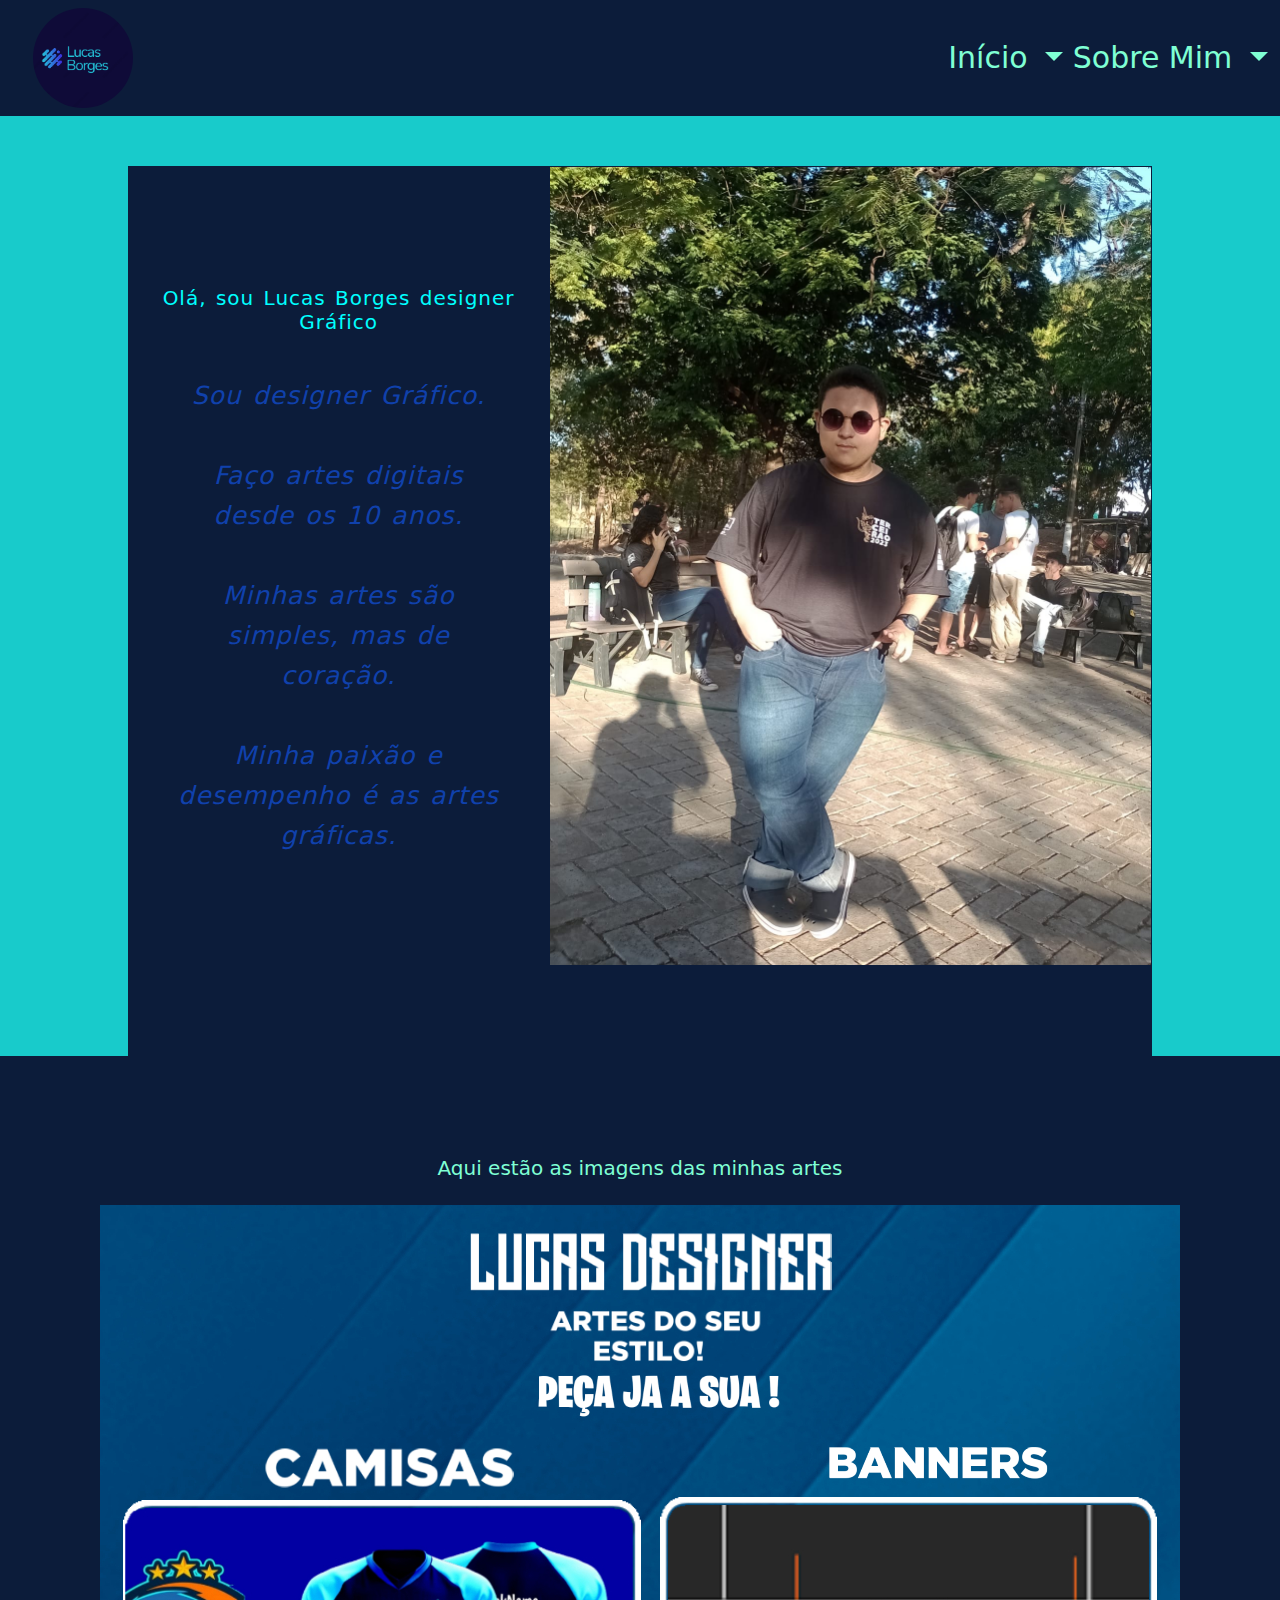
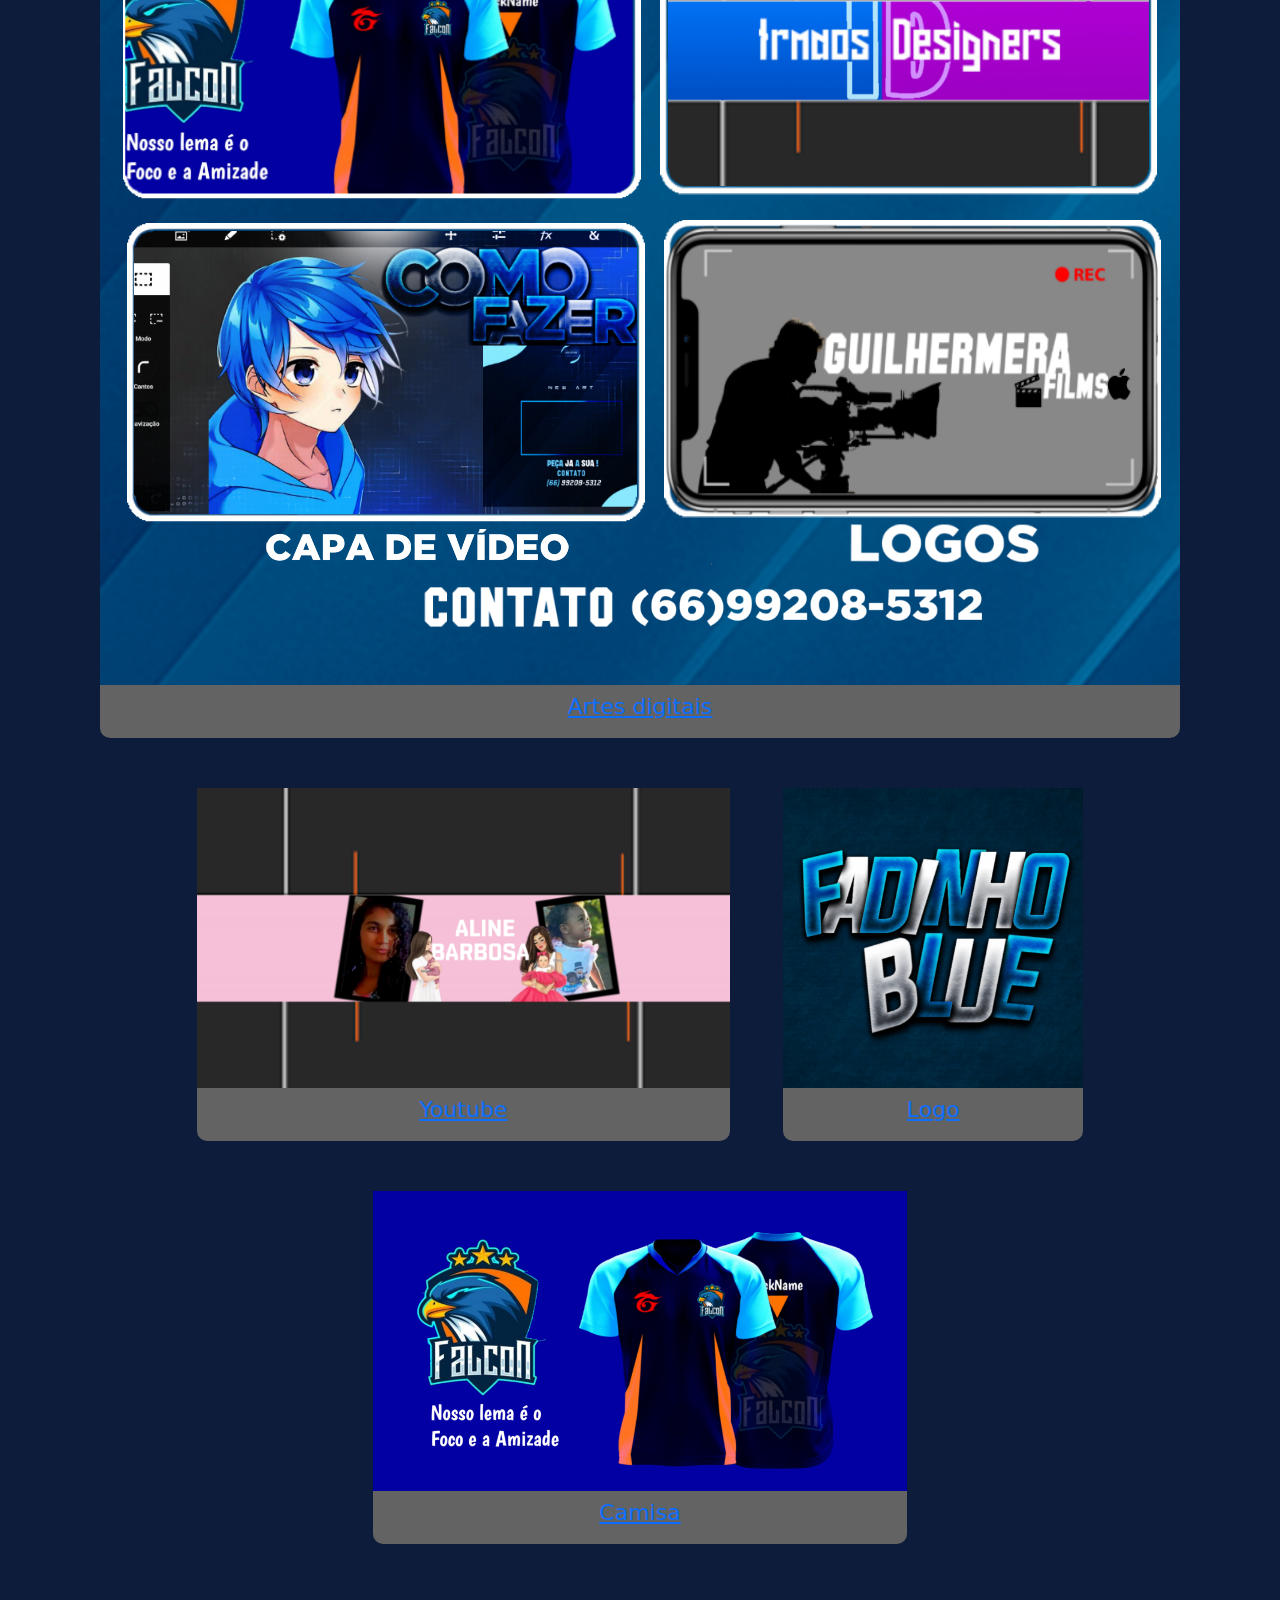
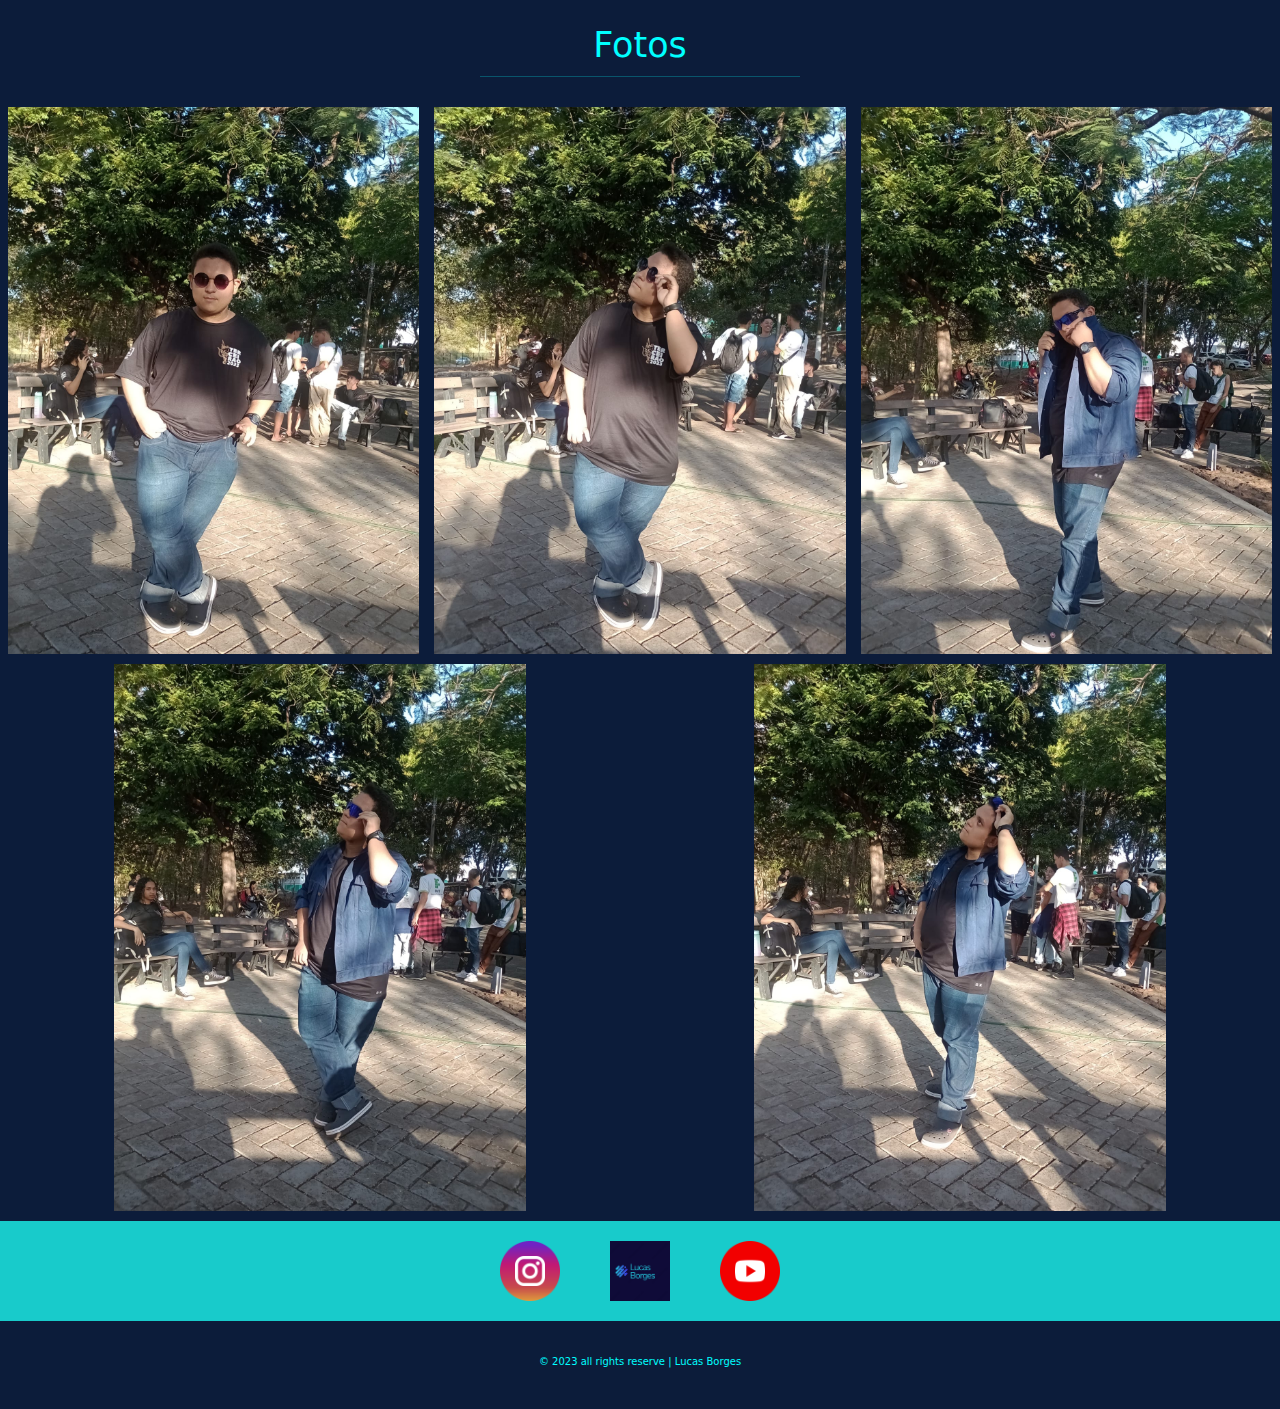
==== index.html @ 4ad102dd "Mensagem de commit" ====
<!DOCTYPE html>
<html>
<head>
    <meta charset='utf-8'>
    <meta http-equiv='X-UA-Compatible' content='IE=edge'>
    <title>Portifólio</title>
    <meta name='viewport' content='width=device-width, initial-scale=1'>
    <link rel='stylesheet' type='text/css' media='screen' href='main.css'>
    <link rel='stylesheet' type='text/css' media='screen' href='css/rodape.css'>
    <link rel="shortcut icon" href="imagens2/lb icon.ico" type="image/x-icon">
    <link rel='stylesheet' type='text/css' media='screen' href='responsivo.css'>
    <script>

      window.addEventListener("blur", () => {
      
      document.title = "Volta aqui! 😭";
      
      });
      
      window.addEventListener("focus", () => {
      
      document.title = "Lucas Borges 😎";
      
      });
      
      </script>

    

    <link href="https://cdn.jsdelivr.net/npm/bootstrap@5.3.1/dist/css/bootstrap.min.css" rel="stylesheet">
    <script src="https://cdn.jsdelivr.net/npm/bootstrap@5.3.1/dist/js/bootstrap.bundle.min.js"></script>
    <script src="https://cdn.jsdelivr.net/npm/@popperjs/core@2.9.2/dist/umd/popper.min.js" integrity="sha384-IQsoLXl5PILFhosVNubq5LC7Qb9DXgDA9i+tQ8Zj3iwWAwPtgFTxbJ8NT4GN1R8p" crossorigin="anonymous"></script>
  <script src="https://cdn.jsdelivr.net/npm/bootstrap@5.0.2/dist/js/bootstrap.min.js" integrity="sha384-cVKIPhGWiC2Al4u+LWgxfKTRIcfu0JTxR+EQDz/bgldoEyl4H0zUF0QKbrJ0EcQF" crossorigin="anonymous"></script>
    
</head>
<body class="bd">
  
    <div>
      <nav class="navbar navbar-expand-lg" id="bg-navbar">
        <div class="container-fluid">
          <a class="navbar-brand" href="#">
            <img src="./imagens2/lb logo.png" 
            alt="Avatar Logo" style="width:100px;" 
            class="rounded-pill"> 
            </a>
          <!--Botão para colapssar quando a tela estiver pequena-->
          <button class="navbar-toggler" type="button" data-bs-toggle="collapse"
            data-bs-target="#navbarSupportedContent" 
            aria-controls="navbarSupportedContent" 
            aria-expanded="false" aria-label="Toggle navigation">
            <!--Ícone-->
            <span class="navbar-toggler-icon"></span>
          </button>
      
          <div class="collapse navbar-collapse" id="navbarSupportedContent">
            <ul class="navbar-nav ms-auto mb-2 mb-lg-0" id="menu">
              <li class="nav-item dropdown">
                <a class="nav-link dropdown-toggle active" 
                href="index.html" id="navbarDropdown" role="button"
                  data-bs-toggle="dropdown" aria-expanded="false" style="font-size: 30px;">
                  Início
                </a>
                <ul class="dropdown-menu" aria-labelledby="navbarDropdown" id="menu-2">
                  <li><a class="dropdown-item" href="#titulos Artes">Artes</a></li>
                  <li><a class="dropdown-item" 
                    href="#copyright">Redes Sociais</a></li>
                  
                </ul>
              </li>
              <li class="nav-item dropdown">
                <a class="nav-link dropdown-toggle active" 
                href="#sobre" id="navbarDropdown" role="button"
                  data-bs-toggle="dropdown" aria-expanded="false" style="font-size: 30px;">
                  Sobre Mim
      
                </a>
                <ul class="dropdown-menu" aria-labelledby="navbarDropdown" id="menu-3">
                  <li><a class="dropdown-item" href="#bem-vindo" >Biografia</a></li>

                    <li><a class="dropdown-item" 
                      href="#Fotos">Fotos</a></li>
                  </ul>
                </ul>
                
              </li>
              
              </li>
            </ul>
          </div>
        </div>
    </nav>
    <!--Conteúdo Principal da página-->
    <main>
        <!--Onde terá o texto principal do portifólio-->
        <section id ="bem-vindo">
            <table>
                <tr>
                    <td>
                        <h1>Olá, sou Lucas Borges designer Gráfico </h1>
                        <style>
                          .linha-espacada{
                            line-height: 1.6;
                          }
                        </style>
                        <p class="linha-espacada"> 
                            Sou designer Gráfico. <br>
                            <br>
                            Faço artes digitais desde os 10 anos. <br>
                            <br>
                            Minhas artes são simples, mas de coração. <br>
                            <br>
                            Minha paixão e desempenho é as artes gráficas.  
                        </p>
                    </td>
                    <td>
                        <img src="imagens/IMG-20230904-WA0299.jpg" alt="Fotos">
                    </td>
                </tr>
            </table>
        </section>

        <section id="imagens" >
            <h2>Aqui estão as imagens das minhas artes</h2>
            <div id="titulos Artes">
                <!--tag a normalmente usamos para colocar um link-->
                <a href="https://shre.ink/9bnK" target="_blank">
                    <figure>
                        <img src="imagens/1647632231267.jpg"alt= 'imagem do meu trabalho'>
                        <figcaption> Artes digitais</figcaption>
                    </figure>
                </a>

                <a href="https://shre.ink/9bqH" target="_blank">
                    <figure>
                        <img src="imagens/1645893900071.png"alt= 'imagem do meu trabalho' height="300px">
                        <figcaption> Youtube</figcaption>
                    </figure>
                </a>

                <a href=" https://shre.ink/2cvN" target="_blank">
                    <figure>
                        <img src="imagens/1650970636357.jpg"alt= 'imagem do meu trabalho' height="300px">
                        <figcaption> Logo</figcaption>
                    </figure>
                </a>

                <a href="https://shre.ink/9dh5" target="_blank">
                    <figure>
                        <img src="imagens/1642534263042.jpg"alt= 'imagem do meu trabalho' height="300px">
                        <figcaption> Camisa</figcaption>
                    </figure>
                </a>
                
            </div>
        </section>

        <section id="Fotos">
          <div class="text-center">
            <h1 class="display-4">Fotos</h1>
            <hr class="w-25 mx-auto">
        </div>
        <div class="container-fluid">
          <div class="row my-5">
            <div class="col-md-4 col-xxl-4 mx-auto">
              <figure>
                <img src="imagens2/IMG-20230904-WA0299.jpg"alt="foto de capa de vídeo"
                class="img-fluid">
              </a>

              </figure>
            </div>

            <div class="col-md-4 col-xxl-4 mx-auto">
              <figure>
                  <img src="imagens2/IMG-20230906-WA0439.jpg"
                  alt="foto de capa de vídeo"
                  class="img-fluid">
                </a>
                
              </figure>
            </div>

            <div class="col-md-4 col-xxl-4 mx-auto">
              <figure>
                  <img src="imagens2/IMG-20230906-WA0440.jpg"
                  alt="foto de capa de vídeo"
                  class="img-fluid">
                </a>
                
              </figure>
            </div>

            <div class="col-md-4 col-xxl-4 mx-auto">
              <figure>
                  <img src="imagens2/IMG-20230906-WA0442.jpg"
                  alt="foto de capa de vídeo"
                  class="img-fluid">
                </a>
                
              </figure>
            </div>

            <div class="col-md-4 col-xxl-4 mx-auto">
              <figure>
                  <img src="imagens2/IMG-20230906-WA0443.jpg"
                  alt="foto de capa de vídeo"
                  class="img-fluid">
                </a>
                
              </figure>
            </div>
          <footer>
            
            <a href="https://www.instagram.com/luluzinho_ofc12/" target="_blank" rel="noopener noreferrer">
              <img src="./imagens/instagram.png"></img>
          <a>
              <img src="./imagens2/lb icon.ico"></img>
          </a>
          <a href="https://www.youtube.com/channel/UCuQZ7oeDqaHJqxPkXQgTrOA" target="_blank" rel="noopener noreferrer">
              <img src="./imagens/youtube.png"></img>
          </a>
          </footer>
          <div id="copyright">
            &copy;
            2023 all rights reserve | Lucas Borges
          </div>
          </main>
    <script src="https://cdn.jsdelivr.net/npm/@popperjs/core@2.11.8/dist/umd/popper.min.js"
        integrity="sha384-I7E8VVD/ismYTF4hNIPjVp/Zjvgyol6VFvRkX/vR+Vc4jQkC+hVqc2pM8ODewa9r"
        crossorigin="anonymous"></script>
    <script src="https://cdn.jsdelivr.net/npm/bootstrap@5.3.1/dist/js/bootstrap.min.js"
        integrity="sha384-Rx+T1VzGupg4BHQYs2gCW9It+akI2MM/mndMCy36UVfodzcJcF0GGLxZIzObiEfa"
        crossorigin="anonymous"></script>
    </div>
</body> 
</html>
---- main.css ----
.bd{
    background-color: rgb(24, 203, 203);
}
#bg-navbar{
    background-color: rgb(12, 28, 58);
}

#menu a{
    color: aquamarine;
   
}
#menu a:hover{
    color: rgb(22, 73, 127);
}
*::before
*::after{
    /*indica que o tamanho agora levará em conta até a borda -- ou seja, o width será a soma do conteúdo com a borda e o padding*/

    box-sizing: border-box;
    margin: 0;
    padding: 0;
    
}
:root{
    /*Variáveis em CSS*/
    --cor-primaria: rgb(23, 188, 194);
    --cor-texto-primaria: rgb(16, 65, 172);


}

html, body {
    height: 100%;
    margin: 0;
    padding: 0;
  }


html{
    font-size: 62,5%;
    font-family: 'Puppins', sans-serif;
    scroll-behavior: smooth;
    color: blanchedalmond;
}
body{
    min-height: 100vh;
    width: 100%;
    font-size: 1.8rem;
    color: var(--cor-primaria);
}
header{
    display: flex;
    justify-content: flex-end;
    background-color: var(--cor-texto-primaria);
    padding-right: 2rem;
    position: sticky;
    overflow: hidden;
}
header ul{
    list-style: none;
}
nav > ul{
    display: flex;
    /*coloca espaço entre os elementos*/
    justify-content: space-between;
}
a{
    color: inherit;
    text-decoration: none;
    font-size: 2.2rem;
    display: inline-block;
    padding: 2rem 2.5rem;
    /*Transição de cor de fundo, de 0.2s linear*/
    transition: background-color 0.2s linear;
}
header a:hover{
    background-color: rgb(119, 119, 119);
}

section#bem-vindo{
    position: relative;
    width: 80%;
    height: 80%;
    min-height:calc(100hv - 10px);
    margin: auto;
    margin-top: 50px;
    background:url("") ;
    background-size: cover;
    background-position: center;
    letter-spacing: 1px;
    word-spacing: 2px;
    line-height: 120%;
    background-color: rgb(12, 28, 58);
}
section#bem-vindo h1{
    font-size: 2rem;
    color: aqua;
    width: 100%;
    height: auto;
    text-align: center;
    margin-top: 5%;
}

section#bem-vindo p{
    margin-top: 10%;
    text-align: center;
    margin-left: 10%;
    font-size: 25px;
    width: 80%;
    height: 100%;
    font-style: italic;
    color: var(--cor-texto-primaria);
}
section#bem-vindo img{
    width: 100%;
    height: auto;
}

section#imagens {
    padding: 10rem 2rem 5rem;
    background-color: rgb(12, 28, 58);
    text-align: center;
    color: aquamarine;
}
/*Estilizado a tag a*/
section#imagens > a {
    display: inline-block;
    padding: 1rem 2rem; 
    margin: 4rem auto;
    background-color: aqua;
    font-size: 2rem;
    transform: all 0,2s linear;
}
section#imagens > a:houver {
    background-color: aliceblue;
}
.titulos-Artes {
    /*Define os elementos em colunas (grade)*/
    display: grid;
    grid-template-columns: repeat(auto-fit, minmax(33rem, lfr));
    max-width: 136 rem;
    width: 100%;
    margin: auto;
    grid-column-gap: 6rem;

}
.titulos-Artes a {
    padding: 0%;
    display: block;
}
figure {
    text-align: center;
    display: block;
    width: 100%;
    height: 100%;
}
figcaption {
    padding: 1.5rem;
    margin-top: -1rem;
    display: flex;
    justify-content: center;
    border-radius: 0 0 1rem 1rem;
    background-color: rgb(99, 99, 99);
    height: calc(100% - (100% - 8rem));

}
.titulos-Artes a:hover figcaption {
    background-color: rgb(255, 255, 255);
}
#dropdown-menu a:hover{
    color: black;
}
section#Fotos{
    background-color:rgb(12, 28, 58);
    color: aqua;
}
---- css/rodape.css ----
@import url('https://fonts.googleapis.com/css2?family=Inter:wght@100;200;300;400;500;600&display=swap');

:root{
    --color-neutral-0:#0e0c0c;
    --color-neutral-10:#171717;
    --color-neutral-30:#a8a29e;
    --color-neutral-40:#f5f5f5;
}
/* *{
    font-family: 'Inter', sans-serif;
    margin: 0;
    padding: 0;
    box-sizing: border-box;
    letter-spacing: 1px;
} */

/* main{
    height: 80vh;
} */

footer img{
    width: 60x;
    height: 60px;
}
footer{
    display: flex;
    justify-content: center;
    background-color:rgb(24, 203, 203)
}

#copyright{
    display: flex;
    justify-content: center;
    height: 100%;
    background-color:rgb(12, 28, 58);
    color: aqua;
    margin-top: 1%;
    position: relative;
    padding: 2rem 0rem 4rem;
    align-items: flex-end;
}
---- responsivo.css ----
.bd {
    background-color: rgb(24, 203, 203);
}

#bg-navbar {
    background-color: rgb(12, 28, 58);
}

#menu a {
    color: aquamarine;
}

#menu a:hover {
    color: rgb(22, 73, 127);
}

*::before,
*::after {
    /* Indica que o tamanho agora levará em conta até a borda - ou seja, o width será a soma do conteúdo com a borda e o padding */
    box-sizing: border-box;
    margin: 0;
    padding: 0;
}

:root {
    /* Variáveis em CSS */
    --cor-primaria: rgb(23, 188, 194);
    --cor-texto-primaria: rgb(16, 65, 172);
}

html,
body {
    height: 100%;
    margin: 0;
    padding: 0;
}

html {
    font-size: 62.5%;
    font-family: 'Puppins', sans-serif;
    scroll-behavior: smooth;
    color: blanchedalmond;
}

body {
    min-height: 100vh;
    width: 100%;
    font-size: 1.8rem;
    color: var(--cor-primaria);
}

header {
    display: flex;
    justify-content: flex-end;
    background-color: var(--cor-texto-primaria);
    padding-right: 2rem;
    position: sticky;
    overflow: hidden;
}

header ul {
    list-style: none;
}

nav > ul {
    display: flex;
    /* Coloca espaço entre os elementos */
    justify-content: space-between;
}

a {
    color: inherit;
    text-decoration: none;
    font-size: 2.2rem;
    display: inline-block;
    padding: 2rem 2.5rem;
    /* Transição de cor de fundo, de 0.2s linear */
    transition: background-color 0.2s linear;
}

header a:hover {
    background-color: rgb(119, 119, 119);
}

section#bem-vindo {
    position: relative;
    width: 80%;
    height: 80%;
    min-height: calc(100vh - 10px);
    margin: auto;
    margin-top: 50px;
    background: url(""); /* Adicione a URL da imagem de fundo aqui */
    background-size: cover;
    background-position: center;
    letter-spacing: 1px;
    word-spacing: 2px;
    line-height: 120%;
    background-color: rgb(12, 28, 58);
}

section#bem-vindo h1 {
    font-size: 2rem;
    color: aqua;
    width: 100%;
    height: auto;
    text-align: center;
    margin-top: 5%;
}

section#bem-vindo p {
    margin-top: 10%;
    text-align: center;
    margin-left: 10%;
    font-size: 25px;
    width: 80%;
    height: 100%;
    font-style: italic;
    color: var(--cor-texto-primaria);
}

section#bem-vindo img {
    width: 100%;
    height: auto;
}

section#imagens {
    padding: 10rem 2rem 5rem;
    background-color: rgb(12, 28, 58);
    text-align: center;
    color: aquamarine;
}

/* Estilizado a tag a */
section#imagens > a {
    display: inline-block;
    padding: 1rem 2rem;
    margin: 4rem auto;
    background-color: aqua;
    font-size: 2rem;
    transform: all 0.2s linear; /* Corrija para "transform: all 0.2s linear" */
}

section#imagens > a:hover {
    background-color: aliceblue;
}

.titulos-Artes {
    /* Define os elementos em colunas (grade) */
    display: grid;
    grid-template-columns: repeat(auto-fit, minmax(33rem, 1fr)); /* Corrija para "1fr" */
    max-width: 136rem; /* Corrija para "136rem" */
    width: 100%;
    margin: auto;
    grid-column-gap: 6rem;
}

.titulos-Artes a {
    padding: 0; /* Corrija para "padding: 0;" */
    display: block;
}

figure {
    text-align: center;
    display: block;
    width: 100%;
    height: 100%;
}

figcaption {
    padding: 1.5rem;
    margin-top: -1rem;
    display: flex;
    justify-content: center;
    border-radius: 0 0 1rem 1rem;
    background-color: rgb(99, 99, 99);
    height: calc(100% - (100% - 8rem));
}

.titulos-Artes a:hover figcaption {
    background-color: rgb(255, 255, 255);
}

#dropdown-menu a:hover {
    color: black;
}

section#Fotos {
    background-color: rgb(12, 28, 58);
    color: aqua;
}
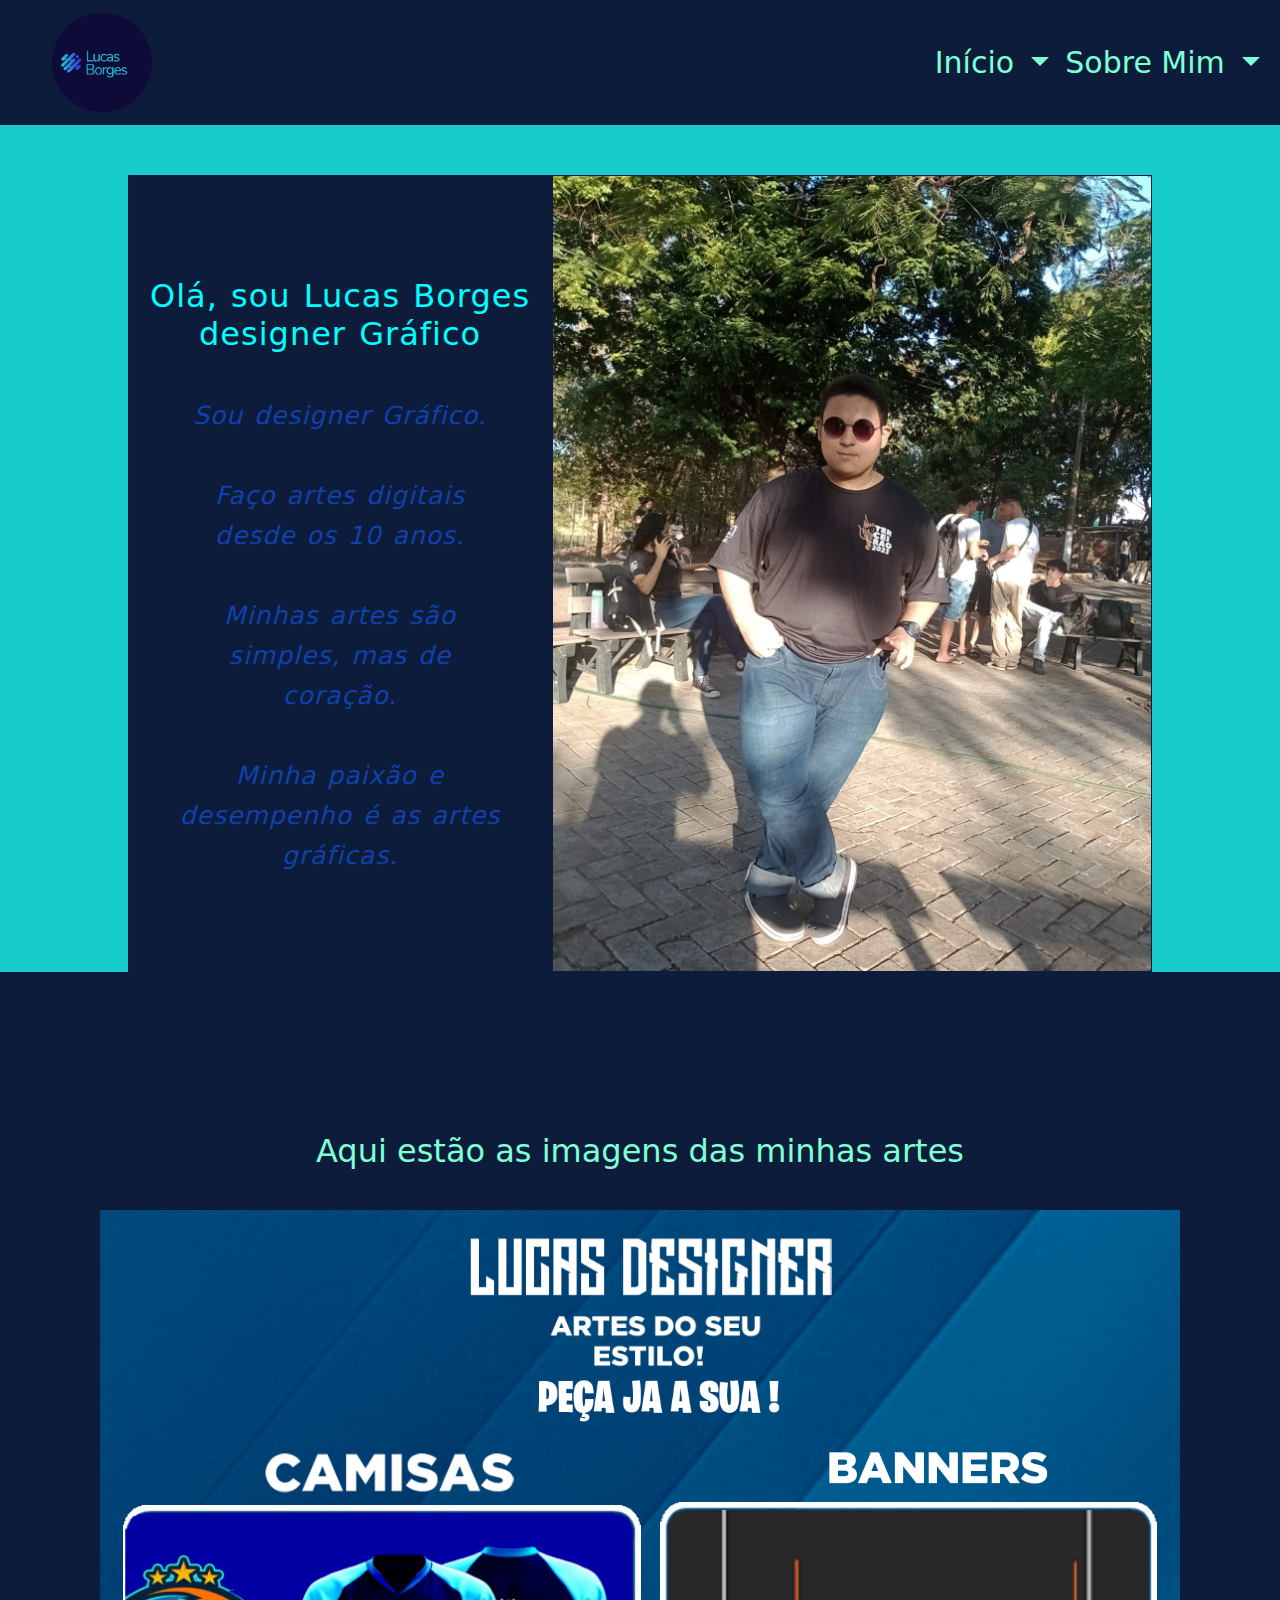
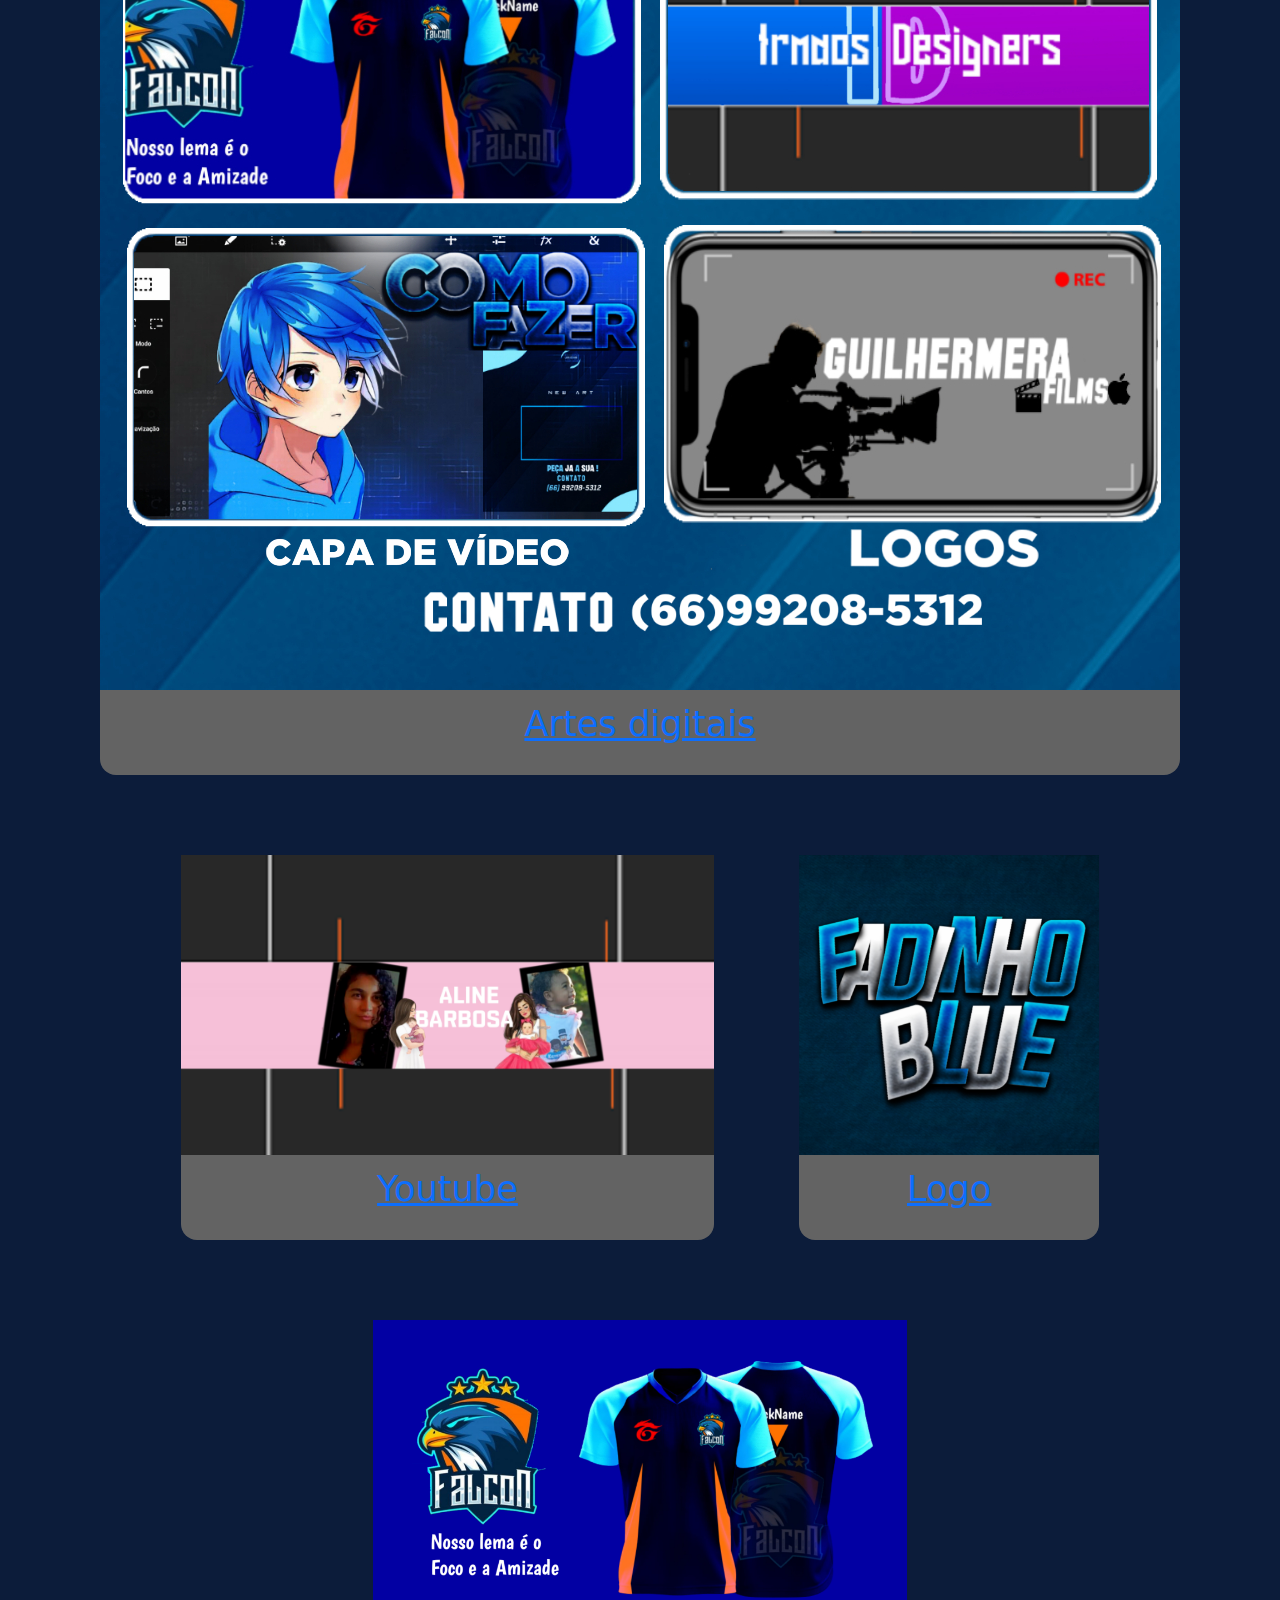
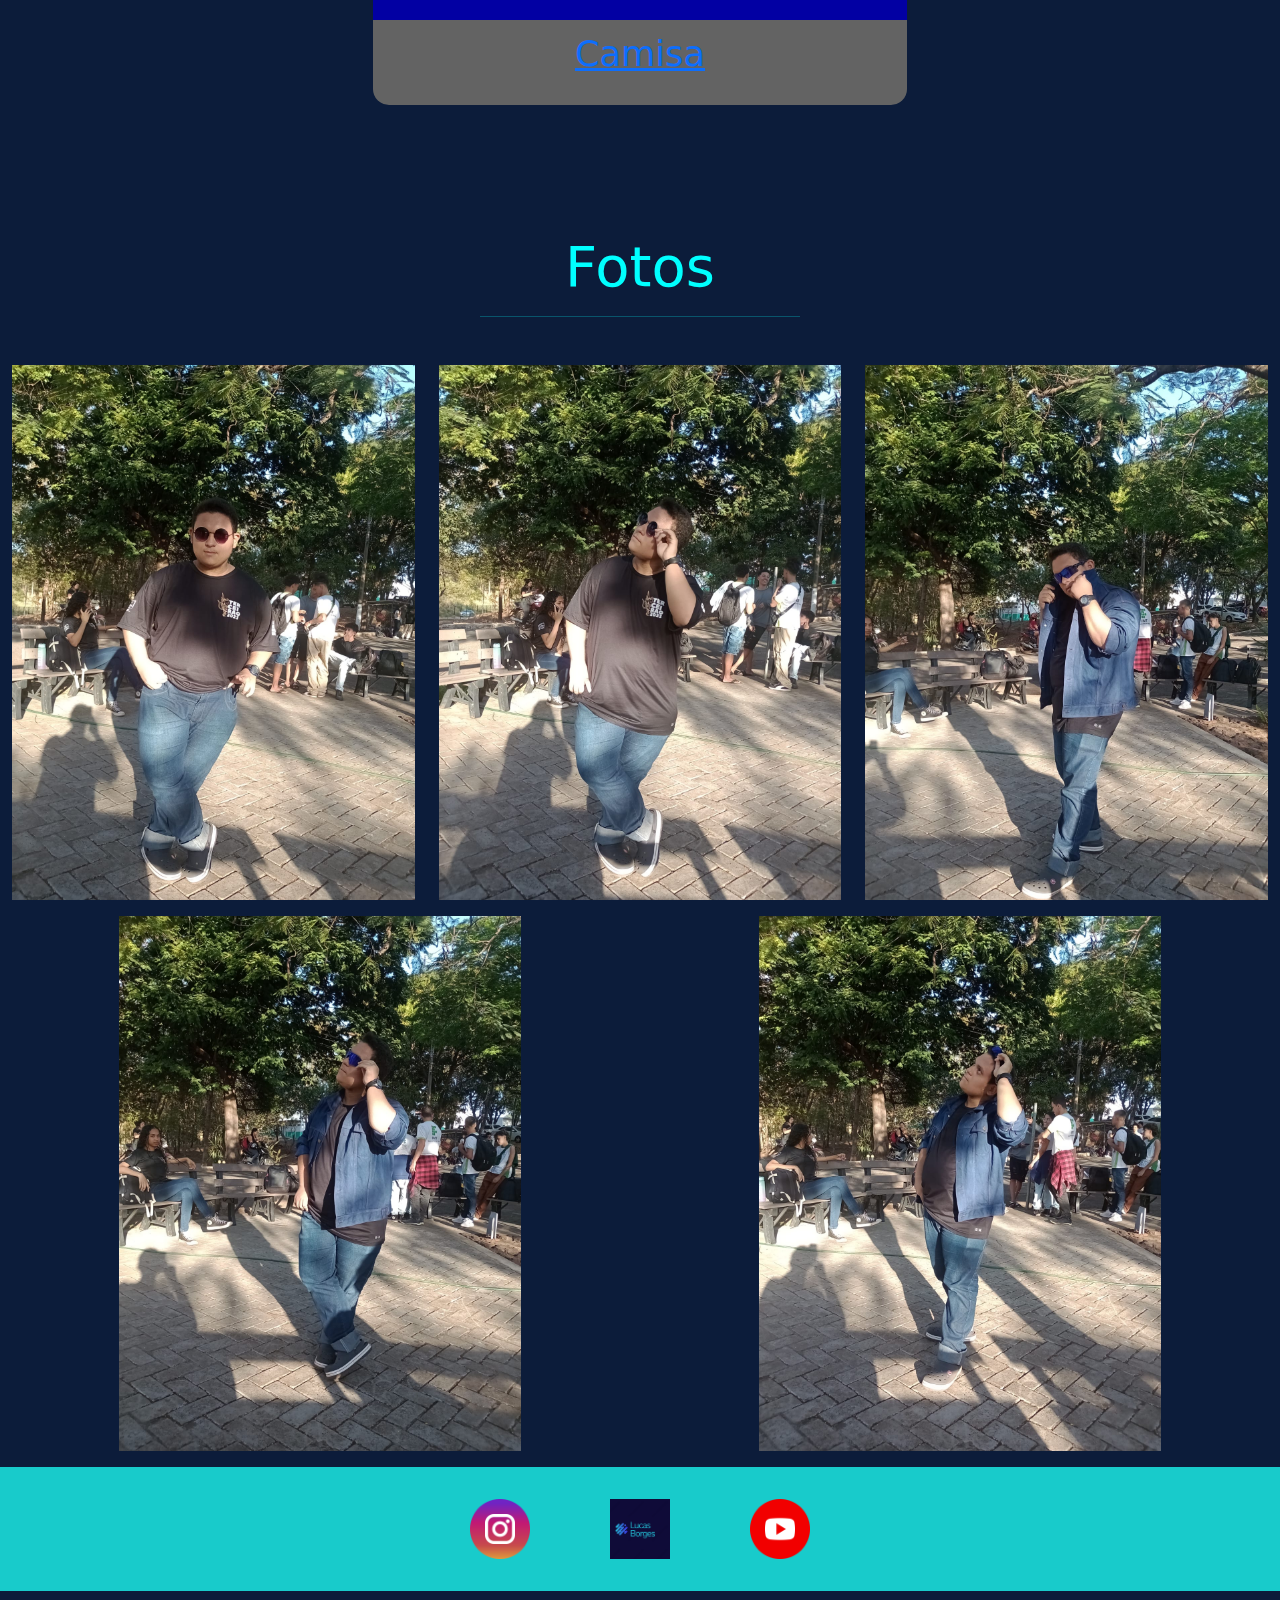
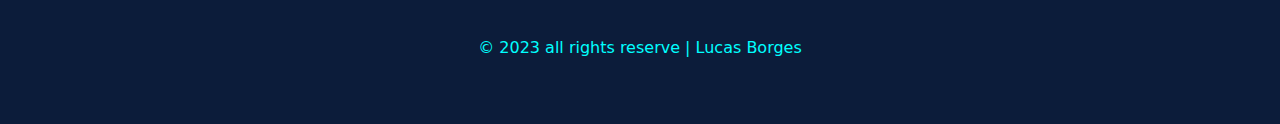
==== commit 0534bd06: "responsivo" ====
--- a/index.html
+++ b/index.html
@@ -125,7 +125,7 @@
                 <!--tag a normalmente usamos para colocar um link-->
                 <a href="https://shre.ink/9bnK" target="_blank">
                     <figure>
-                        <img src="imagens/1647632231267.jpg"alt= 'imagem do meu trabalho'>
+                        <img src="imagens/1647632231267.jpg"alt= 'imagem do meu trabalho' width="100%">
                         <figcaption> Artes digitais</figcaption>
                     </figure>
                 </a>
--- a/responsivo.css
+++ b/responsivo.css
@@ -1,55 +1,54 @@
-.bd {
+.bd{
     background-color: rgb(24, 203, 203);
 }
-
-#bg-navbar {
+#bg-navbar{
     background-color: rgb(12, 28, 58);
 }
 
-#menu a {
+#menu a{
     color: aquamarine;
-}
-
-#menu a:hover {
+   
+}
+#menu a:hover{
     color: rgb(22, 73, 127);
 }
-
-*::before,
-*::after {
-    /* Indica que o tamanho agora levará em conta até a borda - ou seja, o width será a soma do conteúdo com a borda e o padding */
+*::before
+*::after{
+    /*indica que o tamanho agora levará em conta até a borda -- ou seja, o width será a soma do conteúdo com a borda e o padding*/
+
     box-sizing: border-box;
     margin: 0;
     padding: 0;
-}
-
-:root {
-    /* Variáveis em CSS */
+    
+}
+:root{
+    /*Variáveis em CSS*/
     --cor-primaria: rgb(23, 188, 194);
     --cor-texto-primaria: rgb(16, 65, 172);
-}
-
-html,
-body {
+
+
+}
+
+html, body {
     height: 100%;
     margin: 0;
     padding: 0;
-}
-
-html {
-    font-size: 62.5%;
+  }
+
+
+html{
+    font-size: 62,5%;
     font-family: 'Puppins', sans-serif;
     scroll-behavior: smooth;
     color: blanchedalmond;
 }
-
-body {
+body{
     min-height: 100vh;
     width: 100%;
     font-size: 1.8rem;
     color: var(--cor-primaria);
 }
-
-header {
+header{
     display: flex;
     justify-content: flex-end;
     background-color: var(--cor-texto-primaria);
@@ -57,39 +56,35 @@
     position: sticky;
     overflow: hidden;
 }
-
-header ul {
+header ul{
     list-style: none;
 }
-
-nav > ul {
+nav > ul{
     display: flex;
-    /* Coloca espaço entre os elementos */
+    /*coloca espaço entre os elementos*/
     justify-content: space-between;
 }
-
-a {
+a{
     color: inherit;
     text-decoration: none;
     font-size: 2.2rem;
     display: inline-block;
     padding: 2rem 2.5rem;
-    /* Transição de cor de fundo, de 0.2s linear */
+    /*Transição de cor de fundo, de 0.2s linear*/
     transition: background-color 0.2s linear;
 }
-
-header a:hover {
+header a:hover{
     background-color: rgb(119, 119, 119);
 }
 
-section#bem-vindo {
+section#bem-vindo{
     position: relative;
     width: 80%;
     height: 80%;
-    min-height: calc(100vh - 10px);
+    min-height:calc(100hv - 10px);
     margin: auto;
     margin-top: 50px;
-    background: url(""); /* Adicione a URL da imagem de fundo aqui */
+    background:url("") ;
     background-size: cover;
     background-position: center;
     letter-spacing: 1px;
@@ -97,8 +92,7 @@
     line-height: 120%;
     background-color: rgb(12, 28, 58);
 }
-
-section#bem-vindo h1 {
+section#bem-vindo h1{
     font-size: 2rem;
     color: aqua;
     width: 100%;
@@ -107,7 +101,7 @@
     margin-top: 5%;
 }
 
-section#bem-vindo p {
+section#bem-vindo p{
     margin-top: 10%;
     text-align: center;
     margin-left: 10%;
@@ -117,8 +111,7 @@
     font-style: italic;
     color: var(--cor-texto-primaria);
 }
-
-section#bem-vindo img {
+section#bem-vindo img{
     width: 100%;
     height: auto;
 }
@@ -129,43 +122,52 @@
     text-align: center;
     color: aquamarine;
 }
-
-/* Estilizado a tag a */
+/*Estilizado a tag a*/
 section#imagens > a {
     display: inline-block;
-    padding: 1rem 2rem;
+    padding: 1rem 2rem; 
     margin: 4rem auto;
     background-color: aqua;
     font-size: 2rem;
-    transform: all 0.2s linear; /* Corrija para "transform: all 0.2s linear" */
-}
-
-section#imagens > a:hover {
+    transform: all 0,2s linear;
+}
+section#imagens > a:houver {
     background-color: aliceblue;
 }
 
+.navbar-toggler {
+    padding: var(--bs-navbar-toggler-padding-y) var(--bs-navbar-toggler-padding-x);
+    font-size: var(--bs-navbar-toggler-font-size);
+    line-height: 1;
+    color: #0d6efd;
+    background-color: #0d6efd;
+    border: var(--bs-border-width) solid #0dcaf0;
+    border-radius: var(--bs-navbar-toggler-border-radius);
+    
+   
+transition: var(--bs-navbar-toggler-transition);
+}
+
 .titulos-Artes {
-    /* Define os elementos em colunas (grade) */
+    /*Define os elementos em colunas (grade)*/
     display: grid;
-    grid-template-columns: repeat(auto-fit, minmax(33rem, 1fr)); /* Corrija para "1fr" */
-    max-width: 136rem; /* Corrija para "136rem" */
+    grid-template-columns: repeat(auto-fit, minmax(33rem, lfr));
+    max-width: 136 rem;
     width: 100%;
     margin: auto;
     grid-column-gap: 6rem;
-}
-
+
+}
 .titulos-Artes a {
-    padding: 0; /* Corrija para "padding: 0;" */
+    padding: 0%;
     display: block;
 }
-
 figure {
     text-align: center;
     display: block;
     width: 100%;
     height: 100%;
 }
-
 figcaption {
     padding: 1.5rem;
     margin-top: -1rem;
@@ -174,17 +176,167 @@
     border-radius: 0 0 1rem 1rem;
     background-color: rgb(99, 99, 99);
     height: calc(100% - (100% - 8rem));
-}
-
+
+}
 .titulos-Artes a:hover figcaption {
     background-color: rgb(255, 255, 255);
 }
-
-#dropdown-menu a:hover {
+#dropdown-menu a:hover{
     color: black;
 }
-
-section#Fotos {
-    background-color: rgb(12, 28, 58);
+section#Fotos{
+    background-color:rgb(12, 28, 58);
     color: aqua;
 }
+
+
+
+
+
+
+
+
+
+/* Estilos responsivos para telas maiores que 2560px */
+@media screen and (min-width: 2560px) {
+    body {
+        font-size: 2.2rem;
+    }
+    section#bem-vindo h1 {
+        font-size: 3.2rem;
+    }
+    section#bem-vindo p {
+        font-size: 26px;
+    }
+    section#imagens > a {
+        padding: 4rem 5rem;
+        font-size: 3rem;
+    }
+    .titulos-Artes {
+        grid-template-columns: repeat(auto-fit, minmax(70rem, 1fr));
+    }
+}
+
+/* Estilos responsivos para telas menores que 240px */
+@media screen and (max-width: 240px) {
+    header {
+        padding-right: 0;
+    }
+    a {
+        padding: 0.5rem 1rem;
+    }
+    section#bem-vindo h1 {
+        font-size: 1.5rem;
+    }
+}
+
+/* Estilos responsivos para telas maiores que 1920px */
+@media screen and (min-width: 1920px) {
+    section#bem-vindo h1 {
+        font-size: 2.5rem;
+    }
+    section#bem-vindo p {
+        font-size: 24px;
+    }
+}
+
+/* Estilos responsivos para telas menores que 280px */
+@media screen and (max-width: 280px) {
+    a {
+        padding: 1rem 2rem;
+    }
+}
+
+/* Estilos responsivos para telas maiores que 1600px */
+@media screen and (min-width: 1600px) {
+    body {
+        font-size: 2rem;
+    }
+    section#imagens > a {
+        padding: 3rem 4rem;
+        font-size: 3rem;
+    }
+    .titulos-Artes {
+        grid-template-columns: repeat(auto-fit, minmax(60rem, 1fr));
+    }
+}
+
+/* Estilos responsivos para telas menores que 320px */
+@media screen and (max-width: 320px) {
+    a {
+        padding: 1rem 1.5rem;
+    }
+}
+
+/* Estilos responsivos para telas menores que 640px */
+@media screen and (max-width: 640px) {
+    header {
+        padding-right: 1rem;
+    }
+    a {
+        padding: 1.5rem 2rem;
+    }
+}
+
+/* Estilos responsivos para telas maiores que 1440px */
+@media screen and (min-width: 1440px) {
+    section#imagens > a {
+        padding: 2rem 3.5rem;
+        font-size: 2.8rem;
+    }
+    .titulos-Artes {
+        grid-template-columns: repeat(auto-fit, minmax(50rem, 1fr));
+    }
+}
+
+/* Estilos responsivos para telas menores que 480px */
+@media screen and (max-width: 480px) {
+    header {
+        justify-content: center;
+        padding-right: 0;
+    }
+    nav > ul {
+        flex-direction: column;
+    }
+    a {
+        padding: 1rem 2rem;
+    }
+}
+
+/* Estilos responsivos para telas maiores que 1200px */
+@media screen and (min-width: 1200px) {
+    section#imagens > a {
+        padding: 1.5rem 3rem;
+        font-size: 2.5rem;
+    }
+    .titulos-Artes {
+        grid-template-columns: repeat(auto-fit, minmax(40rem, 1fr));
+    }
+}
+
+/* Estilos responsivos para telas menores que 768px */
+@media screen and (max-width: 768px) {
+    body {
+        font-size: 1.4rem;
+    }
+    section#bem-vindo {
+        width: 100%;
+        margin-top: 0;
+    }
+    section#bem-vindo h1 {
+        font-size: 1.8rem;
+    }
+    section#bem-vindo p {
+        font-size: 20px;
+    }
+}
+
+/* Estilos responsivos para telas menores que 320px */
+@media screen and (max-width: 320px) {
+    body {
+        font-size: 1.2rem;
+    }
+    section#bem-vindo h1 {
+        font-size: 1.6rem;
+    }
+}
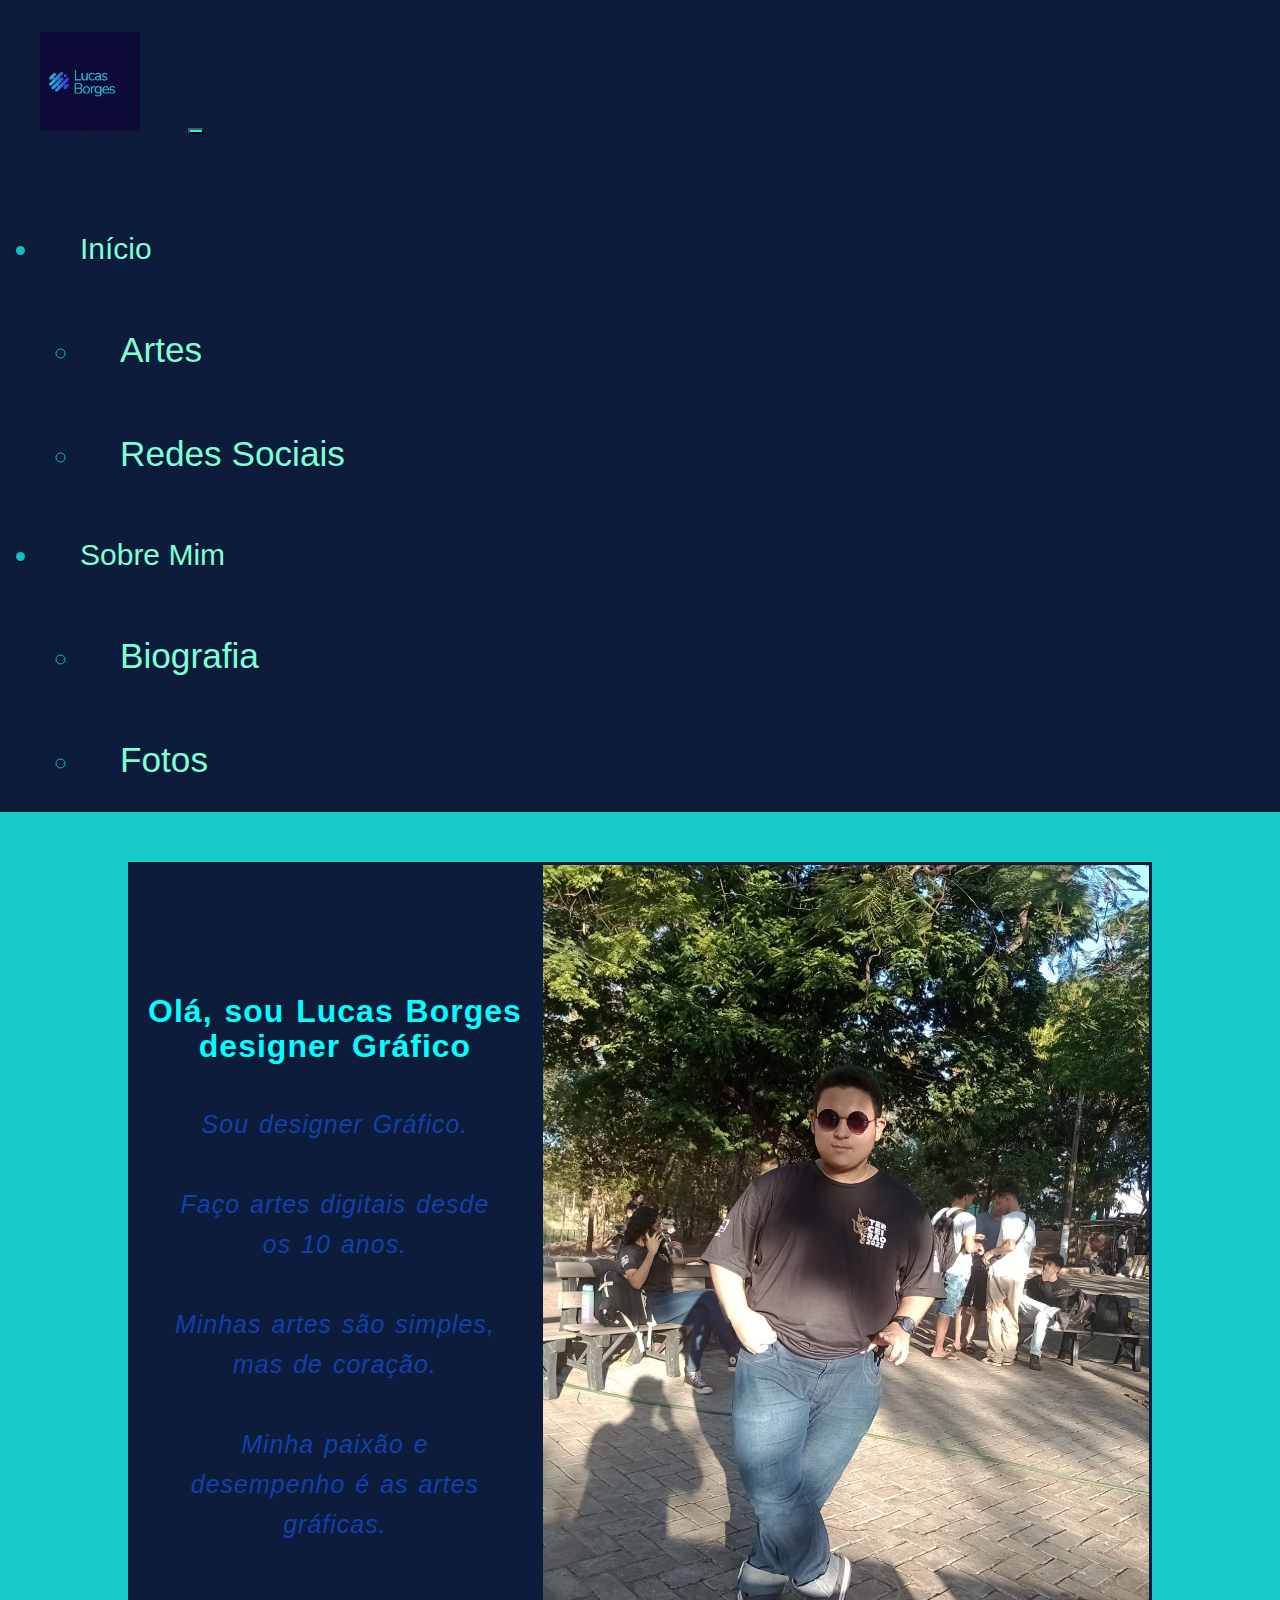
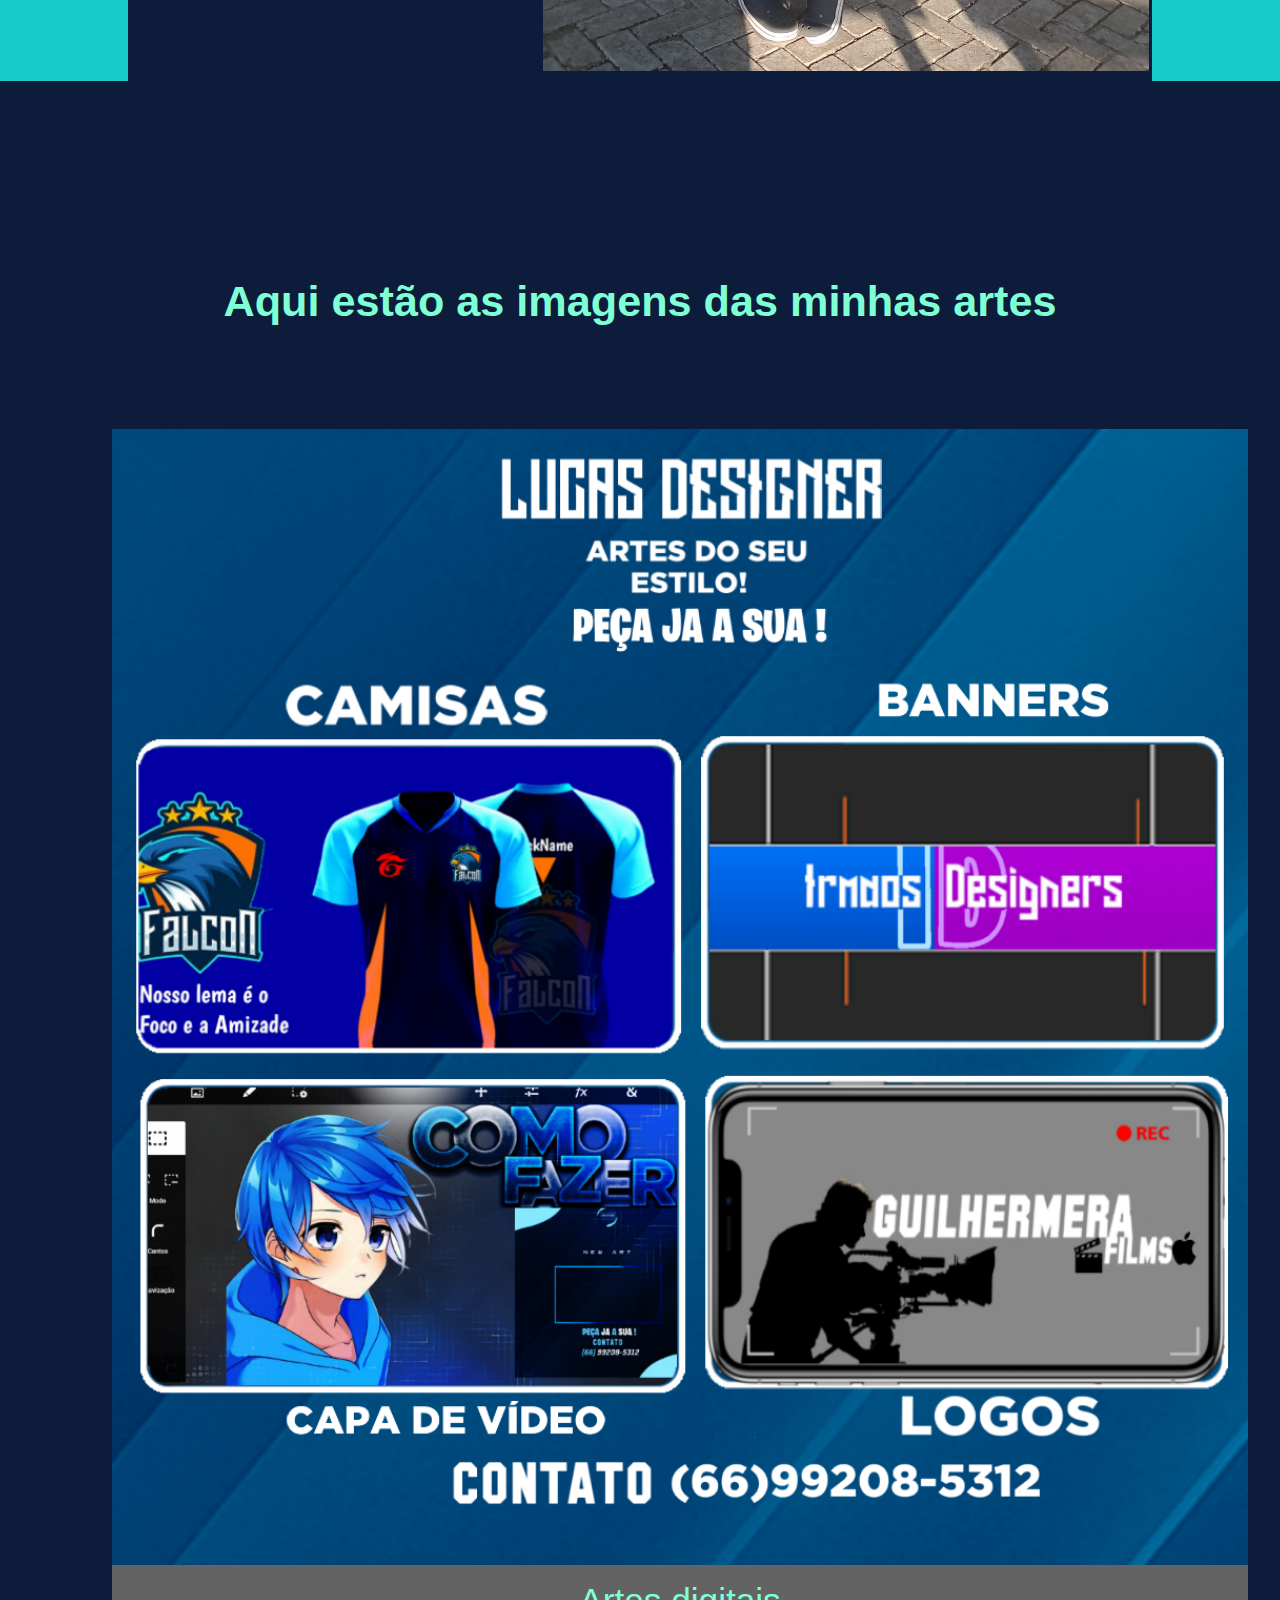
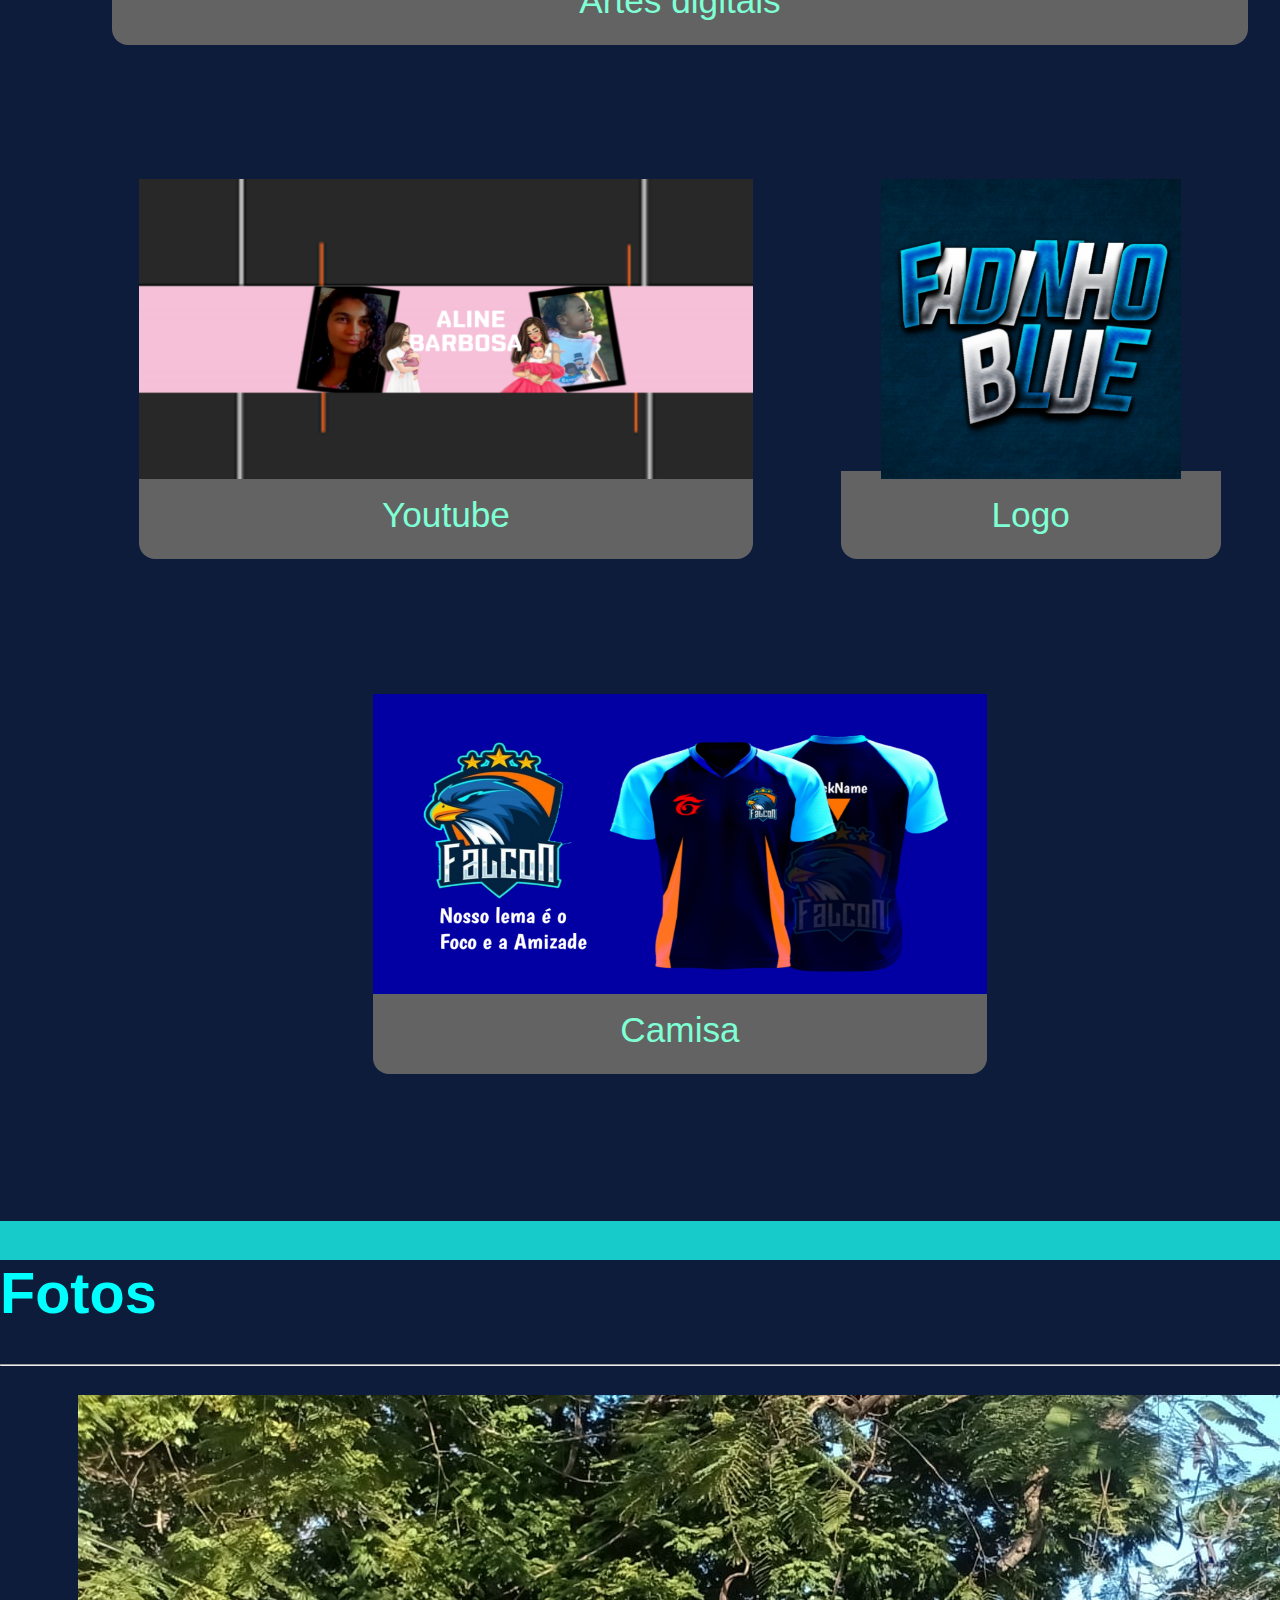
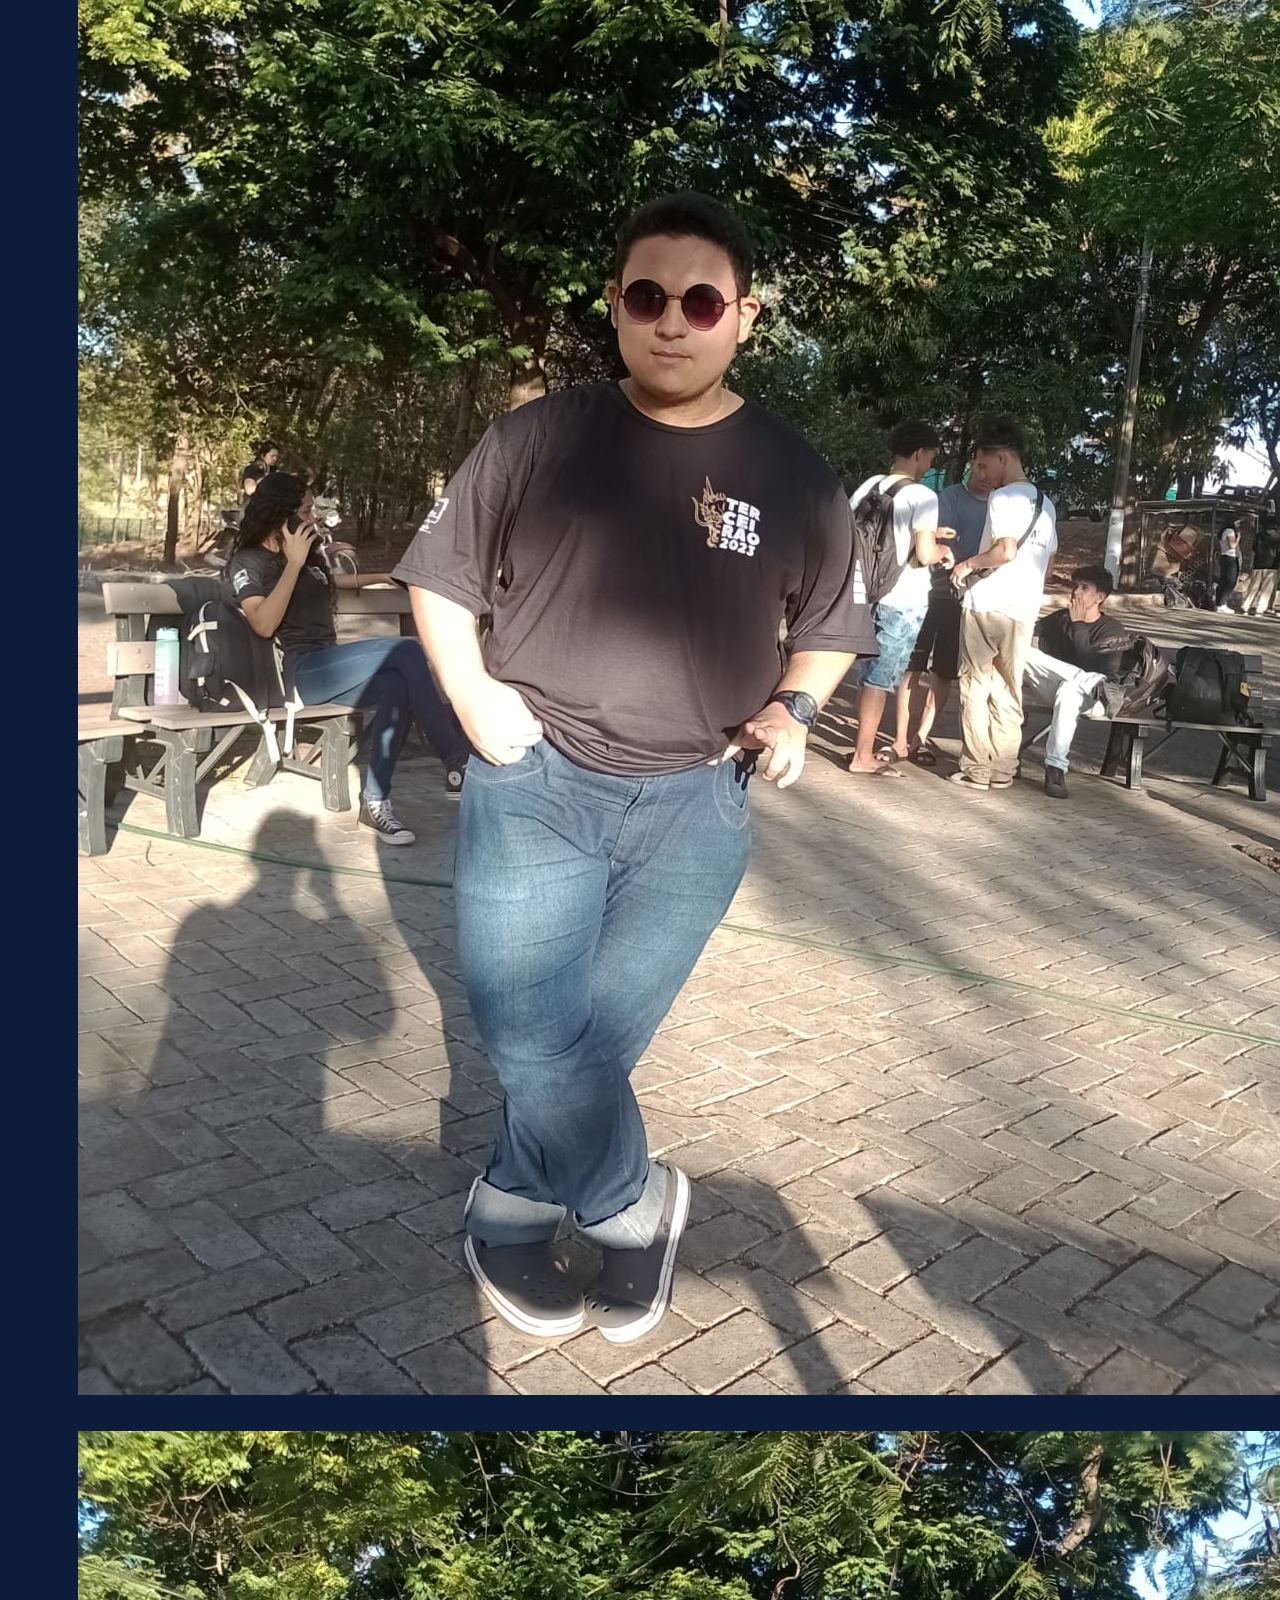
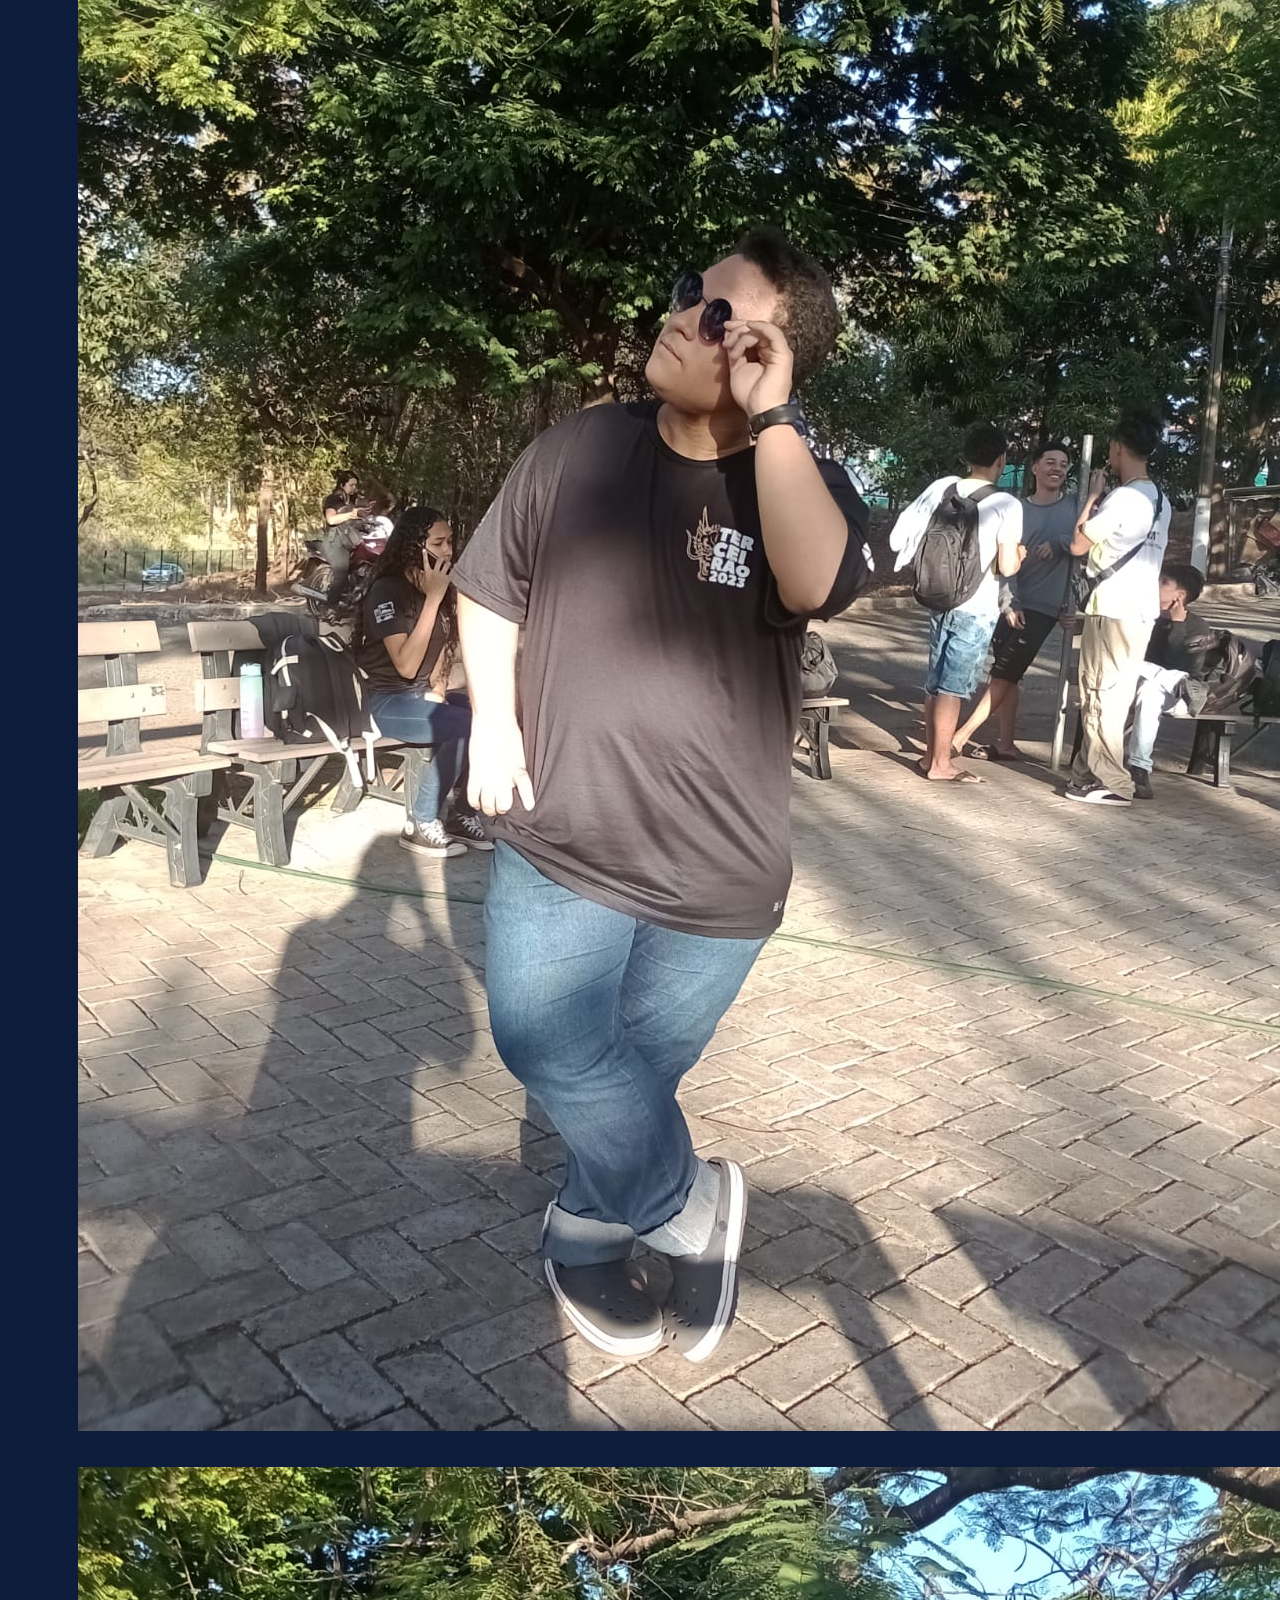
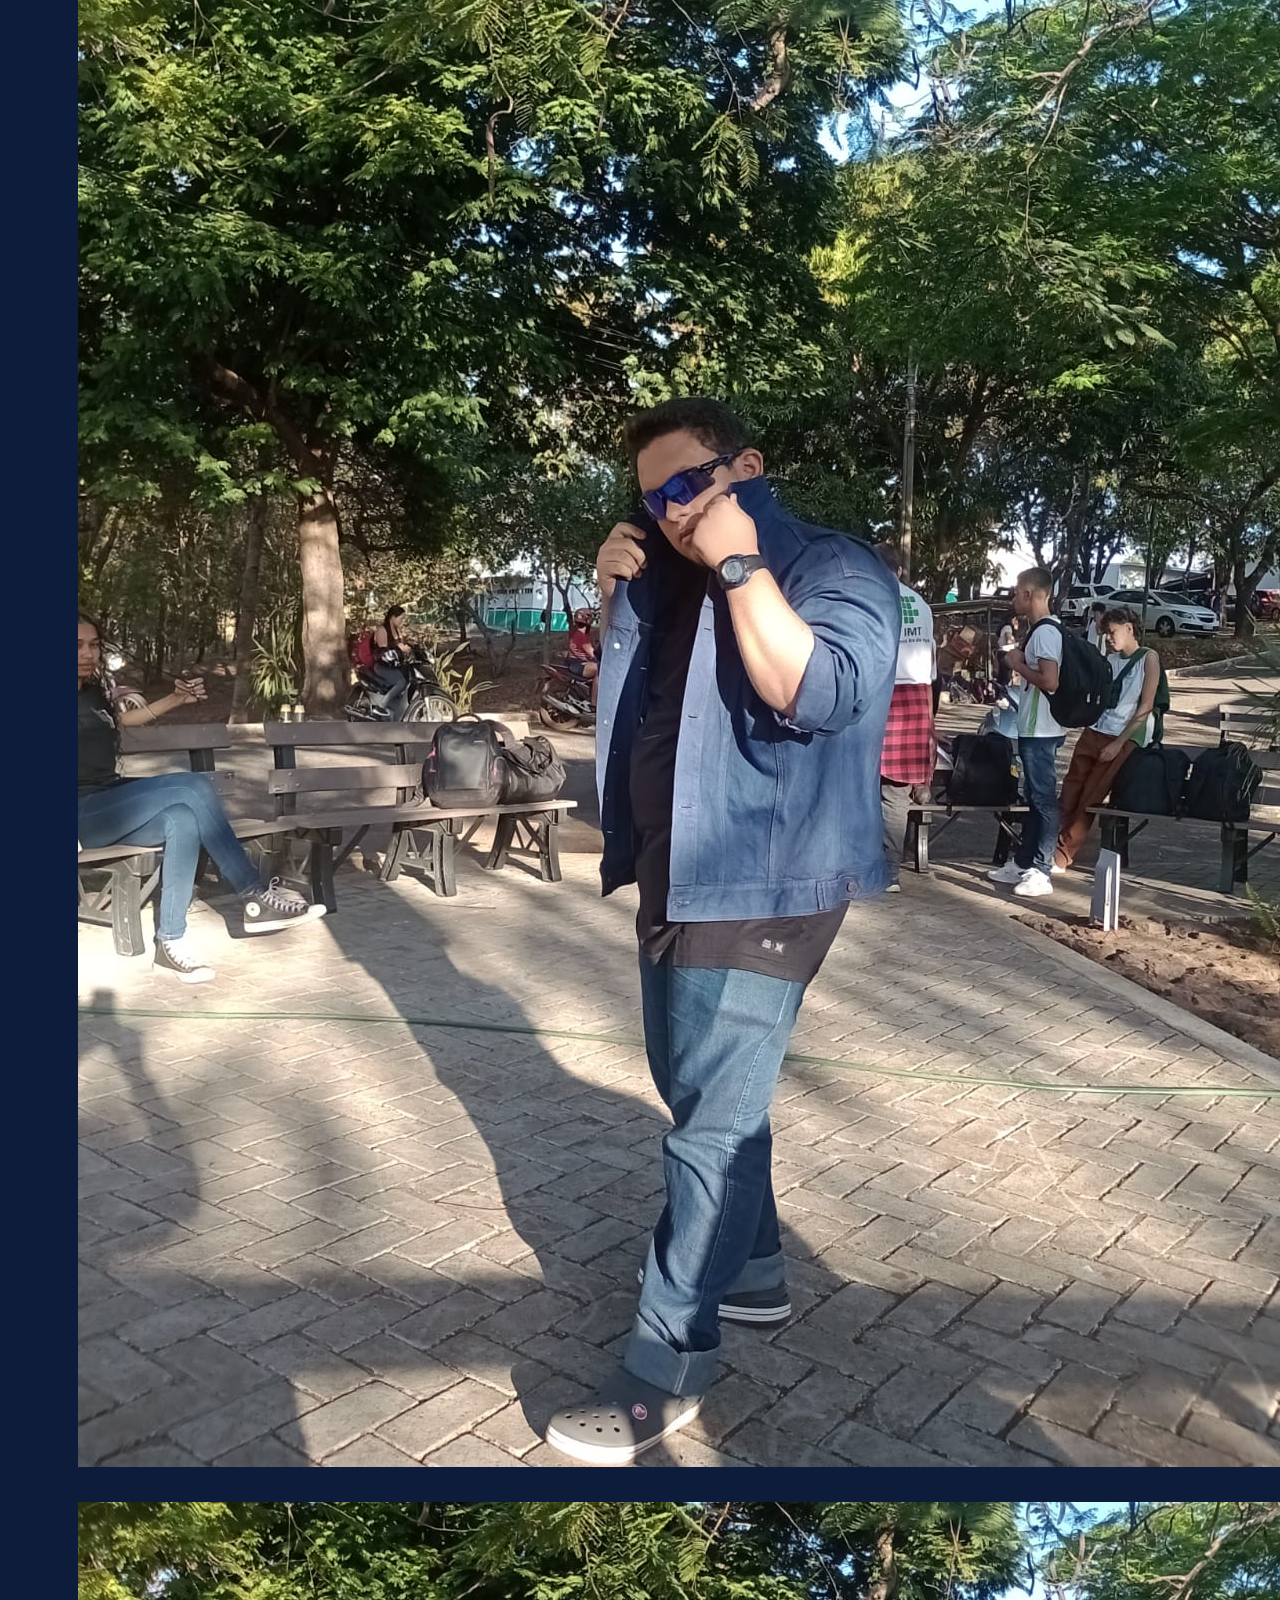
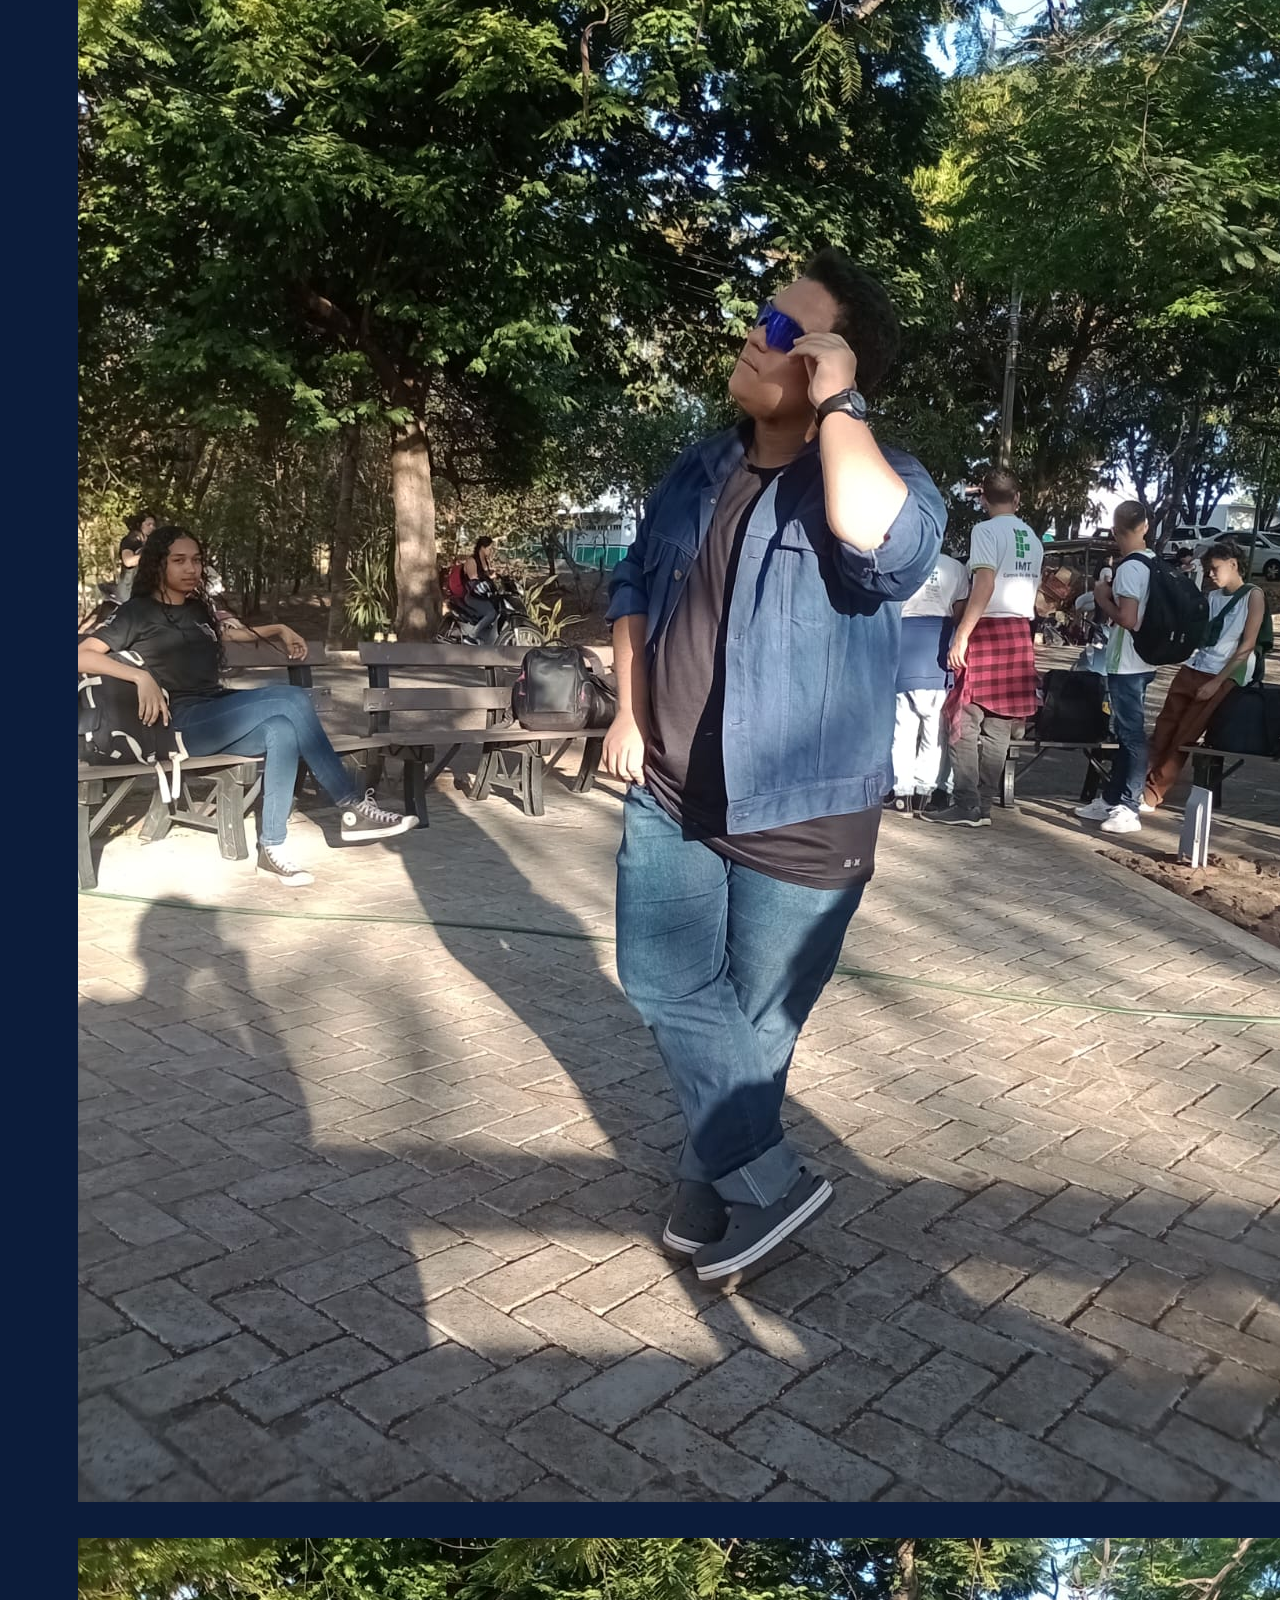
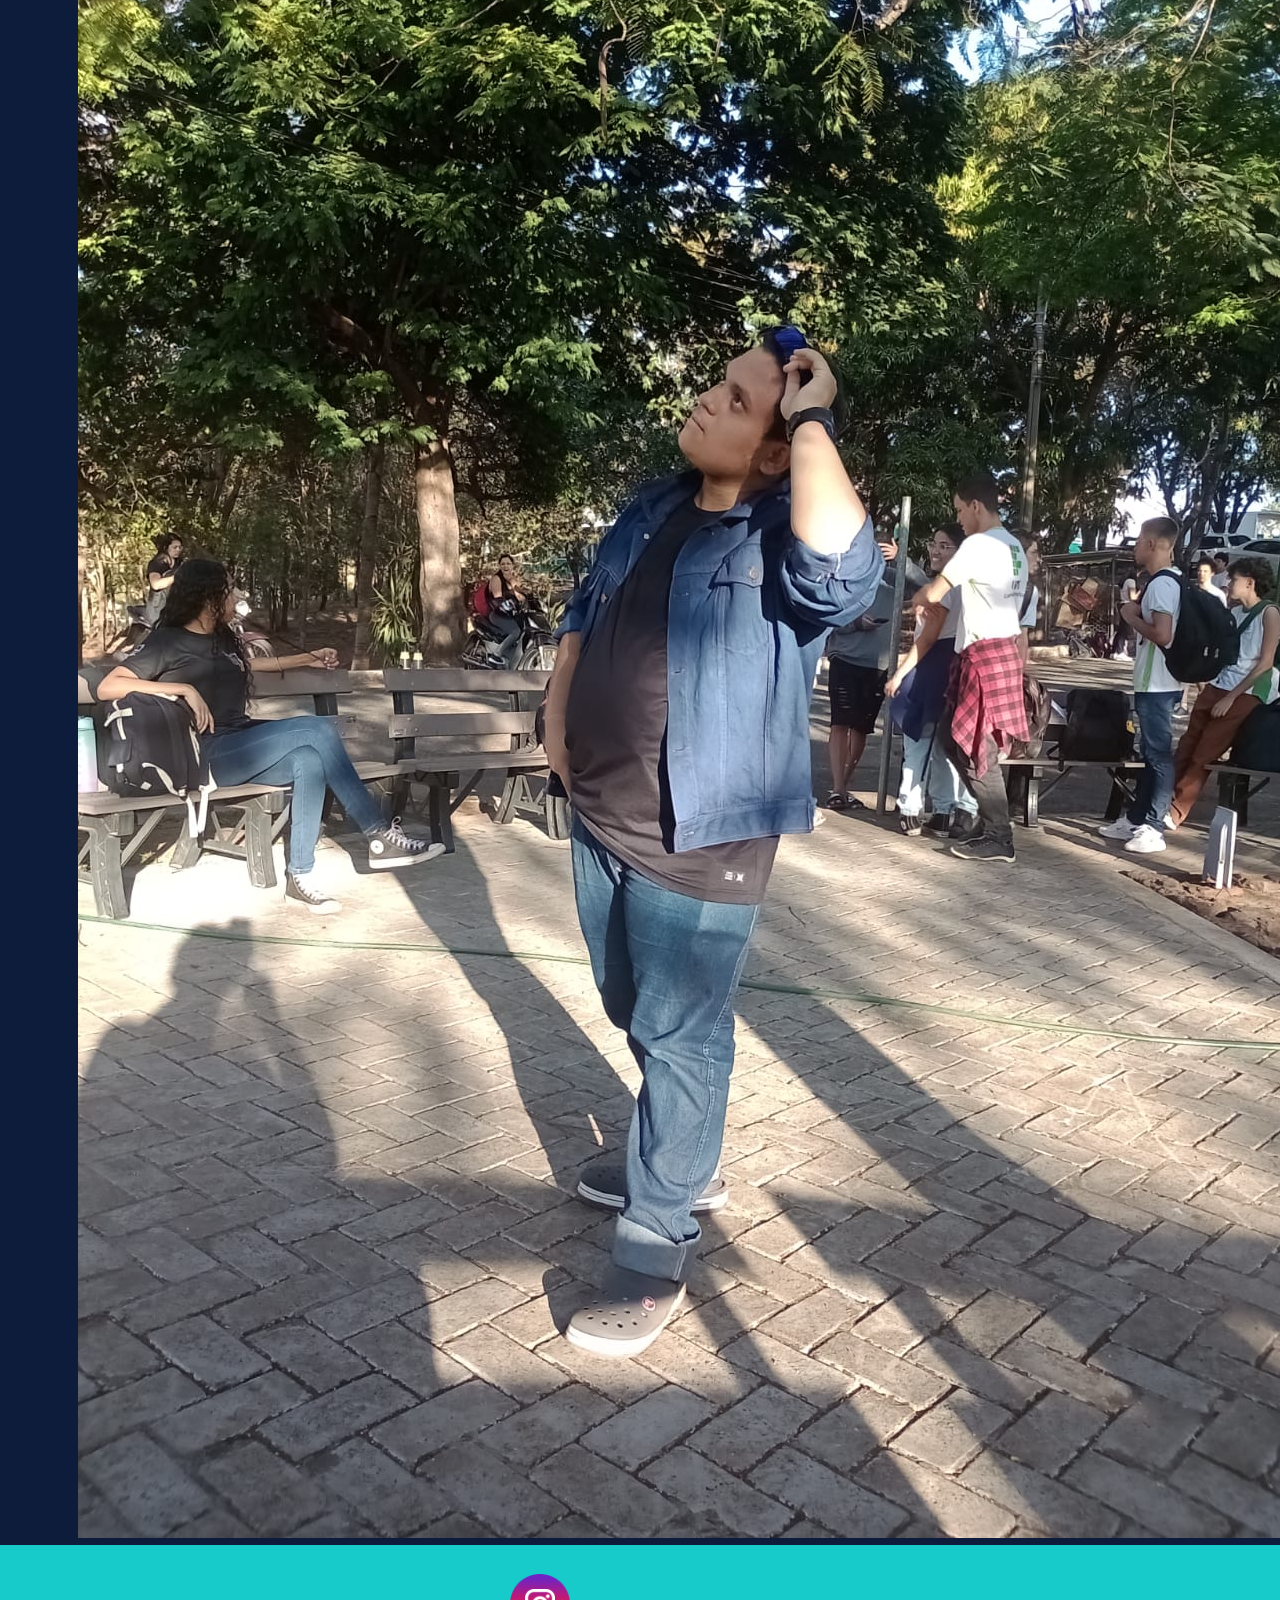
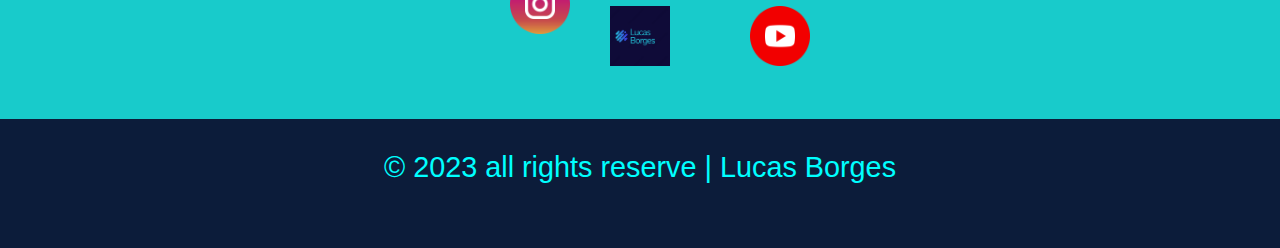
==== commit 389031fa: "fix setup boostrap" ====
--- a/index.html
+++ b/index.html
@@ -1,236 +1,290 @@
 <!DOCTYPE html>
 <html>
-<head>
-    <meta charset='utf-8'>
-    <meta http-equiv='X-UA-Compatible' content='IE=edge'>
+  <head>
+    <meta charset="utf-8" />
+    <meta http-equiv="X-UA-Compatible" content="IE=edge" />
     <title>Portifólio</title>
-    <meta name='viewport' content='width=device-width, initial-scale=1'>
-    <link rel='stylesheet' type='text/css' media='screen' href='main.css'>
-    <link rel='stylesheet' type='text/css' media='screen' href='css/rodape.css'>
-    <link rel="shortcut icon" href="imagens2/lb icon.ico" type="image/x-icon">
-    <link rel='stylesheet' type='text/css' media='screen' href='responsivo.css'>
-    <script>
-
-      window.addEventListener("blur", () => {
-      
-      document.title = "Volta aqui! 😭";
-      
-      });
-      
-      window.addEventListener("focus", () => {
-      
-      document.title = "Lucas Borges 😎";
-      
-      });
-      
-      </script>
-
-    
-
-    <link href="https://cdn.jsdelivr.net/npm/bootstrap@5.3.1/dist/css/bootstrap.min.css" rel="stylesheet">
-    <script src="https://cdn.jsdelivr.net/npm/bootstrap@5.3.1/dist/js/bootstrap.bundle.min.js"></script>
-    <script src="https://cdn.jsdelivr.net/npm/@popperjs/core@2.9.2/dist/umd/popper.min.js" integrity="sha384-IQsoLXl5PILFhosVNubq5LC7Qb9DXgDA9i+tQ8Zj3iwWAwPtgFTxbJ8NT4GN1R8p" crossorigin="anonymous"></script>
-  <script src="https://cdn.jsdelivr.net/npm/bootstrap@5.0.2/dist/js/bootstrap.min.js" integrity="sha384-cVKIPhGWiC2Al4u+LWgxfKTRIcfu0JTxR+EQDz/bgldoEyl4H0zUF0QKbrJ0EcQF" crossorigin="anonymous"></script>
-    
-</head>
-<body class="bd">
-  
+    <meta name="viewport" content="width=device-width, initial-scale=1" />
+    <link rel="stylesheet" type="text/css" media="screen" href="main.css" />
+    <link
+      rel="stylesheet"
+      type="text/css"
+      media="screen"
+      href="css/rodape.css"
+    />
+    <link rel="shortcut icon" href="imagens2/lb icon.ico" type="image/x-icon" />
+    <link
+      rel="stylesheet"
+      type="text/css"
+      media="screen"
+      href="responsivo.css"
+    />
+    <link
+      href="https://cdn.jsdelivr.net/npm/bootstrap@5.3.2/dist/css/bootstrap.min.css"
+      rel="stylesheet"
+      integrity="sha384-T3c6CoIi6uLrA9TneNEoa7RxnatzjcDSCmG1MXxSR1GAsXEV/Dwwykc2MPK8M2HN"
+      crossorigin="anonymous"
+    />
+  </head>
+
+  <body class="bd">
     <div>
       <nav class="navbar navbar-expand-lg" id="bg-navbar">
         <div class="container-fluid">
           <a class="navbar-brand" href="#">
-            <img src="./imagens2/lb logo.png" 
-            alt="Avatar Logo" style="width:100px;" 
-            class="rounded-pill"> 
-            </a>
+            <img
+              src="./imagens2/lb logo.png"
+              alt="Avatar Logo"
+              style="width: 100px"
+              class="rounded-pill"
+            />
+          </a>
           <!--Botão para colapssar quando a tela estiver pequena-->
-          <button class="navbar-toggler" type="button" data-bs-toggle="collapse"
-            data-bs-target="#navbarSupportedContent" 
-            aria-controls="navbarSupportedContent" 
-            aria-expanded="false" aria-label="Toggle navigation">
+          <button
+            class="navbar-toggler"
+            type="button"
+            data-bs-toggle="collapse"
+            data-bs-target="#navbarSupportedContent"
+            aria-controls="navbarSupportedContent"
+            aria-expanded="false"
+            aria-label="Toggle navigation"
+          >
             <!--Ícone-->
             <span class="navbar-toggler-icon"></span>
           </button>
-      
+
           <div class="collapse navbar-collapse" id="navbarSupportedContent">
             <ul class="navbar-nav ms-auto mb-2 mb-lg-0" id="menu">
               <li class="nav-item dropdown">
-                <a class="nav-link dropdown-toggle active" 
-                href="index.html" id="navbarDropdown" role="button"
-                  data-bs-toggle="dropdown" aria-expanded="false" style="font-size: 30px;">
+                <a
+                  class="nav-link dropdown-toggle active"
+                  href="index.html"
+                  id="navbarDropdown"
+                  role="button"
+                  data-bs-toggle="dropdown"
+                  aria-expanded="false"
+                  style="font-size: 30px"
+                >
                   Início
                 </a>
-                <ul class="dropdown-menu" aria-labelledby="navbarDropdown" id="menu-2">
-                  <li><a class="dropdown-item" href="#titulos Artes">Artes</a></li>
-                  <li><a class="dropdown-item" 
-                    href="#copyright">Redes Sociais</a></li>
-                  
+                <ul
+                  class="dropdown-menu"
+                  aria-labelledby="navbarDropdown"
+                  id="menu-2"
+                >
+                  <li>
+                    <a class="dropdown-item" href="#titulos Artes">Artes</a>
+                  </li>
+                  <li>
+                    <a class="dropdown-item" href="#copyright">Redes Sociais</a>
+                  </li>
                 </ul>
               </li>
               <li class="nav-item dropdown">
-                <a class="nav-link dropdown-toggle active" 
-                href="#sobre" id="navbarDropdown" role="button"
-                  data-bs-toggle="dropdown" aria-expanded="false" style="font-size: 30px;">
+                <a
+                  class="nav-link dropdown-toggle active"
+                  href="#sobre"
+                  id="navbarDropdown1"
+                  role="button"
+                  data-bs-toggle="dropdown"
+                  aria-expanded="false"
+                  style="font-size: 30px"
+                >
                   Sobre Mim
-      
                 </a>
-                <ul class="dropdown-menu" aria-labelledby="navbarDropdown" id="menu-3">
-                  <li><a class="dropdown-item" href="#bem-vindo" >Biografia</a></li>
-
-                    <li><a class="dropdown-item" 
-                      href="#Fotos">Fotos</a></li>
-                  </ul>
+
+                <ul
+                  class="dropdown-menu"
+                  aria-labelledby="navbarDropdown"
+                  id="menu-3"
+                >
+                  <li>
+                    <a class="dropdown-item" href="#bem-vindo">Biografia</a>
+                  </li>
+                  <li>
+                    <a class="dropdown-item" href="#Fotos">Fotos</a>
+                  </li>
                 </ul>
-                
-              </li>
-              
               </li>
             </ul>
           </div>
         </div>
-    </nav>
-    <!--Conteúdo Principal da página-->
-    <main>
+      </nav>
+      <!--Conteúdo Principal da página-->
+      <main>
         <!--Onde terá o texto principal do portifólio-->
-        <section id ="bem-vindo">
-            <table>
-                <tr>
-                    <td>
-                        <h1>Olá, sou Lucas Borges designer Gráfico </h1>
-                        <style>
-                          .linha-espacada{
-                            line-height: 1.6;
-                          }
-                        </style>
-                        <p class="linha-espacada"> 
-                            Sou designer Gráfico. <br>
-                            <br>
-                            Faço artes digitais desde os 10 anos. <br>
-                            <br>
-                            Minhas artes são simples, mas de coração. <br>
-                            <br>
-                            Minha paixão e desempenho é as artes gráficas.  
-                        </p>
-                    </td>
-                    <td>
-                        <img src="imagens/IMG-20230904-WA0299.jpg" alt="Fotos">
-                    </td>
-                </tr>
-            </table>
+        <section id="bem-vindo">
+          <table>
+            <tr>
+              <td>
+                <h1>Olá, sou Lucas Borges designer Gráfico</h1>
+                <style>
+                  .linha-espacada {
+                    line-height: 1.6;
+                  }
+                </style>
+                <p class="linha-espacada">
+                  Sou designer Gráfico. <br />
+                  <br />
+                  Faço artes digitais desde os 10 anos. <br />
+                  <br />
+                  Minhas artes são simples, mas de coração. <br />
+                  <br />
+                  Minha paixão e desempenho é as artes gráficas.
+                </p>
+              </td>
+              <td>
+                <img src="imagens/IMG-20230904-WA0299.jpg" alt="Fotos" />
+              </td>
+            </tr>
+          </table>
         </section>
 
-        <section id="imagens" >
-            <h2>Aqui estão as imagens das minhas artes</h2>
-            <div id="titulos Artes">
-                <!--tag a normalmente usamos para colocar um link-->
-                <a href="https://shre.ink/9bnK" target="_blank">
-                    <figure>
-                        <img src="imagens/1647632231267.jpg"alt= 'imagem do meu trabalho' width="100%">
-                        <figcaption> Artes digitais</figcaption>
-                    </figure>
-                </a>
-
-                <a href="https://shre.ink/9bqH" target="_blank">
-                    <figure>
-                        <img src="imagens/1645893900071.png"alt= 'imagem do meu trabalho' height="300px">
-                        <figcaption> Youtube</figcaption>
-                    </figure>
-                </a>
-
-                <a href=" https://shre.ink/2cvN" target="_blank">
-                    <figure>
-                        <img src="imagens/1650970636357.jpg"alt= 'imagem do meu trabalho' height="300px">
-                        <figcaption> Logo</figcaption>
-                    </figure>
-                </a>
-
-                <a href="https://shre.ink/9dh5" target="_blank">
-                    <figure>
-                        <img src="imagens/1642534263042.jpg"alt= 'imagem do meu trabalho' height="300px">
-                        <figcaption> Camisa</figcaption>
-                    </figure>
-                </a>
-                
-            </div>
+        <section id="imagens">
+          <h2>Aqui estão as imagens das minhas artes</h2>
+          <div id="titulos Artes">
+            <a href="https://shre.ink/9bnK" target="_blank">
+              <figure>
+                <img
+                  src="imagens/1647632231267.jpg"
+                  alt="imagem do meu trabalho"
+                  width="100%"
+                />
+                <figcaption>Artes digitais</figcaption>
+              </figure>
+            </a>
+
+            <a href="https://shre.ink/9bqH" target="_blank">
+              <figure>
+                <img
+                  src="imagens/1645893900071.png"
+                  alt="imagem do meu trabalho"
+                  height="300px"
+                  width="100%"
+                />
+                <figcaption>Youtube</figcaption>
+              </figure>
+            </a>
+
+            <a href=" https://shre.ink/2cvN" target="_blank">
+              <figure>
+                <img
+                  src="imagens/1650970636357.jpg"
+                  alt="imagem do meu trabalho"
+                  height="300px"
+                />
+                <figcaption>Logo</figcaption>
+              </figure>
+            </a>
+
+            <a href="https://shre.ink/9dh5" target="_blank">
+              <figure>
+                <img
+                  src="imagens/1642534263042.jpg"
+                  alt="imagem do meu trabalho"
+                  height="300px"
+                  width="100%"
+                />
+                <figcaption>Camisa</figcaption>
+              </figure>
+            </a>
+          </div>
         </section>
 
         <section id="Fotos">
           <div class="text-center">
             <h1 class="display-4">Fotos</h1>
-            <hr class="w-25 mx-auto">
-        </div>
-        <div class="container-fluid">
-          <div class="row my-5">
-            <div class="col-md-4 col-xxl-4 mx-auto">
-              <figure>
-                <img src="imagens2/IMG-20230904-WA0299.jpg"alt="foto de capa de vídeo"
-                class="img-fluid">
-              </a>
-
-              </figure>
+            <hr class="w-25 mx-auto" />
+          </div>
+          <div class="container-fluid">
+            <div class="row my-5">
+              <div class="col-md-4 col-xxl-4 mx-auto">
+                <figure>
+                  <img
+                    src="imagens2/IMG-20230904-WA0299.jpg"
+                    alt="foto de capa de vídeo"
+                    class="img-fluid"
+                  />
+                </figure>
+              </div>
+
+              <div class="col-md-4 col-xxl-4 mx-auto">
+                <figure>
+                  <img
+                    src="imagens2/IMG-20230906-WA0439.jpg"
+                    alt="foto de capa de vídeo"
+                    class="img-fluid"
+                  />
+                </figure>
+              </div>
+
+              <div class="col-md-4 col-xxl-4 mx-auto">
+                <figure>
+                  <img
+                    src="imagens2/IMG-20230906-WA0440.jpg"
+                    alt="foto de capa de vídeo"
+                    class="img-fluid"
+                  />
+                </figure>
+              </div>
+
+              <div class="col-md-4 col-xxl-4 mx-auto">
+                <figure>
+                  <img
+                    src="imagens2/IMG-20230906-WA0442.jpg"
+                    alt="foto de capa de vídeo"
+                    class="img-fluid"
+                  />
+                </figure>
+              </div>
+
+              <div class="col-md-4 col-xxl-4 mx-auto">
+                <figure>
+                  <img
+                    src="imagens2/IMG-20230906-WA0443.jpg"
+                    alt="foto de capa de vídeo"
+                    class="img-fluid"
+                  />
+                </figure>
+              </div>
             </div>
-
-            <div class="col-md-4 col-xxl-4 mx-auto">
-              <figure>
-                  <img src="imagens2/IMG-20230906-WA0439.jpg"
-                  alt="foto de capa de vídeo"
-                  class="img-fluid">
-                </a>
-                
-              </figure>
-            </div>
-
-            <div class="col-md-4 col-xxl-4 mx-auto">
-              <figure>
-                  <img src="imagens2/IMG-20230906-WA0440.jpg"
-                  alt="foto de capa de vídeo"
-                  class="img-fluid">
-                </a>
-                
-              </figure>
-            </div>
-
-            <div class="col-md-4 col-xxl-4 mx-auto">
-              <figure>
-                  <img src="imagens2/IMG-20230906-WA0442.jpg"
-                  alt="foto de capa de vídeo"
-                  class="img-fluid">
-                </a>
-                
-              </figure>
-            </div>
-
-            <div class="col-md-4 col-xxl-4 mx-auto">
-              <figure>
-                  <img src="imagens2/IMG-20230906-WA0443.jpg"
-                  alt="foto de capa de vídeo"
-                  class="img-fluid">
-                </a>
-                
-              </figure>
-            </div>
-          <footer>
-            
-            <a href="https://www.instagram.com/luluzinho_ofc12/" target="_blank" rel="noopener noreferrer">
-              <img src="./imagens/instagram.png"></img>
+          </div>
+        </section>
+        <footer>
+          <a
+            href="https://www.instagram.com/luluzinho_ofc12/"
+            target="_blank"
+            rel="noopener noreferrer"
+          ></a>
+          <img src="./imagens/instagram.png" />
           <a>
-              <img src="./imagens2/lb icon.ico"></img>
+            <img src="./imagens2/lb icon.ico" />
           </a>
-          <a href="https://www.youtube.com/channel/UCuQZ7oeDqaHJqxPkXQgTrOA" target="_blank" rel="noopener noreferrer">
-              <img src="./imagens/youtube.png"></img>
+          <a
+            href="https://www.youtube.com/channel/UCuQZ7oeDqaHJqxPkXQgTrOA"
+            target="_blank"
+            rel="noopener noreferrer"
+          >
+            <img src="./imagens/youtube.png" />
           </a>
-          </footer>
-          <div id="copyright">
-            &copy;
-            2023 all rights reserve | Lucas Borges
-          </div>
-          </main>
-    <script src="https://cdn.jsdelivr.net/npm/@popperjs/core@2.11.8/dist/umd/popper.min.js"
-        integrity="sha384-I7E8VVD/ismYTF4hNIPjVp/Zjvgyol6VFvRkX/vR+Vc4jQkC+hVqc2pM8ODewa9r"
-        crossorigin="anonymous"></script>
-    <script src="https://cdn.jsdelivr.net/npm/bootstrap@5.3.1/dist/js/bootstrap.min.js"
-        integrity="sha384-Rx+T1VzGupg4BHQYs2gCW9It+akI2MM/mndMCy36UVfodzcJcF0GGLxZIzObiEfa"
-        crossorigin="anonymous"></script>
+        </footer>
+        <div id="copyright">&copy; 2023 all rights reserve | Lucas Borges</div>
+      </main>
     </div>
-</body> 
+  </body>
+
+  <script>
+    window.addEventListener("blur", () => {
+      document.title = "Volta aqui! 😭";
+    });
+
+    window.addEventListener("focus", () => {
+      document.title = "Lucas Borges 😎";
+    });
+  </script>
+  <script
+    src="https://cdn.jsdelivr.net/npm/bootstrap@5.3.2/dist/js/bootstrap.bundle.min.js"
+    integrity="sha384-C6RzsynM9kWDrMNeT87bh95OGNyZPhcTNXj1NW7RuBCsyN/o0jlpcV8Qyq46cDfL"
+    crossorigin="anonymous"
+  ></script>
 </html>
--- a/main.css
+++ b/main.css
@@ -3,6 +3,10 @@
 }
 #bg-navbar{
     background-color: rgb(12, 28, 58);
+}
+
+.navbar-toggler{
+    background-color: aqua !important;
 }
 
 #menu a{
@@ -144,6 +148,8 @@
     grid-column-gap: 6rem;
 
 }
+
+
 .titulos-Artes a {
     padding: 0%;
     display: block;
--- a/responsivo.css
+++ b/responsivo.css
@@ -134,20 +134,6 @@
 section#imagens > a:houver {
     background-color: aliceblue;
 }
-
-.navbar-toggler {
-    padding: var(--bs-navbar-toggler-padding-y) var(--bs-navbar-toggler-padding-x);
-    font-size: var(--bs-navbar-toggler-font-size);
-    line-height: 1;
-    color: #0d6efd;
-    background-color: #0d6efd;
-    border: var(--bs-border-width) solid #0dcaf0;
-    border-radius: var(--bs-navbar-toggler-border-radius);
-    
-   
-transition: var(--bs-navbar-toggler-transition);
-}
-
 .titulos-Artes {
     /*Define os elementos em colunas (grade)*/
     display: grid;
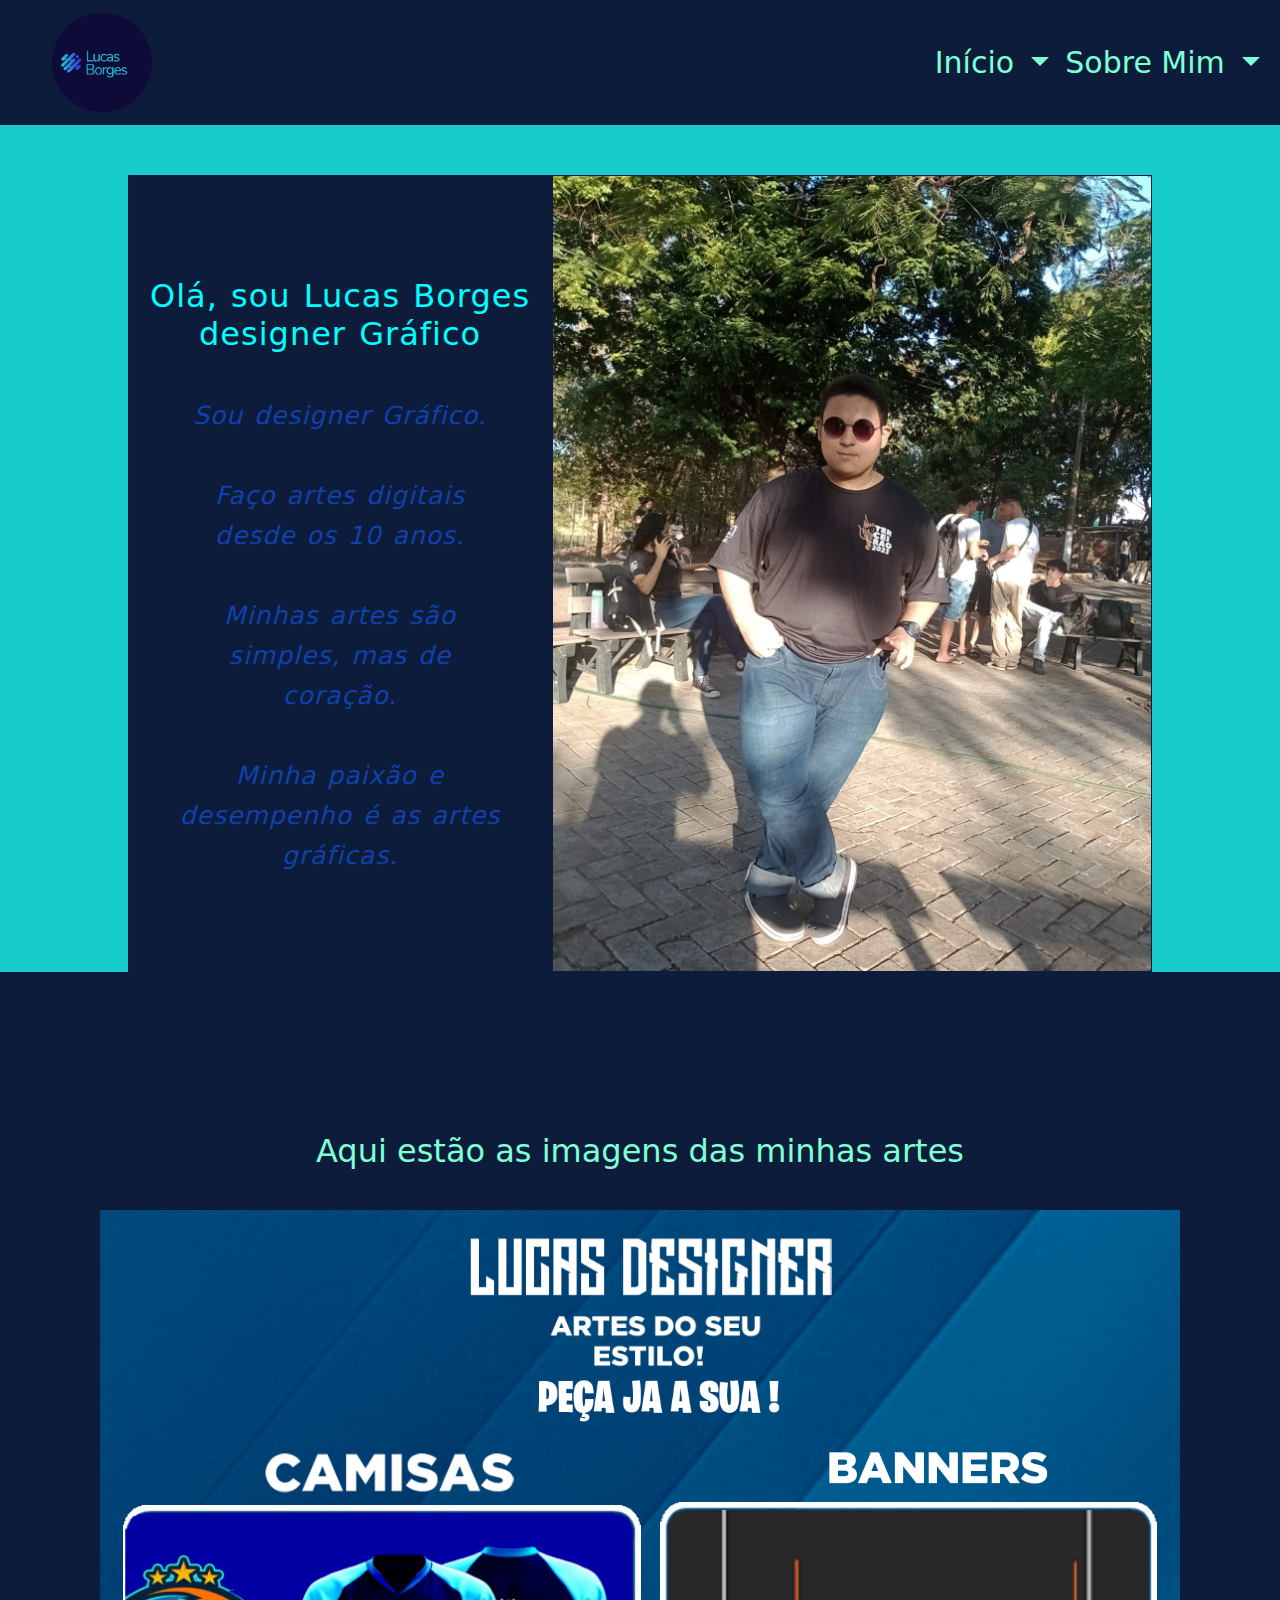
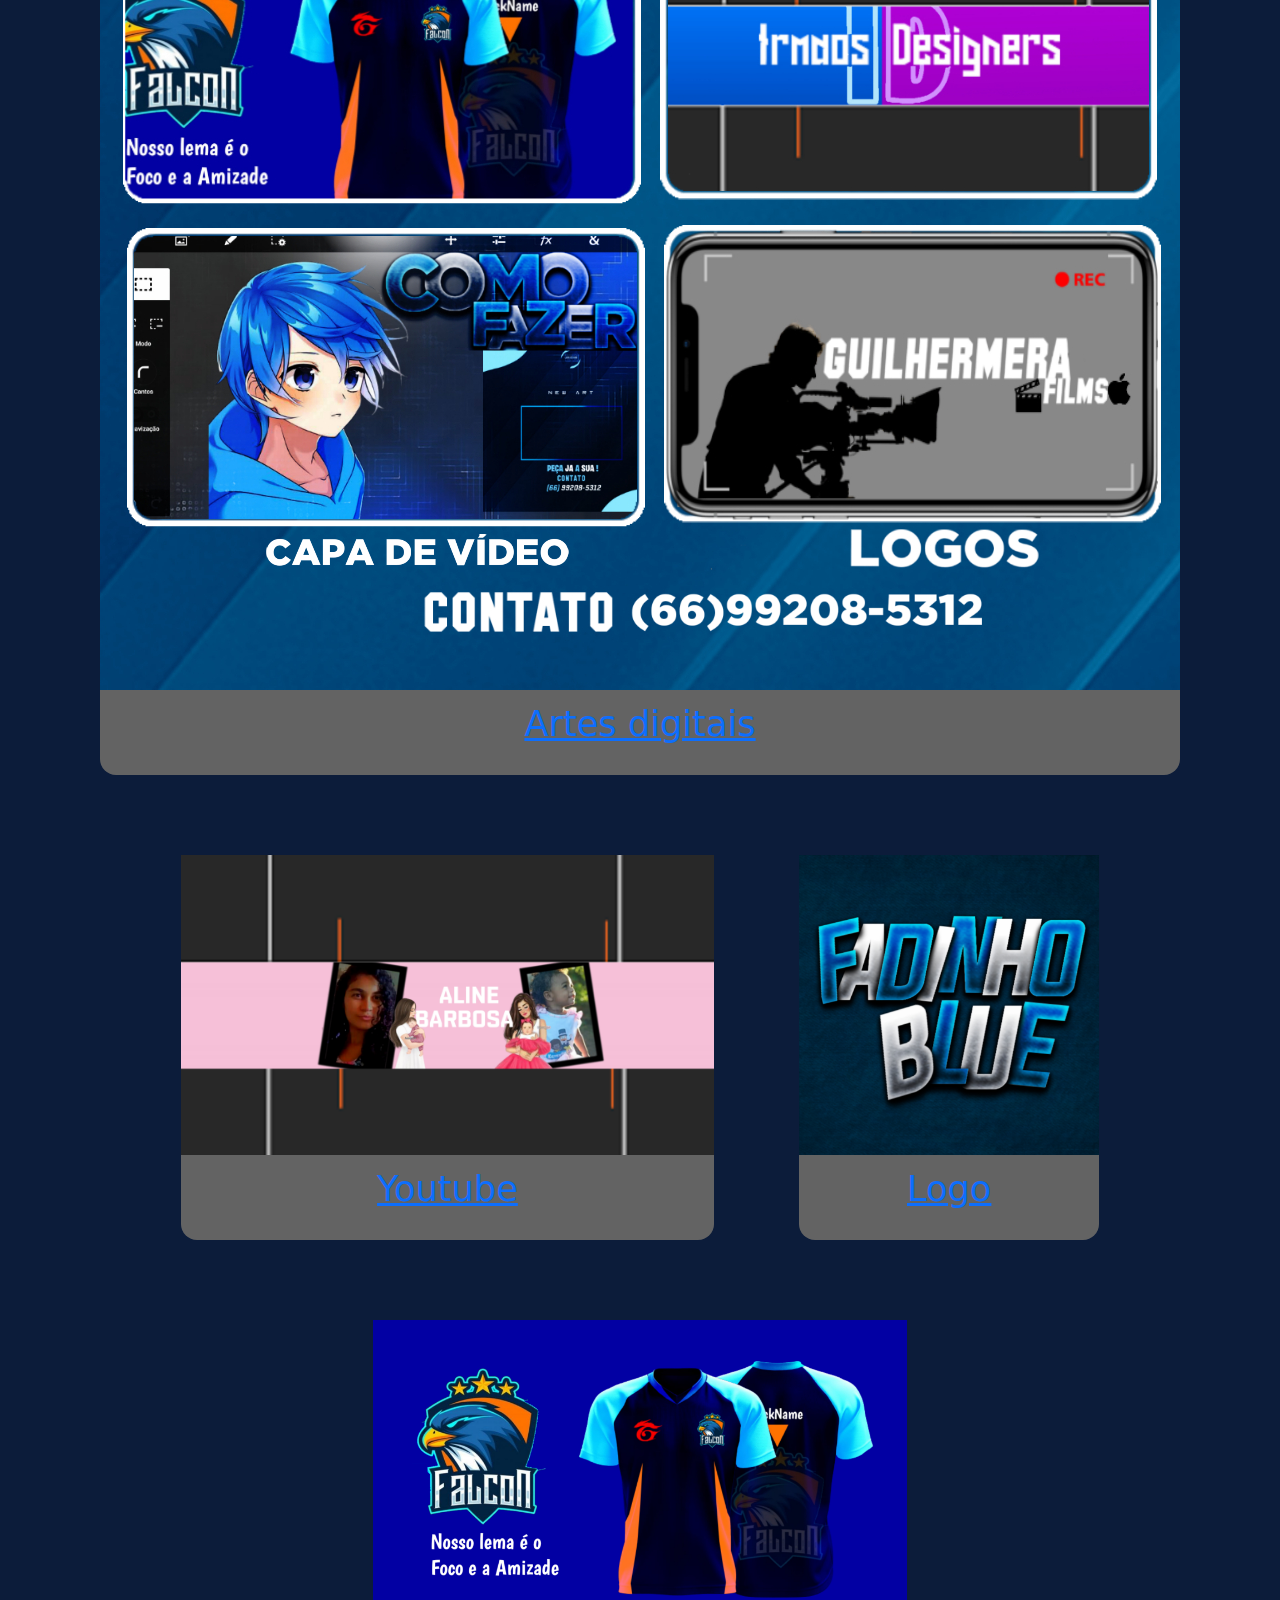
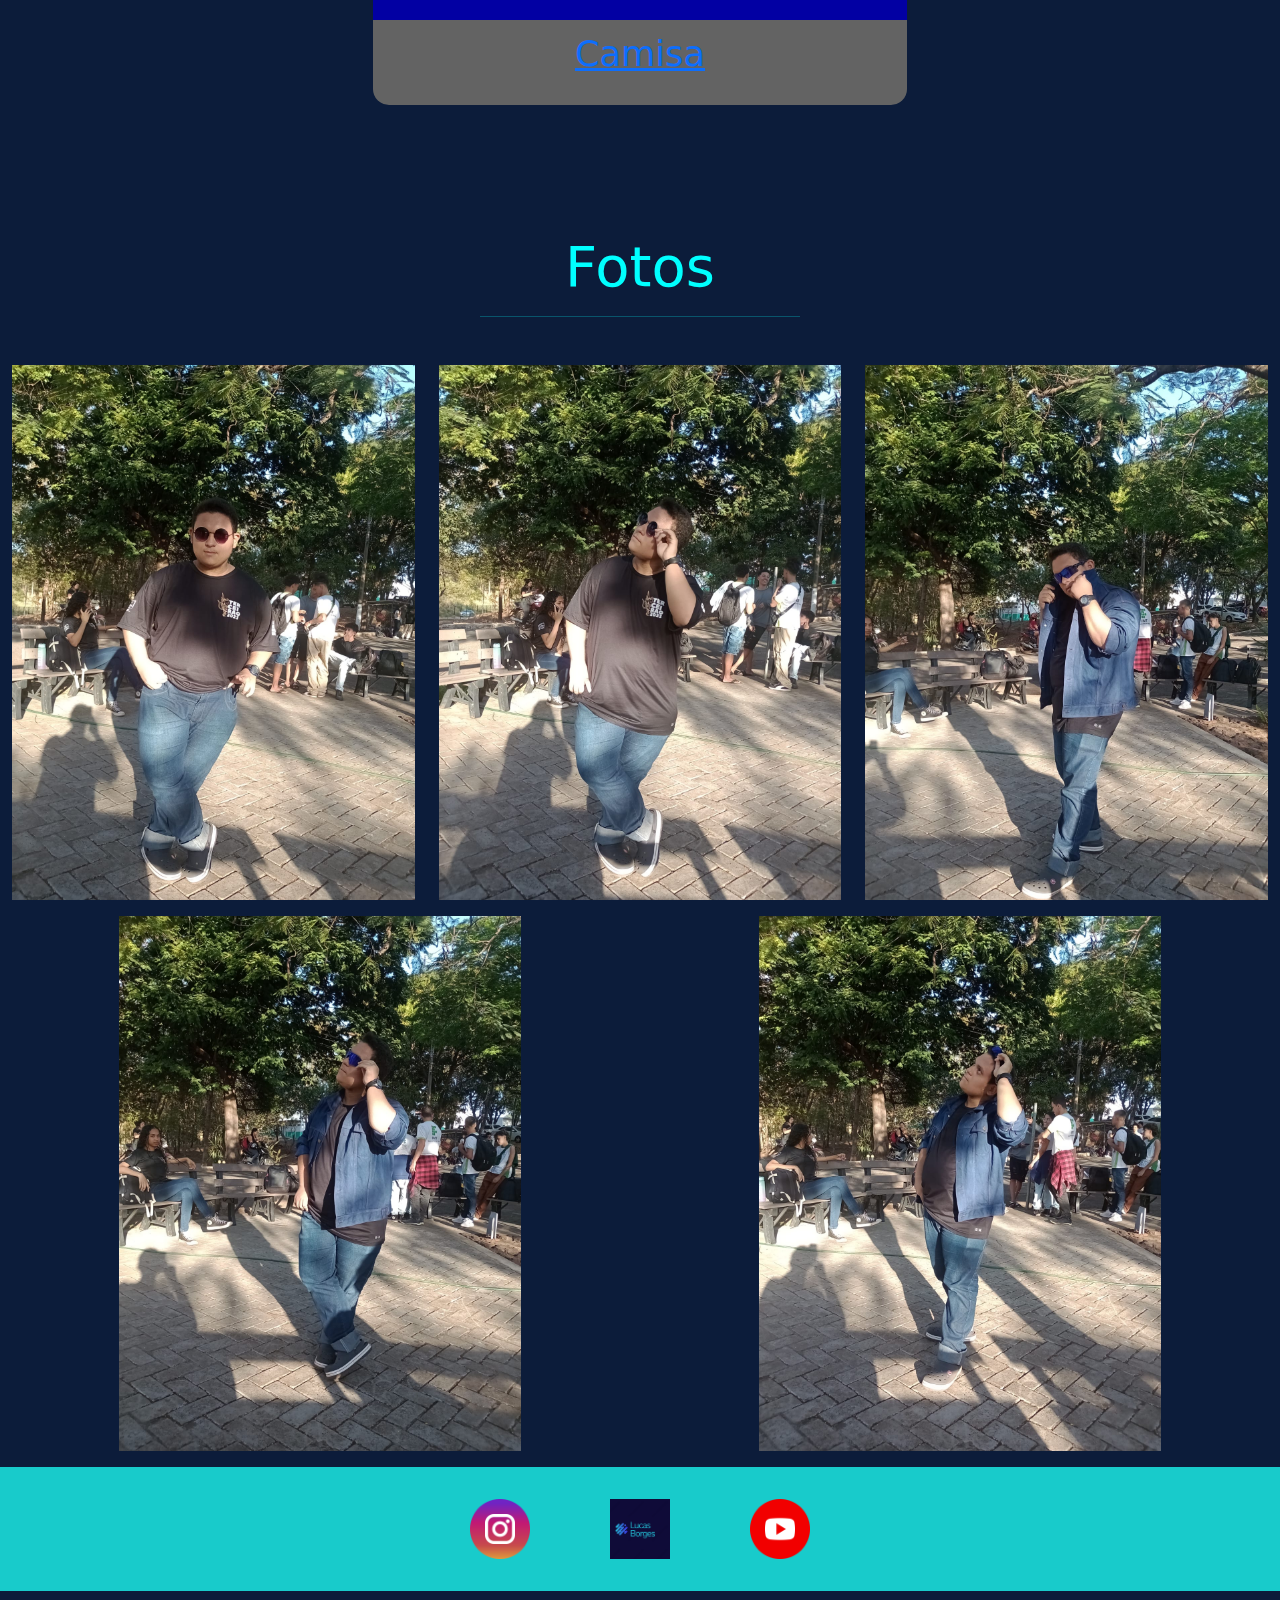
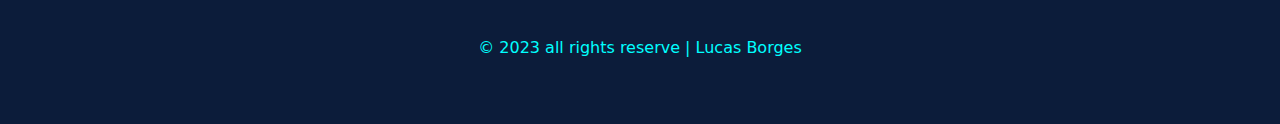
==== commit c39599bd: "responsivo" ====
--- a/index.html
+++ b/index.html
@@ -1,290 +1,241 @@
 <!DOCTYPE html>
 <html>
-  <head>
-    <meta charset="utf-8" />
-    <meta http-equiv="X-UA-Compatible" content="IE=edge" />
+<head>
+    <meta charset='utf-8'>
+    <meta http-equiv='X-UA-Compatible' content='IE=edge'>
     <title>Portifólio</title>
-    <meta name="viewport" content="width=device-width, initial-scale=1" />
-    <link rel="stylesheet" type="text/css" media="screen" href="main.css" />
-    <link
-      rel="stylesheet"
-      type="text/css"
-      media="screen"
-      href="css/rodape.css"
-    />
-    <link rel="shortcut icon" href="imagens2/lb icon.ico" type="image/x-icon" />
-    <link
-      rel="stylesheet"
-      type="text/css"
-      media="screen"
-      href="responsivo.css"
-    />
-    <link
-      href="https://cdn.jsdelivr.net/npm/bootstrap@5.3.2/dist/css/bootstrap.min.css"
-      rel="stylesheet"
-      integrity="sha384-T3c6CoIi6uLrA9TneNEoa7RxnatzjcDSCmG1MXxSR1GAsXEV/Dwwykc2MPK8M2HN"
-      crossorigin="anonymous"
-    />
-  </head>
-
-  <body class="bd">
+    <meta name='viewport' content='width=device-width, initial-scale=1'>
+    <link rel='stylesheet' type='text/css' media='screen' href='main.css'>
+    <link rel='stylesheet' type='text/css' media='screen' href='css/rodape.css'>
+    <link rel="shortcut icon" href="imagens2/lb icon.ico" type="image/x-icon">
+    <link rel='stylesheet' type='text/css' media='screen' href='responsivo.css'>
+    <script>
+
+      window.addEventListener("blur", () => {
+      
+      document.title = "Volta aqui! 😭";
+      
+      });
+      
+      window.addEventListener("focus", () => {
+      
+      document.title = "Lucas Borges 😎";
+      
+      });
+      
+      </script>
+
+    
+
+    <link href="https://cdn.jsdelivr.net/npm/bootstrap@5.3.1/dist/css/bootstrap.min.css" rel="stylesheet">
+    <script src="https://cdn.jsdelivr.net/npm/bootstrap@5.3.1/dist/js/bootstrap.bundle.min.js"></script>
+    <script src="https://cdn.jsdelivr.net/npm/@popperjs/core@2.9.2/dist/umd/popper.min.js" integrity="sha384-IQsoLXl5PILFhosVNubq5LC7Qb9DXgDA9i+tQ8Zj3iwWAwPtgFTxbJ8NT4GN1R8p" crossorigin="anonymous"></script>
+  <script src="https://cdn.jsdelivr.net/npm/bootstrap@5.0.2/dist/js/bootstrap.min.js" integrity="sha384-cVKIPhGWiC2Al4u+LWgxfKTRIcfu0JTxR+EQDz/bgldoEyl4H0zUF0QKbrJ0EcQF" crossorigin="anonymous"></script>
+    
+</head>
+<body class="bd">
+  
     <div>
       <nav class="navbar navbar-expand-lg" id="bg-navbar">
         <div class="container-fluid">
           <a class="navbar-brand" href="#">
-            <img
-              src="./imagens2/lb logo.png"
-              alt="Avatar Logo"
-              style="width: 100px"
-              class="rounded-pill"
-            />
-          </a>
+            <img src="./imagens2/lb logo.png" 
+            alt="Avatar Logo" style="width:100px;" 
+            class="rounded-pill"> 
+            </a>
           <!--Botão para colapssar quando a tela estiver pequena-->
-          <button
-            class="navbar-toggler"
-            type="button"
-            data-bs-toggle="collapse"
-            data-bs-target="#navbarSupportedContent"
+          <button class="navbar-toggler" type="button" data-bs-toggle="collapse"
+            data-bs-target="#navbarSupportedContent" 
             aria-controls="navbarSupportedContent"
-            aria-expanded="false"
-            aria-label="Toggle navigation"
-          >
+             
+            aria-expanded="false" aria-label="Toggle navigation">
             <!--Ícone-->
             <span class="navbar-toggler-icon"></span>
           </button>
-
+      
           <div class="collapse navbar-collapse" id="navbarSupportedContent">
             <ul class="navbar-nav ms-auto mb-2 mb-lg-0" id="menu">
               <li class="nav-item dropdown">
-                <a
-                  class="nav-link dropdown-toggle active"
-                  href="index.html"
-                  id="navbarDropdown"
-                  role="button"
-                  data-bs-toggle="dropdown"
-                  aria-expanded="false"
-                  style="font-size: 30px"
-                >
+                <a class="nav-link dropdown-toggle active" 
+                href="index.html" id="navbarDropdown" role="button"
+                  data-bs-toggle="dropdown" aria-expanded="false" style="font-size: 30px;">
                   Início
                 </a>
-                <ul
-                  class="dropdown-menu"
-                  aria-labelledby="navbarDropdown"
-                  id="menu-2"
-                >
-                  <li>
-                    <a class="dropdown-item" href="#titulos Artes">Artes</a>
-                  </li>
-                  <li>
-                    <a class="dropdown-item" href="#copyright">Redes Sociais</a>
-                  </li>
+                <ul class="dropdown-menu" aria-labelledby="navbarDropdown" id="menu-2">
+                  <li><a class="dropdown-item" href="#titulos Artes">Artes</a></li>
+                  <li><a class="dropdown-item" 
+                    href="#copyright">Redes Sociais</a></li>
+                  
                 </ul>
               </li>
               <li class="nav-item dropdown">
-                <a
-                  class="nav-link dropdown-toggle active"
-                  href="#sobre"
-                  id="navbarDropdown1"
-                  role="button"
-                  data-bs-toggle="dropdown"
-                  aria-expanded="false"
-                  style="font-size: 30px"
-                >
+                <a class="nav-link dropdown-toggle active" 
+                href="#sobre" id="navbarDropdown" role="button"
+                  data-bs-toggle="dropdown" aria-expanded="false" style="font-size: 30px;">
                   Sobre Mim
-                </a>
-
-                <ul
-                  class="dropdown-menu"
-                  aria-labelledby="navbarDropdown"
-                  id="menu-3"
-                >
-                  <li>
-                    <a class="dropdown-item" href="#bem-vindo">Biografia</a>
-                  </li>
-                  <li>
-                    <a class="dropdown-item" href="#Fotos">Fotos</a>
-                  </li>
+      
+                </a>
+                <ul class="dropdown-menu" aria-labelledby="navbarDropdown" id="menu-3">
+                  <li><a class="dropdown-item" href="#bem-vindo" >Biografia</a></li>
+
+                    <li><a class="dropdown-item" 
+                      href="#Fotos">Fotos</a></li>
+                  </ul>
                 </ul>
+                
+              </li>
+              
               </li>
             </ul>
           </div>
         </div>
-      </nav>
-      <!--Conteúdo Principal da página-->
-      <main>
+    </nav>
+    <!--Conteúdo Principal da página-->
+    <main>
         <!--Onde terá o texto principal do portifólio-->
-        <section id="bem-vindo">
-          <table>
-            <tr>
-              <td>
-                <h1>Olá, sou Lucas Borges designer Gráfico</h1>
-                <style>
-                  .linha-espacada {
-                    line-height: 1.6;
-                  }
-                </style>
-                <p class="linha-espacada">
-                  Sou designer Gráfico. <br />
-                  <br />
-                  Faço artes digitais desde os 10 anos. <br />
-                  <br />
-                  Minhas artes são simples, mas de coração. <br />
-                  <br />
-                  Minha paixão e desempenho é as artes gráficas.
-                </p>
-              </td>
-              <td>
-                <img src="imagens/IMG-20230904-WA0299.jpg" alt="Fotos" />
-              </td>
-            </tr>
-          </table>
+        <section id ="bem-vindo">
+            <table>
+                <tr>
+                    <td>
+                        <h1>Olá, sou Lucas Borges designer Gráfico </h1>
+                        <style>
+                          .linha-espacada{
+                            line-height: 1.6;
+                          }
+                        </style>
+                        <p class="linha-espacada"> 
+                            Sou designer Gráfico. <br>
+                            <br>
+                            Faço artes digitais desde os 10 anos. <br>
+                            <br>
+                            Minhas artes são simples, mas de coração. <br>
+                            <br>
+                            Minha paixão e desempenho é as artes gráficas.  
+                        </p>
+                    </td>
+                    <td>
+                        <img src="imagens/IMG-20230904-WA0299.jpg" alt="Fotos">
+                    </td>
+                </tr>
+            </table>
         </section>
 
-        <section id="imagens">
-          <h2>Aqui estão as imagens das minhas artes</h2>
-          <div id="titulos Artes">
-            <a href="https://shre.ink/9bnK" target="_blank">
-              <figure>
-                <img
-                  src="imagens/1647632231267.jpg"
-                  alt="imagem do meu trabalho"
-                  width="100%"
-                />
-                <figcaption>Artes digitais</figcaption>
-              </figure>
-            </a>
-
-            <a href="https://shre.ink/9bqH" target="_blank">
-              <figure>
-                <img
-                  src="imagens/1645893900071.png"
-                  alt="imagem do meu trabalho"
-                  height="300px"
-                  width="100%"
-                />
-                <figcaption>Youtube</figcaption>
-              </figure>
-            </a>
-
-            <a href=" https://shre.ink/2cvN" target="_blank">
-              <figure>
-                <img
-                  src="imagens/1650970636357.jpg"
-                  alt="imagem do meu trabalho"
-                  height="300px"
-                />
-                <figcaption>Logo</figcaption>
-              </figure>
-            </a>
-
-            <a href="https://shre.ink/9dh5" target="_blank">
-              <figure>
-                <img
-                  src="imagens/1642534263042.jpg"
-                  alt="imagem do meu trabalho"
-                  height="300px"
-                  width="100%"
-                />
-                <figcaption>Camisa</figcaption>
-              </figure>
-            </a>
-          </div>
+        <section id="imagens" >
+            <h2>Aqui estão as imagens das minhas artes</h2>
+            <div id="titulos Artes">
+                <!--tag a normalmente usamos para colocar um link-->
+                <a href="https://shre.ink/9bnK" target="_blank">
+                    <figure>
+                        <img src="imagens/1647632231267.jpg"alt= 'imagem do meu trabalho' width="100%">
+                        <figcaption> Artes digitais</figcaption>
+                    </figure>
+                </a>
+
+                <a href="https://shre.ink/9bqH" target="_blank">
+                    <figure>
+                        <img src="imagens/1645893900071.png"alt= 'imagem do meu trabalho' height="300px"
+                        width="100%">
+                        <figcaption> Youtube</figcaption>
+                    </figure>
+                </a>
+
+                <a href=" https://shre.ink/2cvN" target="_blank">
+                    <figure>
+                        <img src="imagens/1650970636357.jpg"alt= 'imagem do meu trabalho' height="300px">
+                        <figcaption> Logo</figcaption>
+                    </figure>
+                </a>
+
+                <a href="https://shre.ink/9dh5" target="_blank">
+                    <figure>
+                        <img src="imagens/1642534263042.jpg"alt= 'imagem do meu trabalho' height="300px"
+                        width="100%">
+                        <figcaption> Camisa</figcaption>
+                    </figure>
+                </a>
+                
+            </div>
         </section>
 
         <section id="Fotos">
           <div class="text-center">
             <h1 class="display-4">Fotos</h1>
-            <hr class="w-25 mx-auto" />
+            <hr class="w-25 mx-auto">
+        </div>
+        <div class="container-fluid">
+          <div class="row my-5">
+            <div class="col-md-4 col-xxl-4 mx-auto">
+              <figure>
+                <img src="imagens2/IMG-20230904-WA0299.jpg"alt="foto de capa de vídeo"
+                class="img-fluid">
+              </a>
+
+              </figure>
+            </div>
+
+            <div class="col-md-4 col-xxl-4 mx-auto">
+              <figure>
+                  <img src="imagens2/IMG-20230906-WA0439.jpg"
+                  alt="foto de capa de vídeo"
+                  class="img-fluid">
+                </a>
+                
+              </figure>
+            </div>
+
+            <div class="col-md-4 col-xxl-4 mx-auto">
+              <figure>
+                  <img src="imagens2/IMG-20230906-WA0440.jpg"
+                  alt="foto de capa de vídeo"
+                  class="img-fluid">
+                </a>
+                
+              </figure>
+            </div>
+
+            <div class="col-md-4 col-xxl-4 mx-auto">
+              <figure>
+                  <img src="imagens2/IMG-20230906-WA0442.jpg"
+                  alt="foto de capa de vídeo"
+                  class="img-fluid">
+                </a>
+                
+              </figure>
+            </div>
+
+            <div class="col-md-4 col-xxl-4 mx-auto">
+              <figure>
+                  <img src="imagens2/IMG-20230906-WA0443.jpg"
+                  alt="foto de capa de vídeo"
+                  class="img-fluid">
+                </a>
+                
+              </figure>
+            </div>
+          <footer>
+            
+            <a href="https://www.instagram.com/luluzinho_ofc12/" target="_blank" rel="noopener noreferrer">
+              <img src="./imagens/instagram.png"></img>
+            </a>
+         
+              
+            <a><img src="./imagens2/lb icon.ico"></img>
+          </a>
+          <a href="https://www.youtube.com/channel/UCuQZ7oeDqaHJqxPkXQgTrOA" target="_blank" rel="noopener noreferrer">
+              <img src="./imagens/youtube.png"></img>
+          </a>
+          </footer>
+          <div id="copyright">
+            &copy;
+            2023 all rights reserve | Lucas Borges
           </div>
-          <div class="container-fluid">
-            <div class="row my-5">
-              <div class="col-md-4 col-xxl-4 mx-auto">
-                <figure>
-                  <img
-                    src="imagens2/IMG-20230904-WA0299.jpg"
-                    alt="foto de capa de vídeo"
-                    class="img-fluid"
-                  />
-                </figure>
-              </div>
-
-              <div class="col-md-4 col-xxl-4 mx-auto">
-                <figure>
-                  <img
-                    src="imagens2/IMG-20230906-WA0439.jpg"
-                    alt="foto de capa de vídeo"
-                    class="img-fluid"
-                  />
-                </figure>
-              </div>
-
-              <div class="col-md-4 col-xxl-4 mx-auto">
-                <figure>
-                  <img
-                    src="imagens2/IMG-20230906-WA0440.jpg"
-                    alt="foto de capa de vídeo"
-                    class="img-fluid"
-                  />
-                </figure>
-              </div>
-
-              <div class="col-md-4 col-xxl-4 mx-auto">
-                <figure>
-                  <img
-                    src="imagens2/IMG-20230906-WA0442.jpg"
-                    alt="foto de capa de vídeo"
-                    class="img-fluid"
-                  />
-                </figure>
-              </div>
-
-              <div class="col-md-4 col-xxl-4 mx-auto">
-                <figure>
-                  <img
-                    src="imagens2/IMG-20230906-WA0443.jpg"
-                    alt="foto de capa de vídeo"
-                    class="img-fluid"
-                  />
-                </figure>
-              </div>
-            </div>
-          </div>
-        </section>
-        <footer>
-          <a
-            href="https://www.instagram.com/luluzinho_ofc12/"
-            target="_blank"
-            rel="noopener noreferrer"
-          ></a>
-          <img src="./imagens/instagram.png" />
-          <a>
-            <img src="./imagens2/lb icon.ico" />
-          </a>
-          <a
-            href="https://www.youtube.com/channel/UCuQZ7oeDqaHJqxPkXQgTrOA"
-            target="_blank"
-            rel="noopener noreferrer"
-          >
-            <img src="./imagens/youtube.png" />
-          </a>
-        </footer>
-        <div id="copyright">&copy; 2023 all rights reserve | Lucas Borges</div>
-      </main>
+          </main>
+    <script src="https://cdn.jsdelivr.net/npm/@popperjs/core@2.11.8/dist/umd/popper.min.js"
+        integrity="sha384-I7E8VVD/ismYTF4hNIPjVp/Zjvgyol6VFvRkX/vR+Vc4jQkC+hVqc2pM8ODewa9r"
+        crossorigin="anonymous"></script>
+    <script src="https://cdn.jsdelivr.net/npm/bootstrap@5.3.1/dist/js/bootstrap.min.js"
+        integrity="sha384-Rx+T1VzGupg4BHQYs2gCW9It+akI2MM/mndMCy36UVfodzcJcF0GGLxZIzObiEfa"
+        crossorigin="anonymous"></script>
     </div>
-  </body>
-
-  <script>
-    window.addEventListener("blur", () => {
-      document.title = "Volta aqui! 😭";
-    });
-
-    window.addEventListener("focus", () => {
-      document.title = "Lucas Borges 😎";
-    });
-  </script>
-  <script
-    src="https://cdn.jsdelivr.net/npm/bootstrap@5.3.2/dist/js/bootstrap.bundle.min.js"
-    integrity="sha384-C6RzsynM9kWDrMNeT87bh95OGNyZPhcTNXj1NW7RuBCsyN/o0jlpcV8Qyq46cDfL"
-    crossorigin="anonymous"
-  ></script>
+</body> 
 </html>
--- a/main.css
+++ b/main.css
@@ -6,7 +6,7 @@
 }
 
 .navbar-toggler{
-    background-color: aqua !important;
+    background-color: rgb(24, 203, 203) !important;
 }
 
 #menu a{
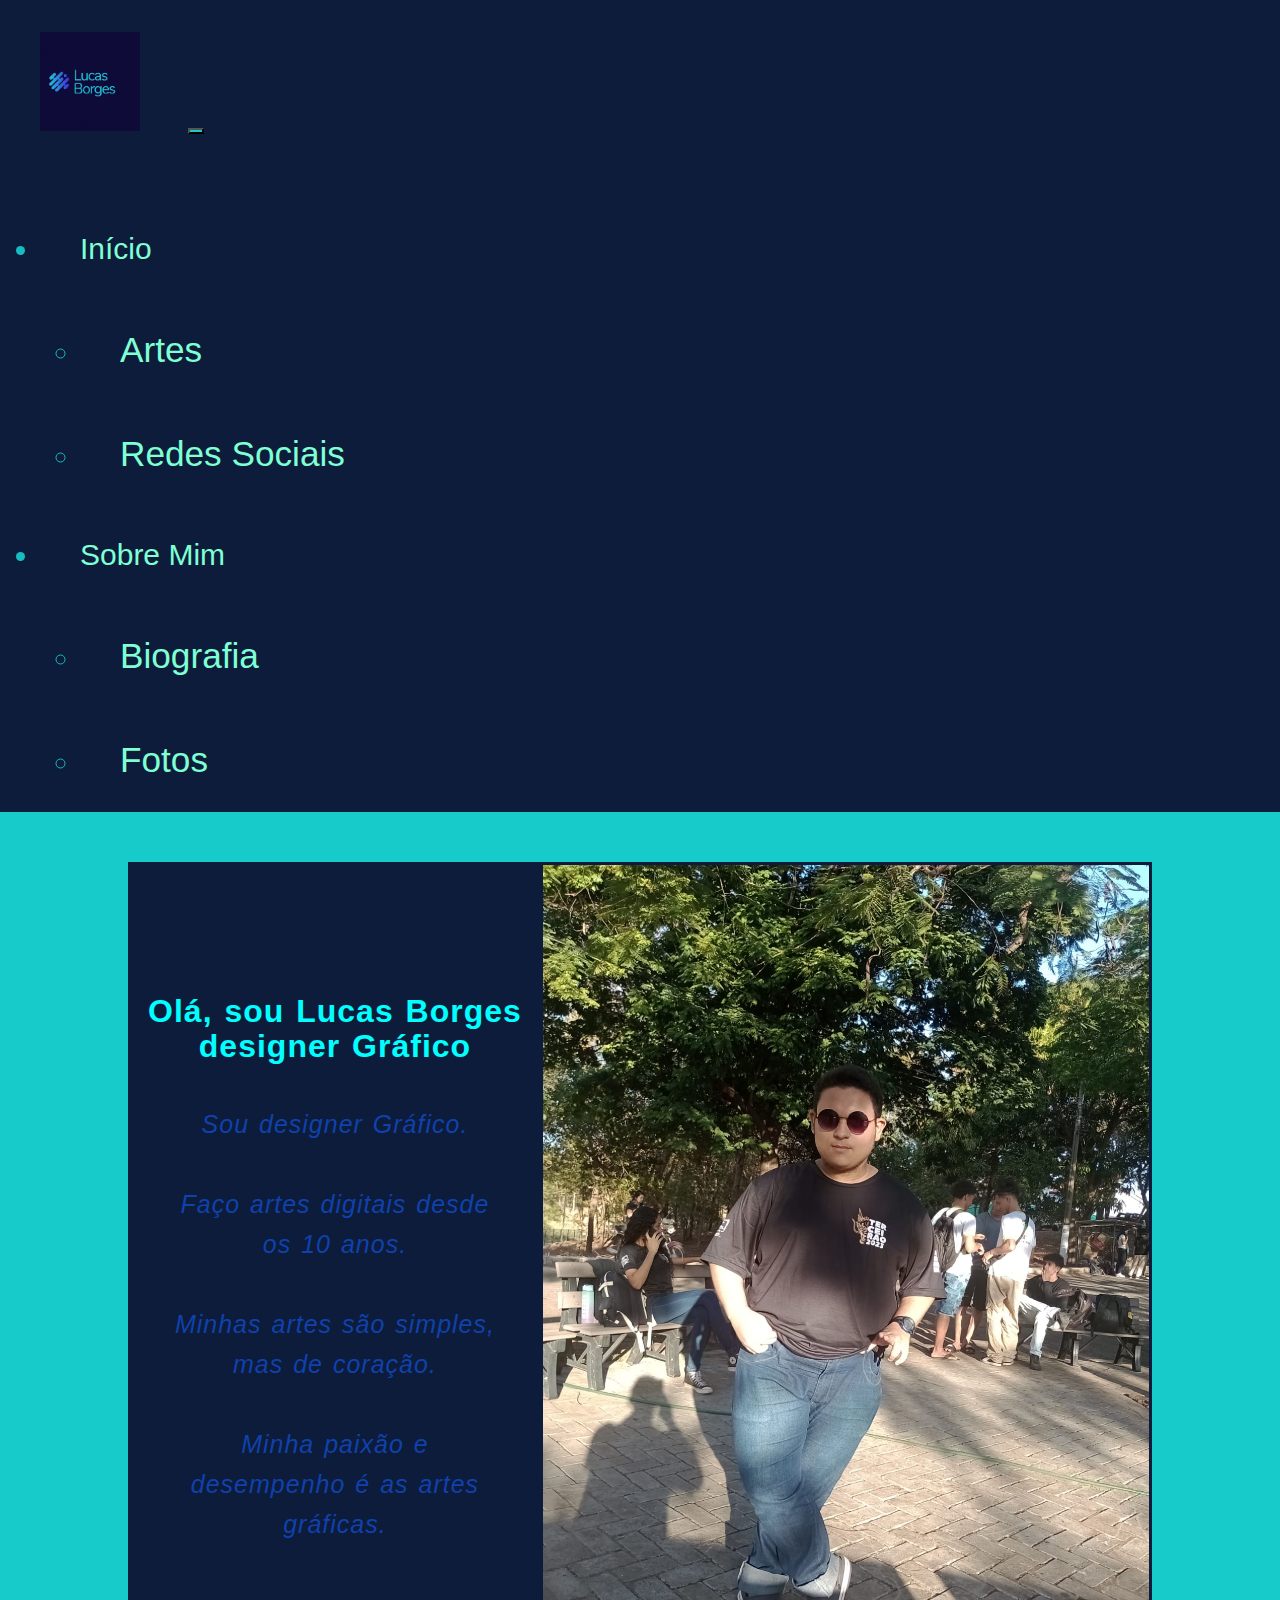
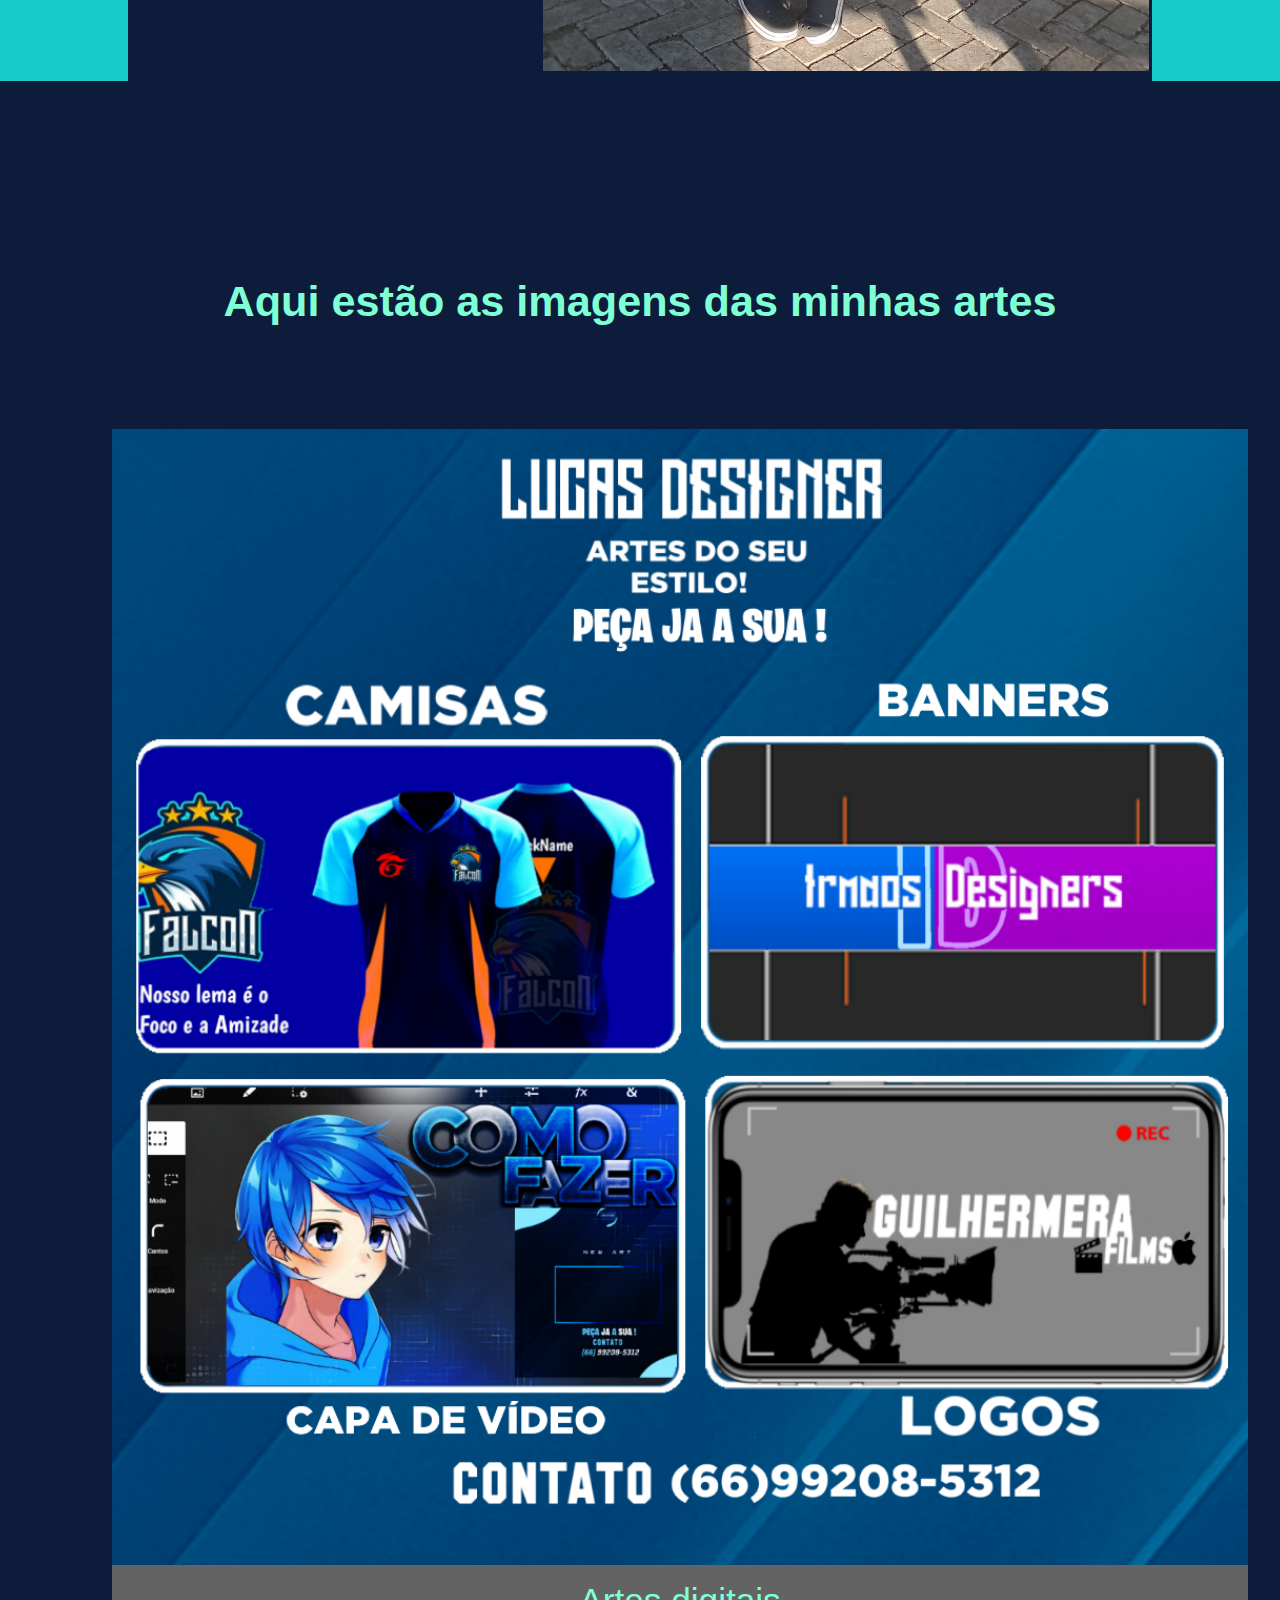
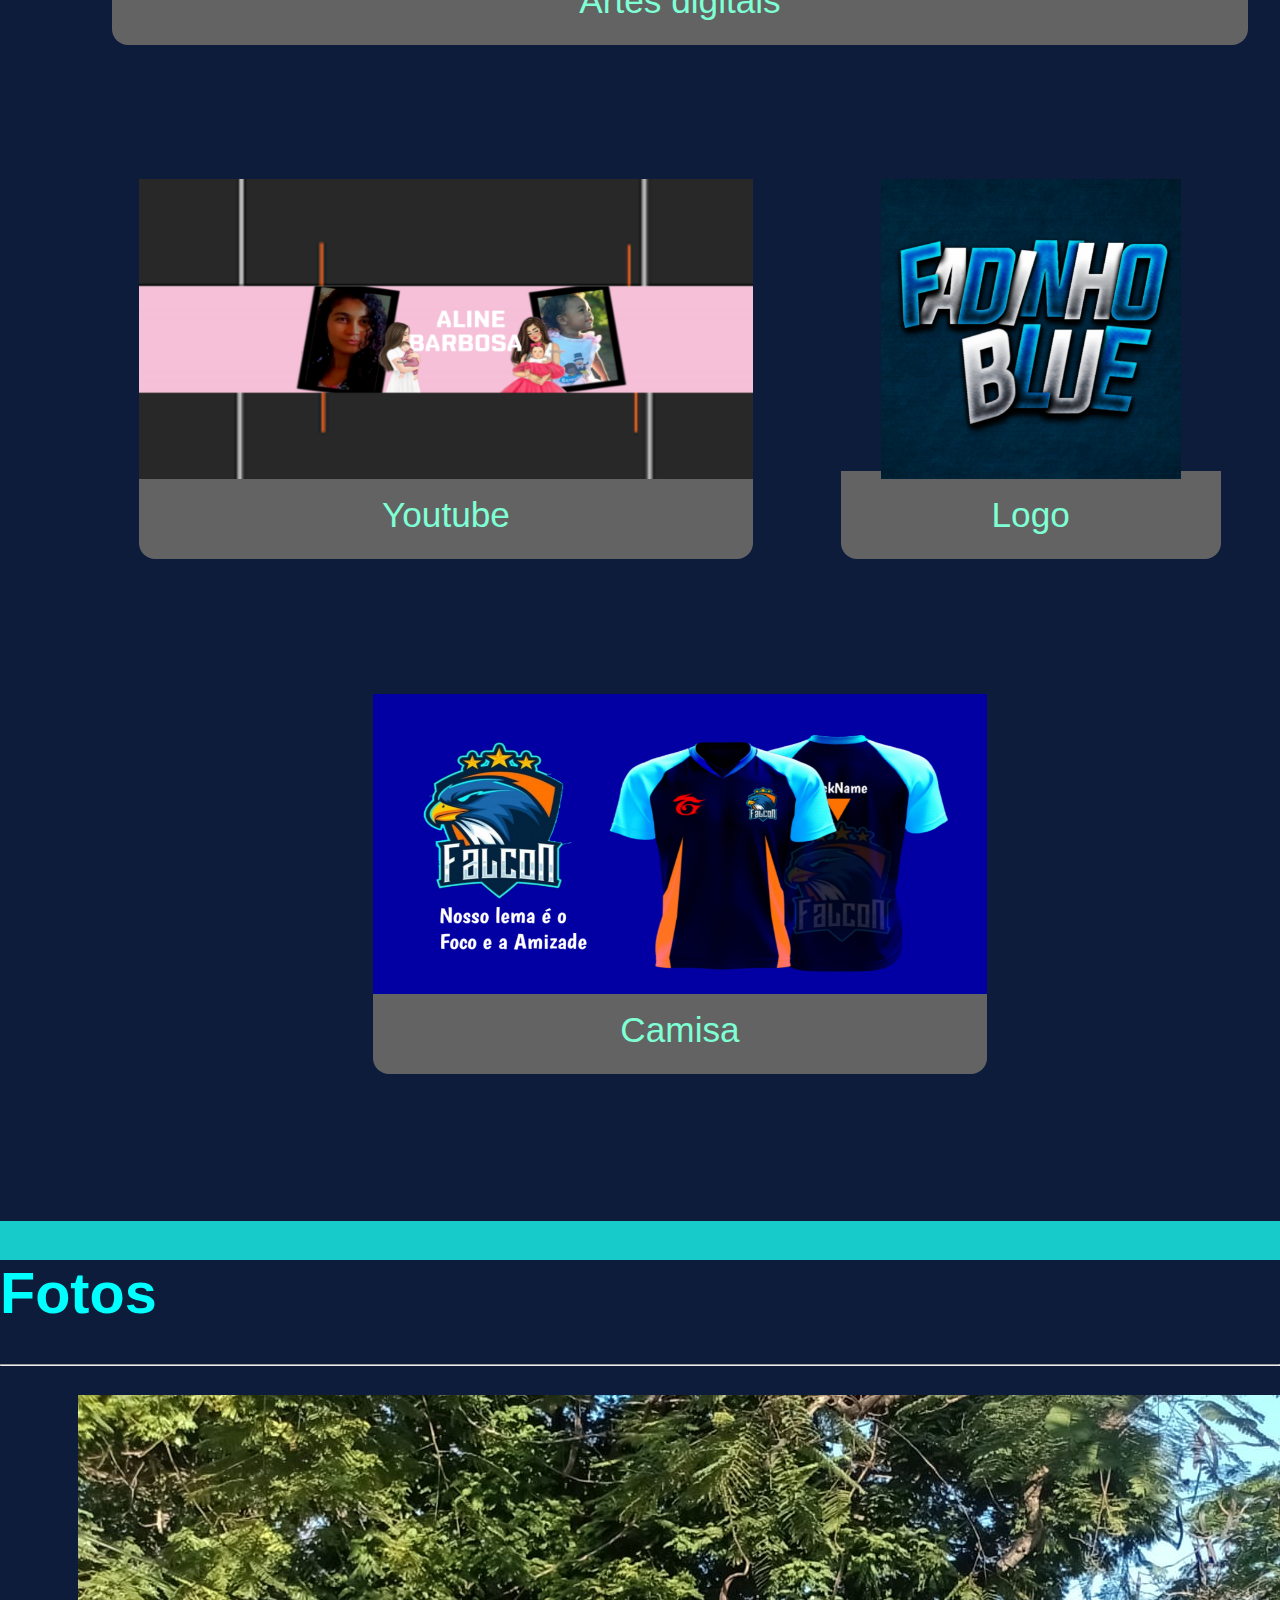
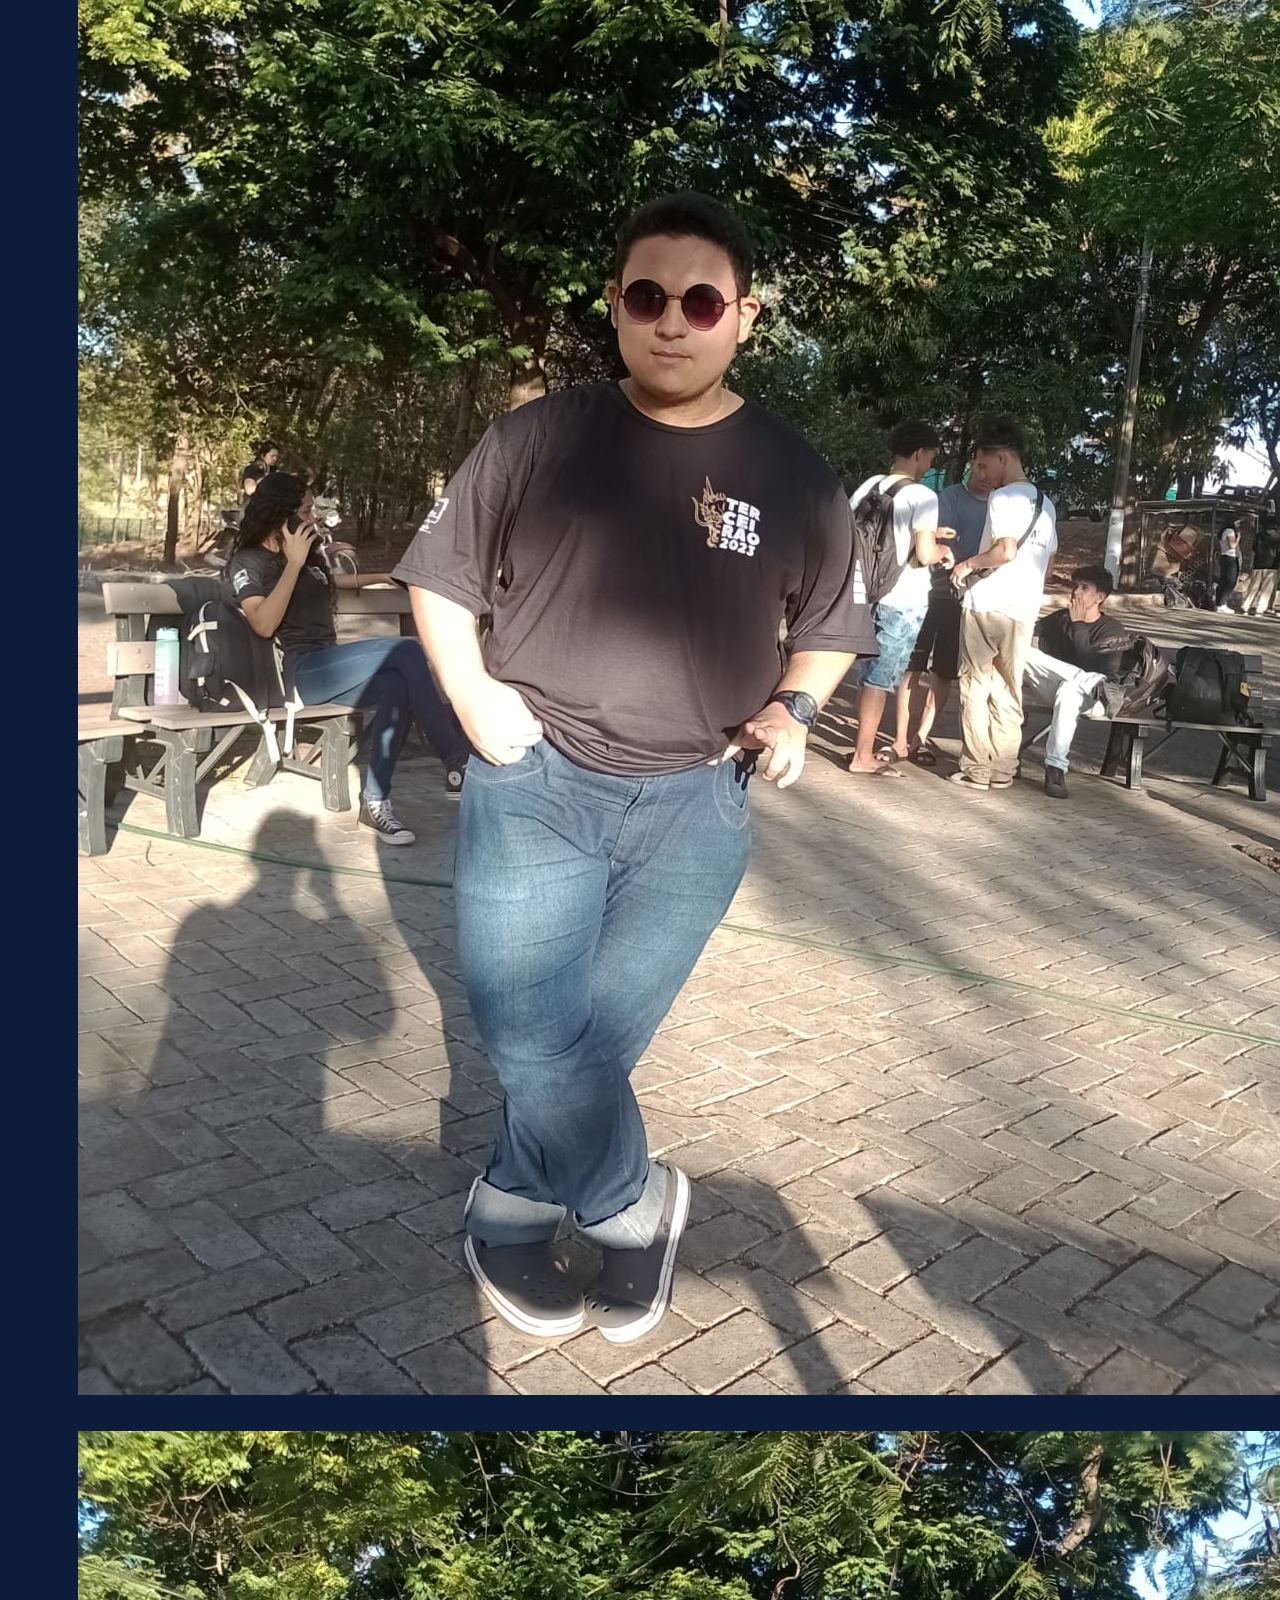
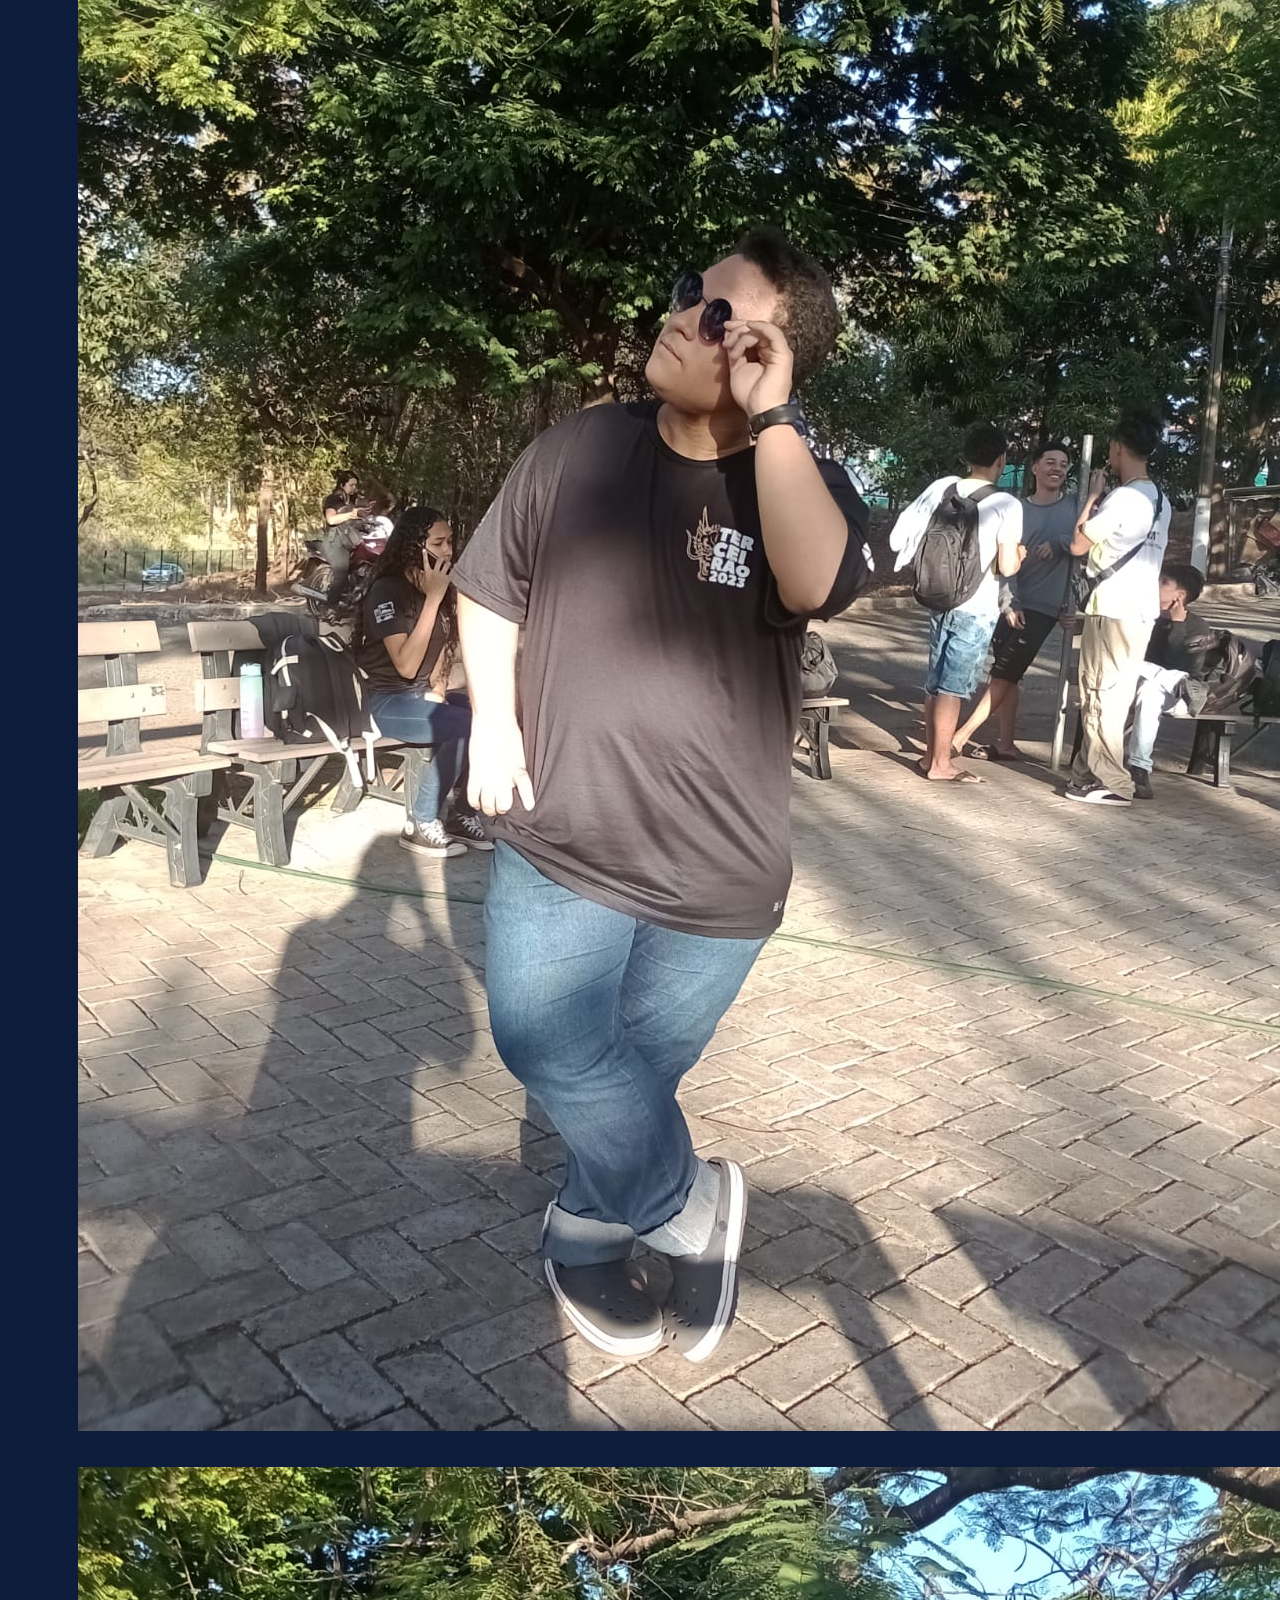
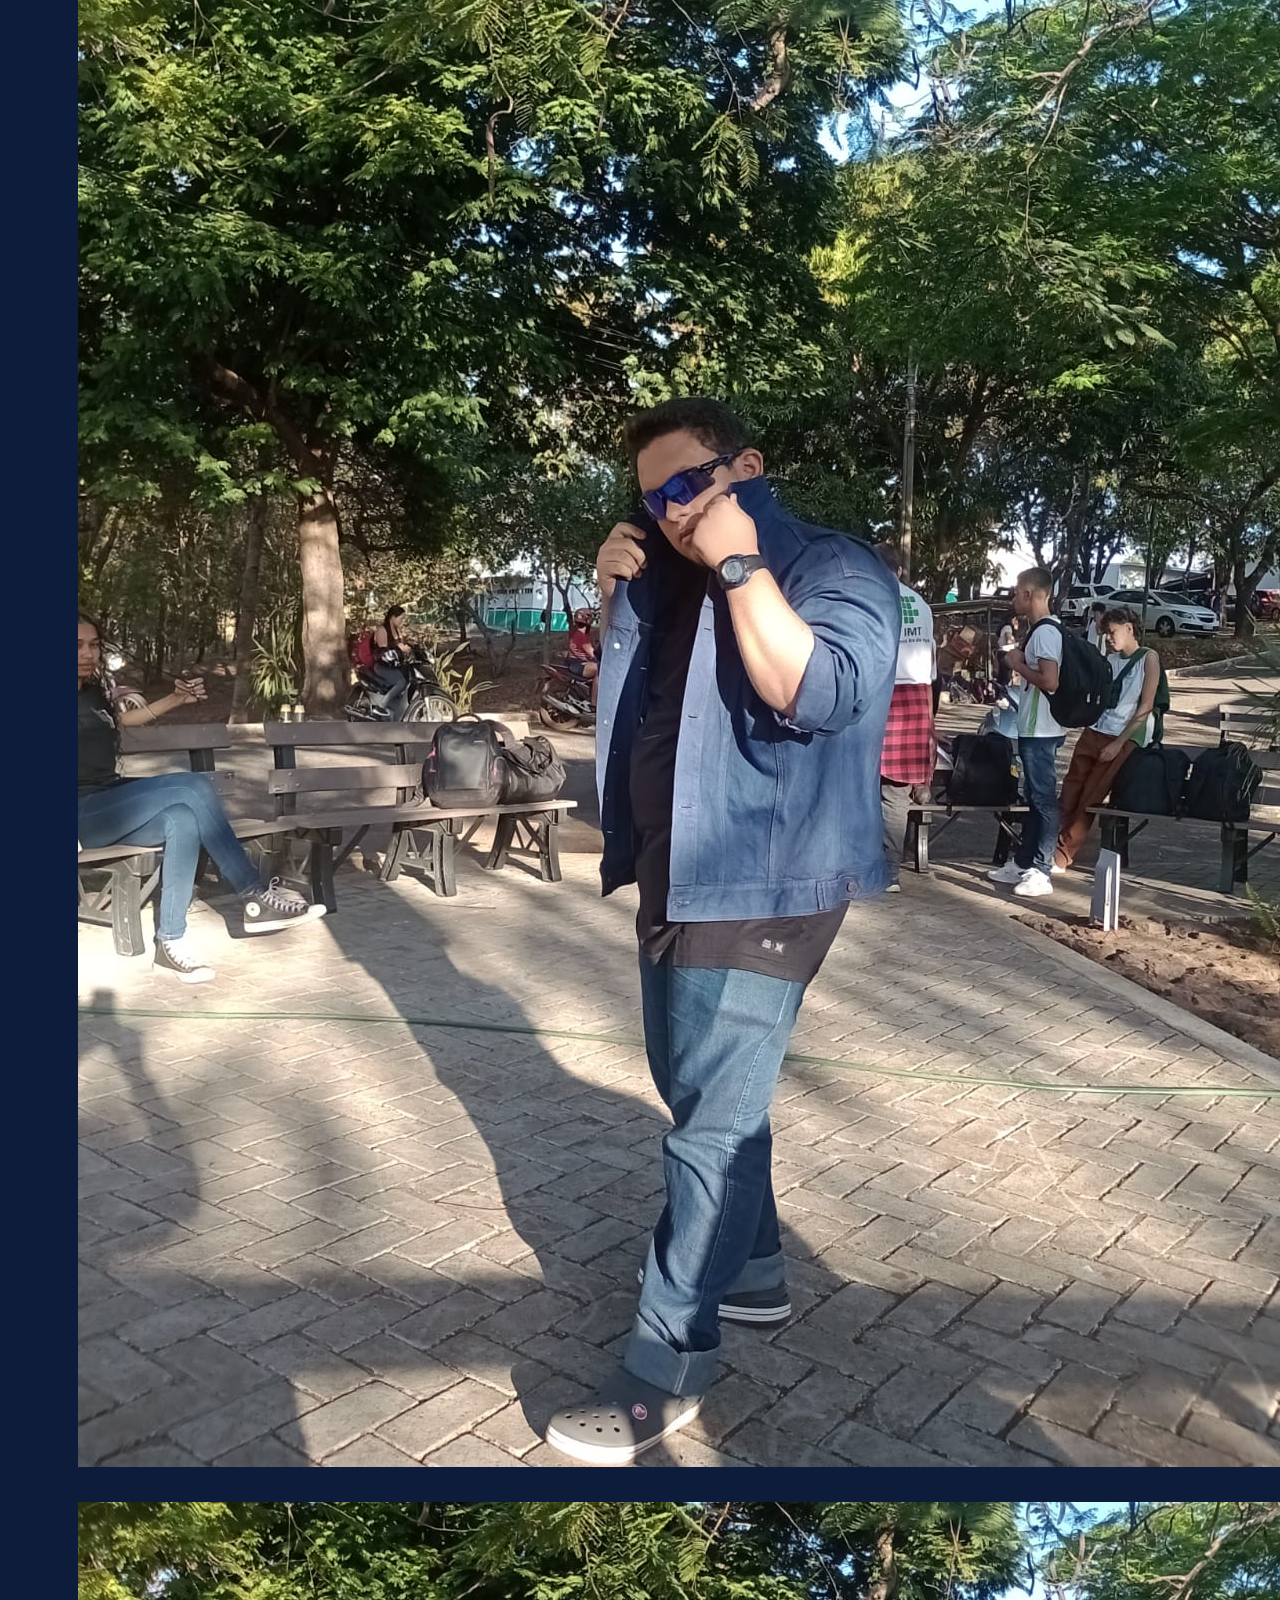
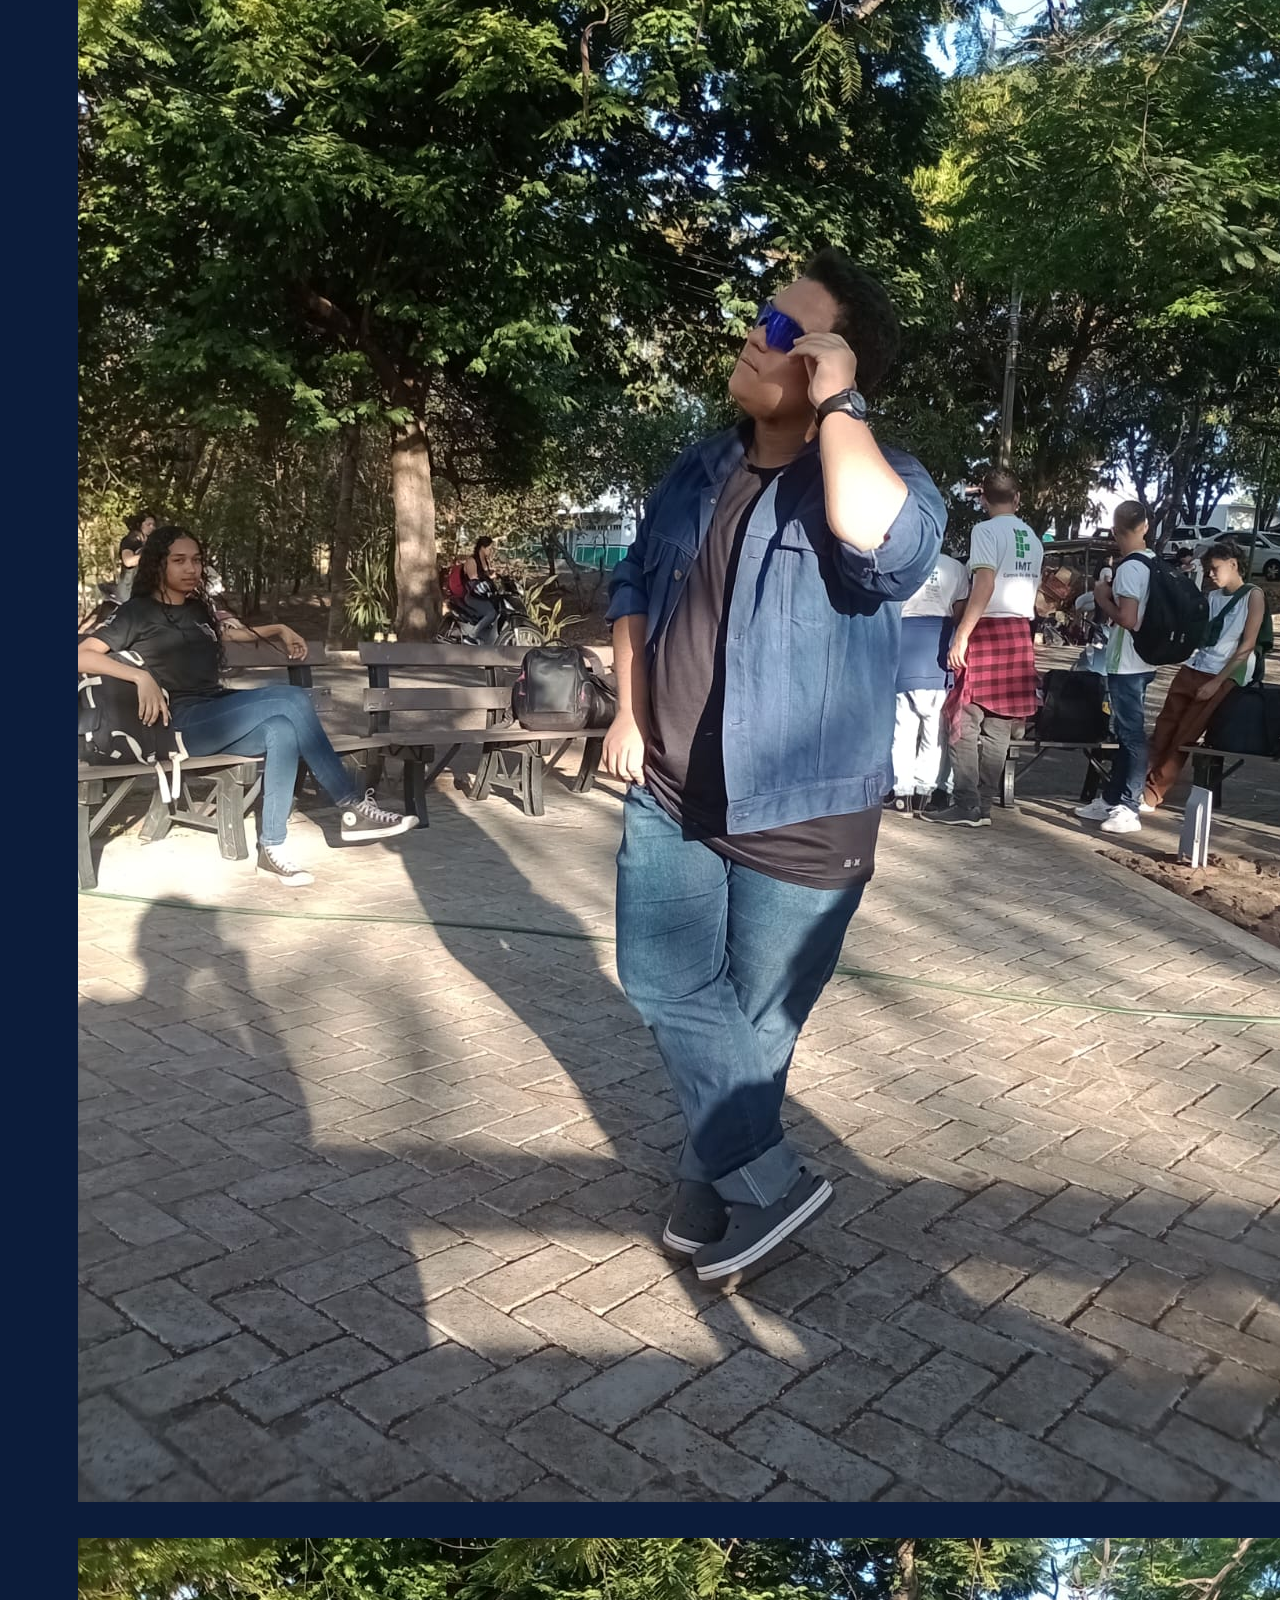
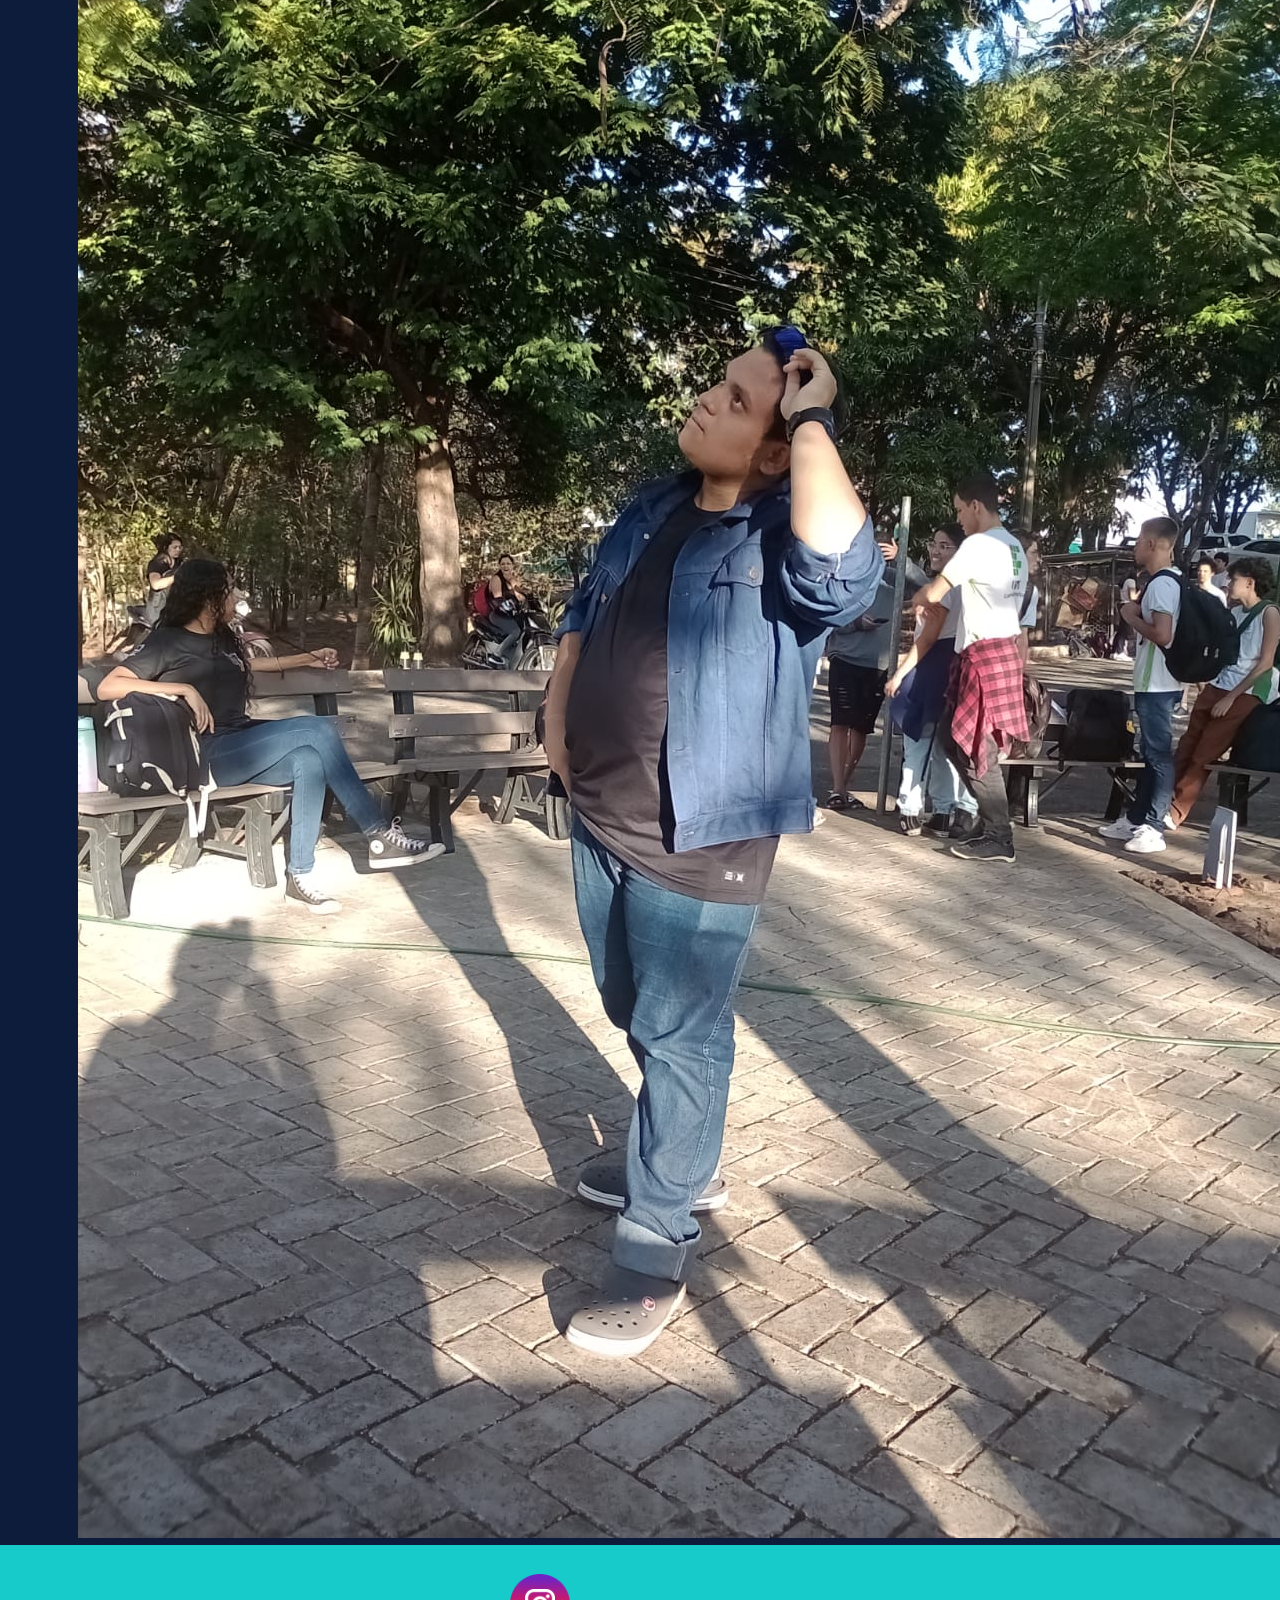
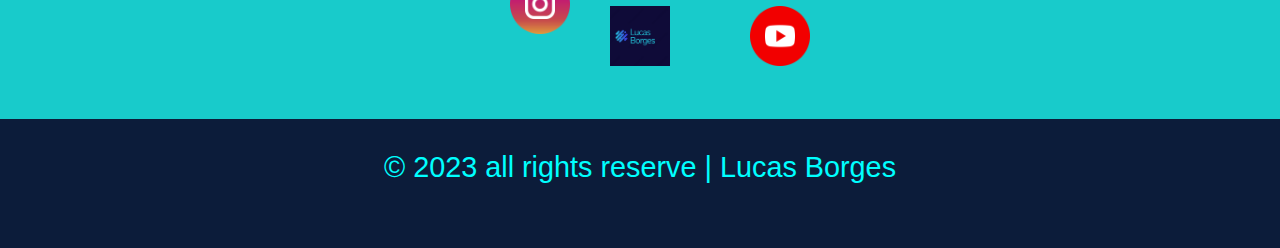
==== commit dcb92c50: "principal" ====
--- a/index.html
+++ b/index.html
@@ -1,241 +1,290 @@
 <!DOCTYPE html>
 <html>
-<head>
-    <meta charset='utf-8'>
-    <meta http-equiv='X-UA-Compatible' content='IE=edge'>
+  <head>
+    <meta charset="utf-8" />
+    <meta http-equiv="X-UA-Compatible" content="IE=edge" />
     <title>Portifólio</title>
-    <meta name='viewport' content='width=device-width, initial-scale=1'>
-    <link rel='stylesheet' type='text/css' media='screen' href='main.css'>
-    <link rel='stylesheet' type='text/css' media='screen' href='css/rodape.css'>
-    <link rel="shortcut icon" href="imagens2/lb icon.ico" type="image/x-icon">
-    <link rel='stylesheet' type='text/css' media='screen' href='responsivo.css'>
-    <script>
-
-      window.addEventListener("blur", () => {
-      
-      document.title = "Volta aqui! 😭";
-      
-      });
-      
-      window.addEventListener("focus", () => {
-      
-      document.title = "Lucas Borges 😎";
-      
-      });
-      
-      </script>
-
-    
-
-    <link href="https://cdn.jsdelivr.net/npm/bootstrap@5.3.1/dist/css/bootstrap.min.css" rel="stylesheet">
-    <script src="https://cdn.jsdelivr.net/npm/bootstrap@5.3.1/dist/js/bootstrap.bundle.min.js"></script>
-    <script src="https://cdn.jsdelivr.net/npm/@popperjs/core@2.9.2/dist/umd/popper.min.js" integrity="sha384-IQsoLXl5PILFhosVNubq5LC7Qb9DXgDA9i+tQ8Zj3iwWAwPtgFTxbJ8NT4GN1R8p" crossorigin="anonymous"></script>
-  <script src="https://cdn.jsdelivr.net/npm/bootstrap@5.0.2/dist/js/bootstrap.min.js" integrity="sha384-cVKIPhGWiC2Al4u+LWgxfKTRIcfu0JTxR+EQDz/bgldoEyl4H0zUF0QKbrJ0EcQF" crossorigin="anonymous"></script>
-    
-</head>
-<body class="bd">
-  
+    <meta name="viewport" content="width=device-width, initial-scale=1" />
+    <link rel="stylesheet" type="text/css" media="screen" href="main.css" />
+    <link
+      rel="stylesheet"
+      type="text/css"
+      media="screen"
+      href="css/rodape.css"
+    />
+    <link rel="shortcut icon" href="imagens2/lb icon.ico" type="image/x-icon" />
+    <link
+      rel="stylesheet"
+      type="text/css"
+      media="screen"
+      href="responsivo.css"
+    />
+    <link
+      href="https://cdn.jsdelivr.net/npm/bootstrap@5.3.2/dist/css/bootstrap.min.css"
+      rel="stylesheet"
+      integrity="sha384-T3c6CoIi6uLrA9TneNEoa7RxnatzjcDSCmG1MXxSR1GAsXEV/Dwwykc2MPK8M2HN"
+      crossorigin="anonymous"
+    />
+  </head>
+
+  <body class="bd">
     <div>
       <nav class="navbar navbar-expand-lg" id="bg-navbar">
         <div class="container-fluid">
           <a class="navbar-brand" href="#">
-            <img src="./imagens2/lb logo.png" 
-            alt="Avatar Logo" style="width:100px;" 
-            class="rounded-pill"> 
-            </a>
+            <img
+              src="./imagens2/lb logo.png"
+              alt="Avatar Logo"
+              style="width: 100px"
+              class="rounded-pill"
+            />
+          </a>
           <!--Botão para colapssar quando a tela estiver pequena-->
-          <button class="navbar-toggler" type="button" data-bs-toggle="collapse"
-            data-bs-target="#navbarSupportedContent" 
+          <button
+            class="navbar-toggler"
+            type="button"
+            data-bs-toggle="collapse"
+            data-bs-target="#navbarSupportedContent"
             aria-controls="navbarSupportedContent"
-             
-            aria-expanded="false" aria-label="Toggle navigation">
+            aria-expanded="false"
+            aria-label="Toggle navigation"
+          >
             <!--Ícone-->
             <span class="navbar-toggler-icon"></span>
           </button>
-      
+
           <div class="collapse navbar-collapse" id="navbarSupportedContent">
             <ul class="navbar-nav ms-auto mb-2 mb-lg-0" id="menu">
               <li class="nav-item dropdown">
-                <a class="nav-link dropdown-toggle active" 
-                href="index.html" id="navbarDropdown" role="button"
-                  data-bs-toggle="dropdown" aria-expanded="false" style="font-size: 30px;">
+                <a
+                  class="nav-link dropdown-toggle active"
+                  href="index.html"
+                  id="navbarDropdown"
+                  role="button"
+                  data-bs-toggle="dropdown"
+                  aria-expanded="false"
+                  style="font-size: 30px"
+                >
                   Início
                 </a>
-                <ul class="dropdown-menu" aria-labelledby="navbarDropdown" id="menu-2">
-                  <li><a class="dropdown-item" href="#titulos Artes">Artes</a></li>
-                  <li><a class="dropdown-item" 
-                    href="#copyright">Redes Sociais</a></li>
-                  
+                <ul
+                  class="dropdown-menu"
+                  aria-labelledby="navbarDropdown"
+                  id="menu-2"
+                >
+                  <li>
+                    <a class="dropdown-item" href="#titulos Artes">Artes</a>
+                  </li>
+                  <li>
+                    <a class="dropdown-item" href="#copyright">Redes Sociais</a>
+                  </li>
                 </ul>
               </li>
               <li class="nav-item dropdown">
-                <a class="nav-link dropdown-toggle active" 
-                href="#sobre" id="navbarDropdown" role="button"
-                  data-bs-toggle="dropdown" aria-expanded="false" style="font-size: 30px;">
+                <a
+                  class="nav-link dropdown-toggle active"
+                  href="#sobre"
+                  id="navbarDropdown1"
+                  role="button"
+                  data-bs-toggle="dropdown"
+                  aria-expanded="false"
+                  style="font-size: 30px"
+                >
                   Sobre Mim
-      
                 </a>
-                <ul class="dropdown-menu" aria-labelledby="navbarDropdown" id="menu-3">
-                  <li><a class="dropdown-item" href="#bem-vindo" >Biografia</a></li>
-
-                    <li><a class="dropdown-item" 
-                      href="#Fotos">Fotos</a></li>
-                  </ul>
+
+                <ul
+                  class="dropdown-menu"
+                  aria-labelledby="navbarDropdown"
+                  id="menu-3"
+                >
+                  <li>
+                    <a class="dropdown-item" href="#bem-vindo">Biografia</a>
+                  </li>
+                  <li>
+                    <a class="dropdown-item" href="#Fotos">Fotos</a>
+                  </li>
                 </ul>
-                
-              </li>
-              
               </li>
             </ul>
           </div>
         </div>
-    </nav>
-    <!--Conteúdo Principal da página-->
-    <main>
+      </nav>
+      <!--Conteúdo Principal da página-->
+      <main>
         <!--Onde terá o texto principal do portifólio-->
-        <section id ="bem-vindo">
-            <table>
-                <tr>
-                    <td>
-                        <h1>Olá, sou Lucas Borges designer Gráfico </h1>
-                        <style>
-                          .linha-espacada{
-                            line-height: 1.6;
-                          }
-                        </style>
-                        <p class="linha-espacada"> 
-                            Sou designer Gráfico. <br>
-                            <br>
-                            Faço artes digitais desde os 10 anos. <br>
-                            <br>
-                            Minhas artes são simples, mas de coração. <br>
-                            <br>
-                            Minha paixão e desempenho é as artes gráficas.  
-                        </p>
-                    </td>
-                    <td>
-                        <img src="imagens/IMG-20230904-WA0299.jpg" alt="Fotos">
-                    </td>
-                </tr>
-            </table>
+        <section id="bem-vindo">
+          <table>
+            <tr>
+              <td>
+                <h1>Olá, sou Lucas Borges designer Gráfico</h1>
+                <style>
+                  .linha-espacada {
+                    line-height: 1.6;
+                  }
+                </style>
+                <p class="linha-espacada">
+                  Sou designer Gráfico. <br />
+                  <br />
+                  Faço artes digitais desde os 10 anos. <br />
+                  <br />
+                  Minhas artes são simples, mas de coração. <br />
+                  <br />
+                  Minha paixão e desempenho é as artes gráficas.
+                </p>
+              </td>
+              <td>
+                <img src="imagens/IMG-20230904-WA0299.jpg" alt="Fotos" />
+              </td>
+            </tr>
+          </table>
         </section>
 
-        <section id="imagens" >
-            <h2>Aqui estão as imagens das minhas artes</h2>
-            <div id="titulos Artes">
-                <!--tag a normalmente usamos para colocar um link-->
-                <a href="https://shre.ink/9bnK" target="_blank">
-                    <figure>
-                        <img src="imagens/1647632231267.jpg"alt= 'imagem do meu trabalho' width="100%">
-                        <figcaption> Artes digitais</figcaption>
-                    </figure>
-                </a>
-
-                <a href="https://shre.ink/9bqH" target="_blank">
-                    <figure>
-                        <img src="imagens/1645893900071.png"alt= 'imagem do meu trabalho' height="300px"
-                        width="100%">
-                        <figcaption> Youtube</figcaption>
-                    </figure>
-                </a>
-
-                <a href=" https://shre.ink/2cvN" target="_blank">
-                    <figure>
-                        <img src="imagens/1650970636357.jpg"alt= 'imagem do meu trabalho' height="300px">
-                        <figcaption> Logo</figcaption>
-                    </figure>
-                </a>
-
-                <a href="https://shre.ink/9dh5" target="_blank">
-                    <figure>
-                        <img src="imagens/1642534263042.jpg"alt= 'imagem do meu trabalho' height="300px"
-                        width="100%">
-                        <figcaption> Camisa</figcaption>
-                    </figure>
-                </a>
-                
-            </div>
+        <section id="imagens">
+          <h2>Aqui estão as imagens das minhas artes</h2>
+          <div id="titulos Artes">
+            <a href="https://shre.ink/9bnK" target="_blank">
+              <figure>
+                <img
+                  src="imagens/1647632231267.jpg"
+                  alt="imagem do meu trabalho"
+                  width="100%"
+                />
+                <figcaption>Artes digitais</figcaption>
+              </figure>
+            </a>
+
+            <a href="https://shre.ink/9bqH" target="_blank">
+              <figure>
+                <img
+                  src="imagens/1645893900071.png"
+                  alt="imagem do meu trabalho"
+                  height="300px"
+                  width="100%"
+                />
+                <figcaption>Youtube</figcaption>
+              </figure>
+            </a>
+
+            <a href=" https://shre.ink/2cvN" target="_blank">
+              <figure>
+                <img
+                  src="imagens/1650970636357.jpg"
+                  alt="imagem do meu trabalho"
+                  height="300px"
+                />
+                <figcaption>Logo</figcaption>
+              </figure>
+            </a>
+
+            <a href="https://shre.ink/9dh5" target="_blank">
+              <figure>
+                <img
+                  src="imagens/1642534263042.jpg"
+                  alt="imagem do meu trabalho"
+                  height="300px"
+                  width="100%"
+                />
+                <figcaption>Camisa</figcaption>
+              </figure>
+            </a>
+          </div>
         </section>
 
         <section id="Fotos">
           <div class="text-center">
             <h1 class="display-4">Fotos</h1>
-            <hr class="w-25 mx-auto">
-        </div>
-        <div class="container-fluid">
-          <div class="row my-5">
-            <div class="col-md-4 col-xxl-4 mx-auto">
-              <figure>
-                <img src="imagens2/IMG-20230904-WA0299.jpg"alt="foto de capa de vídeo"
-                class="img-fluid">
-              </a>
-
-              </figure>
+            <hr class="w-25 mx-auto" />
+          </div>
+          <div class="container-fluid">
+            <div class="row my-5">
+              <div class="col-md-4 col-xxl-4 mx-auto">
+                <figure>
+                  <img
+                    src="imagens2/IMG-20230904-WA0299.jpg"
+                    alt="foto de capa de vídeo"
+                    class="img-fluid"
+                  />
+                </figure>
+              </div>
+
+              <div class="col-md-4 col-xxl-4 mx-auto">
+                <figure>
+                  <img
+                    src="imagens2/IMG-20230906-WA0439.jpg"
+                    alt="foto de capa de vídeo"
+                    class="img-fluid"
+                  />
+                </figure>
+              </div>
+
+              <div class="col-md-4 col-xxl-4 mx-auto">
+                <figure>
+                  <img
+                    src="imagens2/IMG-20230906-WA0440.jpg"
+                    alt="foto de capa de vídeo"
+                    class="img-fluid"
+                  />
+                </figure>
+              </div>
+
+              <div class="col-md-4 col-xxl-4 mx-auto">
+                <figure>
+                  <img
+                    src="imagens2/IMG-20230906-WA0442.jpg"
+                    alt="foto de capa de vídeo"
+                    class="img-fluid"
+                  />
+                </figure>
+              </div>
+
+              <div class="col-md-4 col-xxl-4 mx-auto">
+                <figure>
+                  <img
+                    src="imagens2/IMG-20230906-WA0443.jpg"
+                    alt="foto de capa de vídeo"
+                    class="img-fluid"
+                  />
+                </figure>
+              </div>
             </div>
-
-            <div class="col-md-4 col-xxl-4 mx-auto">
-              <figure>
-                  <img src="imagens2/IMG-20230906-WA0439.jpg"
-                  alt="foto de capa de vídeo"
-                  class="img-fluid">
-                </a>
-                
-              </figure>
-            </div>
-
-            <div class="col-md-4 col-xxl-4 mx-auto">
-              <figure>
-                  <img src="imagens2/IMG-20230906-WA0440.jpg"
-                  alt="foto de capa de vídeo"
-                  class="img-fluid">
-                </a>
-                
-              </figure>
-            </div>
-
-            <div class="col-md-4 col-xxl-4 mx-auto">
-              <figure>
-                  <img src="imagens2/IMG-20230906-WA0442.jpg"
-                  alt="foto de capa de vídeo"
-                  class="img-fluid">
-                </a>
-                
-              </figure>
-            </div>
-
-            <div class="col-md-4 col-xxl-4 mx-auto">
-              <figure>
-                  <img src="imagens2/IMG-20230906-WA0443.jpg"
-                  alt="foto de capa de vídeo"
-                  class="img-fluid">
-                </a>
-                
-              </figure>
-            </div>
-          <footer>
-            
-            <a href="https://www.instagram.com/luluzinho_ofc12/" target="_blank" rel="noopener noreferrer">
-              <img src="./imagens/instagram.png"></img>
-            </a>
-         
-              
-            <a><img src="./imagens2/lb icon.ico"></img>
+          </div>
+        </section>
+        <footer>
+          <a
+            href="https://www.instagram.com/luluzinho_ofc12/"
+            target="_blank"
+            rel="noopener noreferrer"
+          ></a>
+          <img src="./imagens/instagram.png" />
+          <a>
+            <img src="./imagens2/lb icon.ico" />
           </a>
-          <a href="https://www.youtube.com/channel/UCuQZ7oeDqaHJqxPkXQgTrOA" target="_blank" rel="noopener noreferrer">
-              <img src="./imagens/youtube.png"></img>
+          <a
+            href="https://www.youtube.com/channel/UCuQZ7oeDqaHJqxPkXQgTrOA"
+            target="_blank"
+            rel="noopener noreferrer"
+          >
+            <img src="./imagens/youtube.png" />
           </a>
-          </footer>
-          <div id="copyright">
-            &copy;
-            2023 all rights reserve | Lucas Borges
-          </div>
-          </main>
-    <script src="https://cdn.jsdelivr.net/npm/@popperjs/core@2.11.8/dist/umd/popper.min.js"
-        integrity="sha384-I7E8VVD/ismYTF4hNIPjVp/Zjvgyol6VFvRkX/vR+Vc4jQkC+hVqc2pM8ODewa9r"
-        crossorigin="anonymous"></script>
-    <script src="https://cdn.jsdelivr.net/npm/bootstrap@5.3.1/dist/js/bootstrap.min.js"
-        integrity="sha384-Rx+T1VzGupg4BHQYs2gCW9It+akI2MM/mndMCy36UVfodzcJcF0GGLxZIzObiEfa"
-        crossorigin="anonymous"></script>
+        </footer>
+        <div id="copyright">&copy; 2023 all rights reserve | Lucas Borges</div>
+      </main>
     </div>
-</body> 
-</html>
+  </body>
+
+  <script>
+    window.addEventListener("blur", () => {
+      document.title = "Volta aqui! 😭";
+    });
+
+    window.addEventListener("focus", () => {
+      document.title = "Lucas Borges 😎";
+    });
+  </script>
+  <script
+    src="https://cdn.jsdelivr.net/npm/bootstrap@5.3.2/dist/js/bootstrap.bundle.min.js"
+    integrity="sha384-C6RzsynM9kWDrMNeT87bh95OGNyZPhcTNXj1NW7RuBCsyN/o0jlpcV8Qyq46cDfL"
+    crossorigin="anonymous"
+  ></script>
+</html>